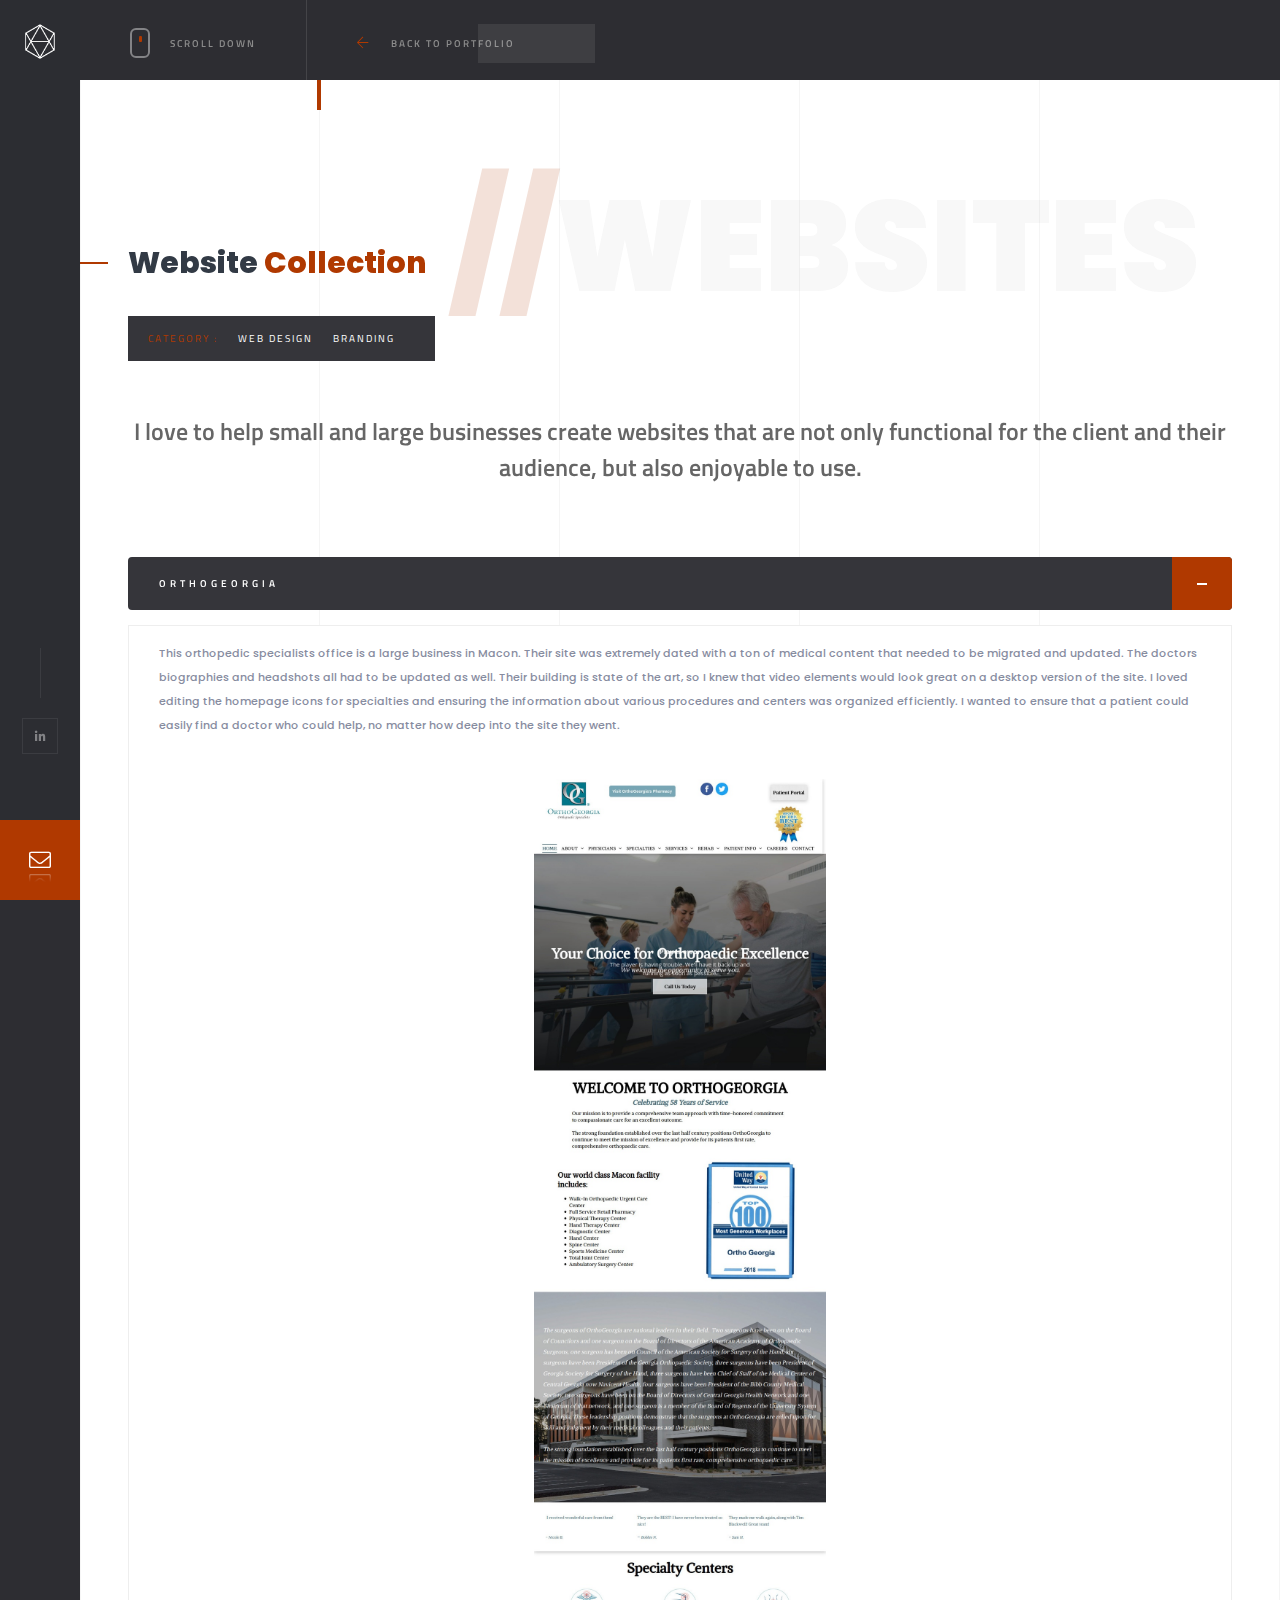
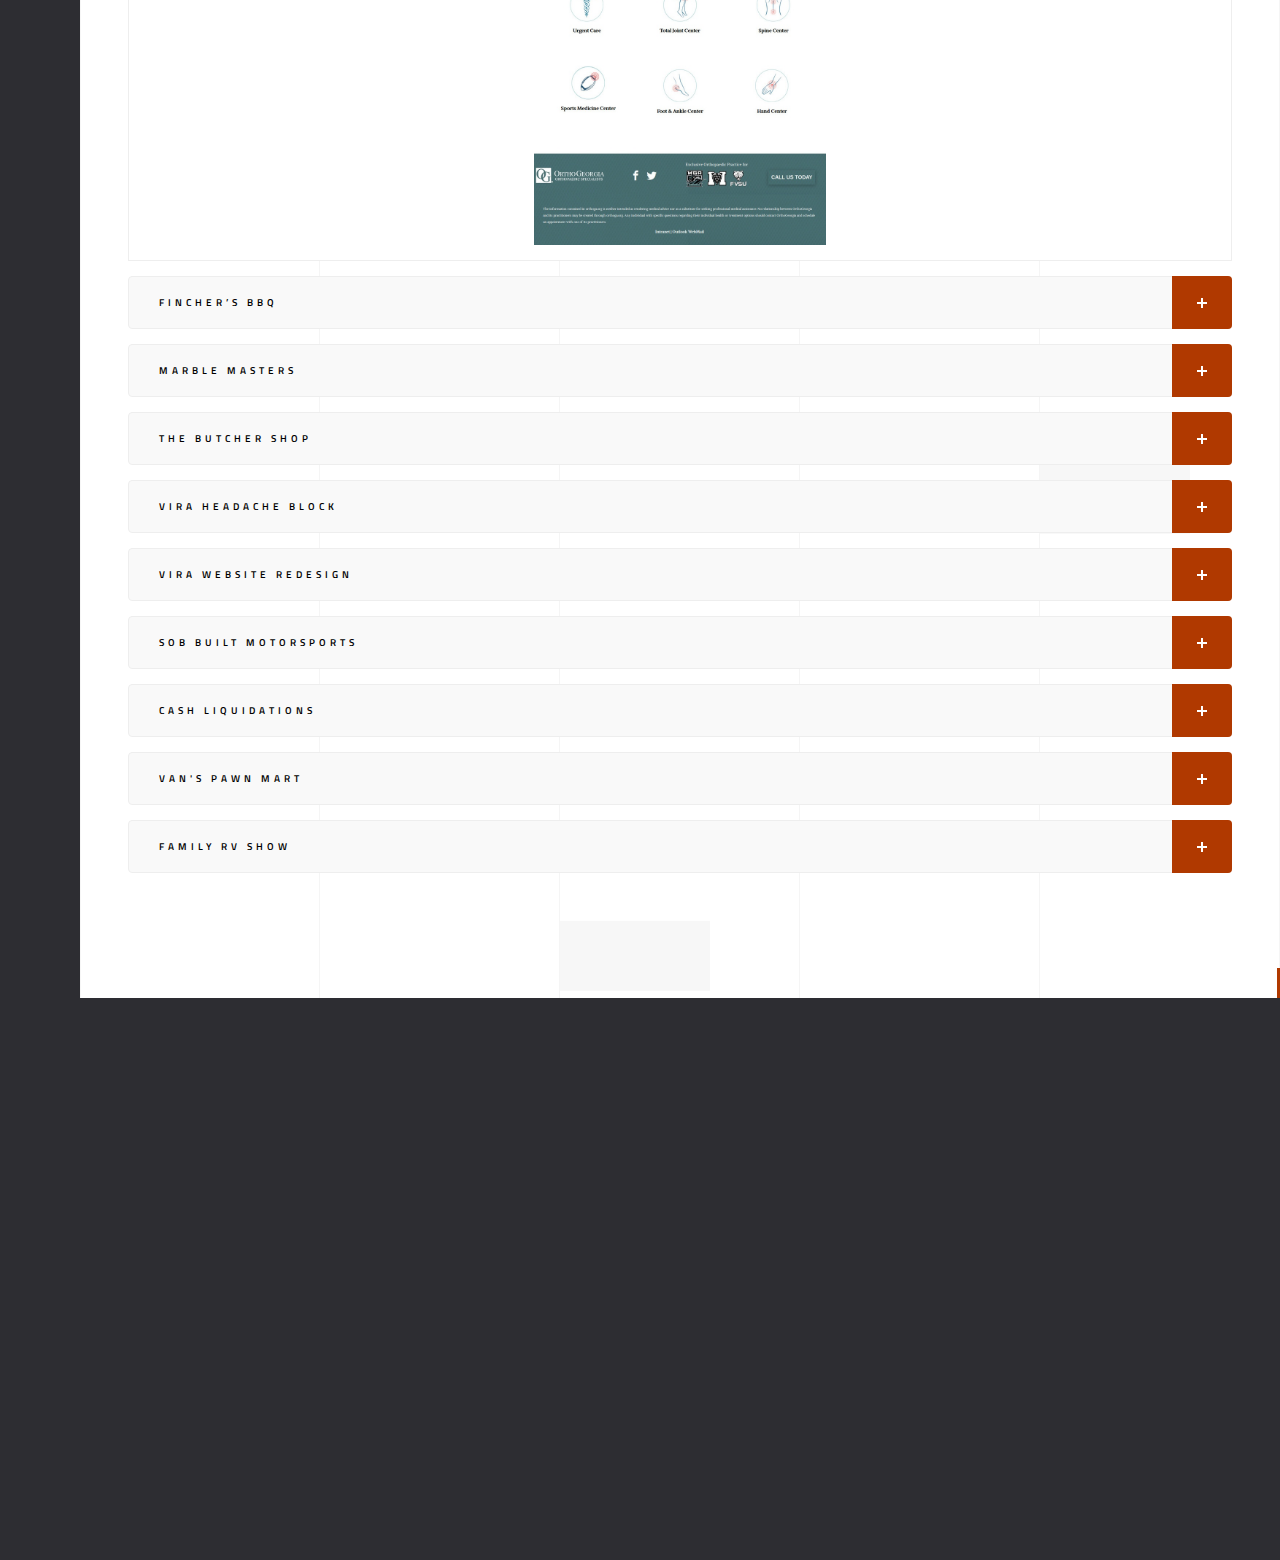
==== websites/index.html @ 7cf6f8f4 "Update index.html" ====
<!DOCTYPE HTML>
<html lang="en">

<head>
    <!--=============== basic  ===============-->
    <meta charset="UTF-8">
    <title>Website Collection - J. Howard Design</title>
    <meta name="viewport" content="width=device-width, initial-scale=1.0, minimum-scale=1.0, maximum-scale=1.0, user-scalable=no">
    <meta name="robots" content="index, follow" />
    <meta name="keywords" content="website, design, jenna, howard" />
    <meta name="description" content="Collection by Jenna Howard" />
    <!--=============== css  ===============-->
    <link type="text/css" rel="stylesheet" href="/css/reset.css">
    <link type="text/css" rel="stylesheet" href="/css/plugins.css">
    <link type="text/css" rel="stylesheet" href="/css/style.css">
    <link type="text/css" rel="stylesheet" href="/css/color.css">
    <!--=============== favicons ===============-->
    <link rel="shortcut icon" href="../images/favicon.ico">
</head>

<body>
    <!--loader-->
    <div class="loader-wrap">
        <div class="pin"></div>
    </div>
    <!--loader end-->
    <!-- Main  -->
    <div id="main">
                <!-- header-->
        <header class="main-header">
            <a class="logo-holder" href="/">
                <img src="../images/logo_backup.png" alt="">
            </a>
            <!-- nav-button-wrap-->
            <!-- nav-button-wrap end-->
            <div class="header-social">
                <ul>
                    <li><a href="https://linkedin.com/in/jmhoward30" target="_blank"><i class="fab fa-linkedin-in"></i></a></li>
                </ul>
            </div>
            <!--  showshare -->
            <div class="show-share showshare">
                <a href="contacts.html" style="display: block;"><i class="fal fa-envelope" style="color: white;"></i></a>
                <span>Contact me</span>
            </div>
            <!--  showshare end -->
        </header>
        <!--  header end -->
        <!--wrapper-->
        <div id="wrapper" class="single-page-wrap">
            <!-- Content-->
            <div class="content">
                <div class="single-page-decor"></div>
                <!-- single-page-fixed-row-->
                <div class="single-page-fixed-row blog-single-page-fixed-row">
                    <div class="scroll-down-wrap">
                        <div class="mousey">
                            <div class="scroller"></div>
                        </div>
                        <span>Scroll Down</span>
                    </div>
                    <a href="../portfolio.html" class="single-page-fixed-row-link"><i class="fal fa-arrow-left"></i> <span>Back to portfolio</span></a>
                </div>
                <!-- single-page-fixed-row end-->
                <!-- section end-->
                <!-- section-->
                <section data-scrollax-parent="true">
                    <div class="section-subtitle right-pos" data-scrollax="properties: { translateY: '-250px' }"><span>//</span>websites</div>
                    <div class="container">
                        <!-- det box-->
                        <div class="fl-wrap mar-top">
                            <div class="row">
                                <div class="col-md-12">
                                    <div class="details-wrap fl-wrap">
                                        <h3>Website <span>Collection</span></h3>
                                        <div class="parallax-header"><span>Category : </span><a>Web Design</a><a>Branding</a></div>
                                        <div class="clearfix"></div>
                                        <h4 style="margin-top: 2rem; text-align: center; font-size: 24px;">I love to help small and large businesses create websites that are not only functional for the client and their audience, but also enjoyable to use.</h4>
                                    </div>
                                    <!-- accordion-->
                                    <div class="accordion mar-top">
                                        <a class="toggle act-accordion" href="#"> OrthoGeorgia <span></span></a>
                                        <div class="accordion-inner visible">
                                            <p>This orthopedic specialists office is a large business in Macon. Their site was extremely dated with a ton of medical content that needed to be migrated and updated. The doctors biographies and headshots all had to be updated as well. Their building is state of the art, so I knew that video elements would look great on a desktop version of the site. I loved editing the homepage icons for specialties and ensuring the information about various procedures and centers was organized efficiently. I wanted to ensure that a patient could easily find a doctor who could help, no matter how deep into the site they went.</p>
                                              <img src="ss/ortho.jpg" class="respimg-small">
                                        </div>
                                        <a class="toggle" href="#"> Fincher’s BBQ <span></span></a>
                                        <div class="accordion-inner">
                                            <p>Fincher’s Barbeque is a staple in Macon, but their site was lacking modern design and functionality. I created this separate domain for them for both their digital advertising and food delivery needs. They wanted the separate site to be sleek and for it to be easy to find the menu and locations. The client had no recent assets to provide, so I had to find a balance between stock photos and repurposed pictures and content.</p>
                                              <img src="ss/finchers.jpg" class="respimg-small">
                                        </div>
                                        <a class="toggle" href="#"> Marble Masters <span></span></a>
                                        <div class="accordion-inner">
                                            <p>Marble Masters has been “middle Georgia's preferred choice for marble, granite, and quartz surfaces for over 20 years”. Their site, housed on the Duda platform, was in serious need of an update. Customers were having a hard time navigating to their residential and commercial services. They also wanted to update the design and content in their gallery. </p>
                                              <img src="ss/marble_masters.jpg" class="respimg-small">
                                        </div>
                                        <a class="toggle" href="#"> The Butcher Shop <span></span></a>
                                        <div class="accordion-inner">
                                            <p>This small market is located in Warner Robins, GA and was in need of a small, simple, and functional site. They started an ad campaign and wanted to direct traffic towards a new site that featured their menu and their weekly specials. I built this site on a web building platform called Duda. I wrote all the copy, added all content,  took the photography of the products and location, and designed the site.</p>
                                            <img src="ss/butcher_shop.jpg" class="respimg-small">
                                        </div>
                                        <a class="toggle" href="#"> VIRA Headache Block <span></span></a>
                                        <div class="accordion-inner">
                                            <p>Headache Block was a specific landing page for a service that this client wanted to direct digital ads to. This page includes an FAQ form and a headache assessment quiz, both created by me.</p>
                                              <img src="ss/vira_headache.jpg" class="respimg-small">
                                        </div>
                                        <a class="toggle" href="#"> VIRA Website Redesign <span></span></a>
                                        <div class="accordion-inner">
                                            <p>After I designed a landing page for VIRA, they decided they wanted an entire website redesign. This task was tedious in that all the copy for medical procedures and their multitude of services had to be updated. The client was very particular about the design vision they had. My goal was to make it as functional for a woman or patient seeking information as possible. By simply updating the contact form, the employees in the office were able to sort incoming requests much easier. I am particularly proud of the procedures page and the infographic in the footer of the site.</p>
                                              <img src="ss/vira_legs.jpg" class="respimg-small">
                                        </div>
                                        <a class="toggle" href="#"> SOB Built Motorsports <span></span></a>
                                        <div class="accordion-inner">
                                            <p>This automotive customization shop was a fun client for me because the owner was open to unusual design and offered creative elements that were vital to the overall functionality and appeal of the site. The logos of available products were important to him, as well as the organization of the services and photos of past projects.</p>
                                              <img src="ss/sobbuilt.jpg" class="respimg-small">
                                        </div>
                                        
                                        <a class="toggle" href="#"> Cash Liquidations <span></span></a>
                                        <div class="accordion-inner">
                                            <p>Located in Forsyth, Cash Liquidations is a furniture liquidation store.Their Duda site needed an update - the functionality wasn’t where they wanted it to be. Besides assisting in the filming of multiple of their commercials, I updated the site (layout and copy) and photoshopped inventory photos to be stand alone on white backgrounds.</p>
                                              <img src="ss/cash_liquidations.jpg" class="respimg-small">
                                        </div>
                                        
                                        <a class="toggle" href="#"> Van's Pawn Mart <span></span></a>
                                        <div class="accordion-inner">
                                            <p>The site of a Macon pawn shop, Van’s, was dated and clunky when I first saw it. More importantly, it was difficult for the client to update with information or changes.  With a few color, layout, and font changes the site I created on Duda was much more functional. The home page hero video came from footage I took from productions commercial archive after the client showed interest in adding video content.</p>
                                              <img src="ss/vans.jpg" class="respimg-small">
                                        </div>
                                        <a class="toggle" href="#"> Family RV Show <span></span></a>
                                        <div class="accordion-inner">
                                            <p>This landing page was for a huge event for Campers Inn RV in association with Mid State RV called the Family RV show and its advertising campaign. When advertising RVs, there is a lot of fine print. I wanted the landing page to flow simply from an eye catching image, to organized/easy-to-read details about special offers, and back to business specific information (with a little razzle dazzle at the end). I built it to be a quick, simple, and functional landing page for the corresponding Facebook and television campaign.</p>
                                              <img src="ss/family_rv_show.jpg" class="respimg-small">
                                        </div>
                                    </div>
                                    <!-- accordion end -->
                                </div>
                            </div>
                            <div class="limit-box fl-wrap"></div>
                        </div>
                        <!-- det box end-->
                    </div>
                    <div class="bg-parallax-module" data-position-top="50" data-position-left="20" data-scrollax="properties: { translateY: '-250px' }"></div>
                    <div class="bg-parallax-module" data-position-top="40" data-position-left="70" data-scrollax="properties: { translateY: '150px' }"></div>
                    <div class="bg-parallax-module" data-position-top="80" data-position-left="80" data-scrollax="properties: { translateY: '350px' }"></div>
                    <div class="bg-parallax-module" data-position-top="95" data-position-left="40" data-scrollax="properties: { translateY: '-550px' }"></div>
                    <div class="sec-lines"></div>
                </section>
                <!-- section end-->
            </div>
            <!-- Content end -->
        <!-- footer-->
            <div class="height-emulator fl-wrap"></div>
            <footer class="main-footer fixed-footer">
                <!--footer-inner-->
                <div class="footer-inner fl-wrap">
                    <div class="container">
                        <div class="partcile-dec" data-parcount="90"></div>
                        <div class="row">
                            <div class="col-md-2">
                                <div class="footer-title fl-wrap">
                                    <span>Howard</span>
                                </div>
                            </div>
                            <div class="col-md-8">
                                <div class="footer-header fl-wrap">Contact Me</div>
                                <!-- footer-box-->
                                <div class="footer-box fl-wrap">
                                    <!-- footer-contacts-->
                                    <div class="footer-contacts fl-wrap">
                                        <ul>
                                            <li><i class="fal fa-phone"></i>
                                                <span>Phone :</span><a>(478) 719 - 0474</a></li>
                                            <li><i class="fal fa-envelope"></i><span>Email :</span><a href="mailto:j.m.howard30@gmail.com">j.m.howard30@gmail.com</a></li>
                                            <li><i class="fal fa-map-marker"></i><span>Address :</span><a href="#">DOWNTOWN MACON, GA</a></li>
                                        </ul>
                                    </div>
                                    <!-- footer end -->
                                    <!-- footer-socilal -->
                                    <div class="footer-socilal fl-wrap">
                                        <ul>
                                            <li><a href="https://www.linkedin.com/in/jmhoward30" target="_blank"><i class="fab fa-linkedin-in"></i></a></li>
                                        </ul>
                                    </div>
                                    <!-- footer-socilal end -->
                                </div>
                                <!-- footer-box end-->
                            </div>
                        </div>
                    </div>
                </div>
                <!--footer-inne endr-->
                <!--subfooter-->
                <div class="subfooter fl-wrap">
                    <div class="container">
                        <!-- policy-box-->
                        <div class="policy-box">
                            <span>&#169; J. Howard 2019 / All rights reserved. </span>
                        </div>
                        <!-- policy-box end-->
                        <a href="#" class="to-top color-bg"><i class="fal fa-angle-up"></i><span></span></a>
                    </div>
                </div>
                <!--subfooter end-->
            </footer>
            <!-- footer end-->

        </div>
        <!--   content end -->
        <!-- share-wrapper -->
        <div class="share-wrapper isShare">
            <div class="share-title"><span>Share</span></div>
            <div class="close-share soa"><span>Close</span><i class="fal fa-times"></i></div>
            <div class="share-inner soa">
                <div class="share-container"></div>
            </div>
        </div>
        <!-- share-wrapper end -->
    </div>
    <!-- Main end -->
    <!--=============== scripts  ===============-->
    <script type="text/javascript" src="../js/jquery.min.js"></script>
    <script type="text/javascript" src="../js/plugins.js"></script>
    <script type="text/javascript" src="../js/scripts.js"></script>

</body>
</html>
---- css/style.css ----
@charset "utf-8";
/*-------------Fonts---------------------------------------*/

@import url('https://fonts.googleapis.com/css?family=Montserrat:400,500,600,700,800,900|Poppins:400,500,600,700,800,900|Titillium+Web:400,600,700&subset=cyrillic,cyrillic-ext,devanagari,latin-ext,vietnamese');

/*-------------General Style---------------------------------------*/

html {
	overflow-x: hidden !important;
	height: 100%;
}
body {
	margin: 0;
	padding: 0;
	font-weight: 400;
	font-size: 13px;
	height: 100%;
	text-align: center;
	background: #2D2D32;
	color: #000;
	font-family: 'Titillium Web', sans-serif;
}
@-o-viewport {
	width: device-width;
}
@-ms-viewport {
	width: device-width;
}
@viewport {
	width: device-width;
}
/* ---------Page preload--------------------------------------*/

.loader-wrap {
	position: fixed;
	width: 100%;
	height: 100%;
	z-index: 200;
	background: #2A2A2E;
	top: 0;
	overflow: hidden;
	left: 0;
	-webkit-transform: translate3d(0, 0, 0);
}
.pin {
	position: absolute;
	top: 50%;
	left: 30%;
	margin-left: 50px;
	width: 200px;
	height: 40px;
	text-transform: uppercase;
	letter-spacing: 10px;
	font-size: 12px;
	font-weight: 400;
	margin-top: -20px;
	color: rgba(255, 255, 255, 0.31);
	font-family: 'Poppins', sans-serif;
	text-align: left;
}
.pin:after {
	content: "Howard : ";
	position: absolute;
	left: -100%;
	color: rgba(255, 255, 255, 0.51);
}
.pin:before {
	content: "Loading";
	position: absolute;
	overflow: hidden;
	max-width: 0;
	text-align: left;
	animation: pinanim 2.2s ease-out infinite;
}
@keyframes pinanim {
	0% {
		max-width: 0;
	}
	100% {
		max-width: 100%;
	}
}
@keyframes pinanim {
	0% {
		max-width: 0;
	}
	100% {
		max-width: 100%;
	}
}
/*--------------Typography--------------------------------------*/
p {
	font-size: 11px;
	line-height: 24px;
	padding-bottom: 10px;
	font-weight: 500;
	color: #878C9F;
	font-family: 'Poppins', sans-serif;
}
blockquote {
	float: left;
	padding: 10px 20px;
	margin: 0 0 20px;
	font-size: 17.5px;
	border-left: 15px solid #eee;
	position: relative;
}
blockquote:before {
	font-family: Font Awesome\ 5 Pro;
	content: "\f10e";
	position: absolute;
	color: #ccc;
	bottom: 3px;
	font-size: 43px;
	right: 6px;
	opacity: 0.4
}
blockquote p {
	font-family: Georgia, "Times New Roman", Times, serif;
	font-style: italic;
	color: #666;
}
.bold-title {
	margin: 15px 0;
	font-size: 24px;
	text-align: left;
	font-weight: 600;
}
/*--------------General--------------------------------------*/
#main {
	height: 100%;
	width: 100%;
	position: absolute;
	top: 0;
	left: 0;
	z-index: 2;
	opacity: 0;
}
.fl-wrap {
	float: left;
	width: 100%;
	position: relative;
}
.hero-section {
	padding: 250px 0 450px;
}
.content {
	float: left;
	width: 100%;
	position: relative;
	padding-left: 80px;
	z-index: 5;
}
.content.full-height {
	z-index: 6;
}
.container {
	max-width: 1224px;
	width: 92%;
	margin: 0 auto;
	position: relative;
	z-index: 5;
}
#wrapper {
	position: absolute;
	top: 0;
	left: 0;
	right: 0;
	bottom: 0;
	z-index: 3;
}
.single-page-wrap {
	padding-top: 80px;
}
.single-page-decor {
	position: fixed;
	top: 0;
	left: 80px;
	right: 0;
	height: 80px;
	z-index: 14;
	background: #2D2D32;
	-webkit-transform: translate3d(0, 0, 0);
}
.single-page-fixed-row {
	position: fixed;
	top: 0;
	left: 80px;
	right: 0;
	height: 80px;
	z-index: 14;
	-webkit-transform: translate3d(0, 0, 0);
}
.single-page-fixed-row-link {
	float: left;
	margin-left: 50px;
	text-align: left;
	top: 32px;
}
.single-page-fixed-row-link i {
	padding-right: 20px;
}
.single-page-fixed-row-link span {
	font-weight: 600;
	text-transform: uppercase;
	font-size: 10px;
	letter-spacing: 2px;
	color: #8B8B8B;
	position: relative;
}
.single-page-fixed-row-link span:before {
	content: '';
	position: absolute;
	left: 70%;
	right: -80px;
	top: -12px;
	bottom: -12px;
	background: rgba(255, 255, 255, 0.081);
	-webkit-transition: all 0.2s ease-in-out;
	transition: all 0.2s ease-in-out;
}
.single-page-fixed-row-link:hover span:before {
	left: 20%;
}
.respimg {
	width: 100%;
	height: auto;
}

.respimg-small{
    width: 28%;
    height: auto;
    margin: 0 auto;
    align-content: center;
    margin-top: 2rem;
}

.bg {
	position: absolute;
	top: 0;
	left: 0;
	width: 100%;
	height: 100%;
	z-index: 1;
	background-size: cover;
	background-attachment: scroll;
	background-position: center;
	background-repeat: repeat;
	background-origin: content-box;
}
.overlay {
	position: absolute;
	top: 0;
	left: 0;
	width: 100%;
	height: 100%;
	background: #000;
	opacity: 0.05;
	z-index: 3;
}
/* ------header------------------------------------------------------------ */
.main-header {
	position: fixed;
	top: 0;
	left: 0;
	width: 80px;
	height: 100%;
	z-index: 100;
	-webkit-transform: translate3d(0, 0, 0);
}
.main-header:before {
	content: '';
	position: absolute;
	top: 0;
	left: 0;
	width: 100%;
	height: 100%;
	background: #2C2D32;
	opacity: 0.6;
}
.logo-holder {
	float: left;
	width: 80px;
	height: 80px;
	line-height: 80px;
}
.logo-holder img {
	width: 30px;
	height: auto;
}
.nav-button {
	width: 28px;
	height: 50px;
	display: inline-block;
	cursor: pointer;
	position: relative;
	margin-top: 30px;
}
.nav-button span {
	width: 100%;
	float: left;
	margin-bottom: 6px;
	height: 2px;
	background: #fff;
	position: relative;
	-webkit-transition: all 0.2s ease-in-out;
	transition: all 0.2s ease-in-out;
}
.nav-button .ncs {
	width: 70%;
}
.nav-button .nbs,
.nav-button.cmenu:hover .nbs {
	width: 0;
}
.nav-button:hover .ncs,
.nav-button:hover .nbs {
	width: 100%;
}
.nav-button.cmenu .nos {
	-webkit-transform: rotate(-45deg);
	-moz-transform: rotate(-45deg);
	-o-transform: rotate(-45deg);
	-ms-transform: rotate(-45deg);
	transform: rotate(-45deg);
	margin-bottom: 0;
	top: 8.5px;
}
.nav-button.cmenu .ncs {
	-webkit-transform: rotate(45deg);
	-moz-transform: rotate(45deg);
	-o-transform: rotate(45deg);
	-ms-transform: rotate(45deg);
	transform: rotate(45deg);
	margin-bottom: 0;
	top: 6px;
	width: 100%;
}
.nav-button:hover .menu-button-text {
	color: #fff;
}
.menu-button-text {
	position: absolute;
	left: 0;
	width: 100%;
	bottom: -1px;
	color: rgba(255, 255, 255, 0.41);
	font-size: 10px;
	font-weight: 400;
	text-transform: uppercase;
	letter-spacing: 2px;
}
.nav-button.cmenu .menu-button-text {
	margin-top: 16px;
}
.header-social {
	position: absolute;
	bottom: 130px;
	width: 100%;
	left: 0;
}
.header-social:before {
	content: '';
	position: absolute;
	top: -70px;
	width: 1px;
	height: 50px;
	left: 50%;
	background: rgba(255, 255, 255, 0.08);
}
.header-social li {
	float: left;
	width: 100%;
	margin-bottom: 16px;
}
.header-social li a {
	display: inline-block;
	width: 36px;
	height: 36px;
	line-height: 36px;
	color: rgba(255, 255, 255, 0.41);
	font-size: 12px;
	border: 1px solid rgba(255, 255, 255, 0.08);
	-webkit-transition: all 300ms linear;
	transition: all 300ms linear;
}
.header-social li a:hover {
	border-radius: 100%;
	color: #fff;
}
.contact-btn {
	position: fixed;
	top: 0;
	right: 0;
	font-size: 18px;
	color: #fff;
	width: 80px;
	text-align: center;
	z-index: 52;
	cursor: pointer;
	height: 80px;
	line-height: 80px;
	-webkit-transform: translate3d(0, 0, 0);
}
/*------ navigation  ------------------------------------------------*/

.header-logo {
	float: left;
	position: absolute;
	top: 110px;
	left: 170px;
}
.header-logo:before {
	content: '';
	position: absolute;
	right: -100px;
	left: 90px;
	top: -10px;
	bottom: -13px;
	background: rgba(255, 255, 255, 0.031);
	z-index: -1;
	-webkit-transition: all 300ms linear;
	transition: all 300ms linear;
}
.header-logo:hover:before {
	left: calc(100% + 100px);
}
.header-logo img {
	height: 18px;
	width: auto;
}
.nav-holder {
	position: fixed;
	top: 0;
	left: -1064px;
	bottom: 0;
	z-index: 99;
	width: 600px;
	background: #252425;
	overflow: auto;
	padding: 35px 30px 35px 160px;
	opacity: 0;
	-webkit-transform: translate3d(0, 0, 0);
}
.nav-holder:after {
	content: '';
	position: absolute;
	right: 0;
	bottom: 0;
	width: 60%;
	height: 100px;
	background: rgba(255, 255, 255, 0.031);
	z-index: -1;
}
.nav-title {
	position: absolute;
	bottom: 0;
	left: 120px;
	z-index: 2;
	right: 0;
}
.nav-title span {
	float: left;
	position: relative;
	opacity: 0.2;
	top: 150px;
	min-height: 200px;
	text-transform: uppercase;
	font-weight: bold;
	font-size: 94px;
	color: #fff;
	letter-spacing: 4px;
	-webkit-transform: rotate(-90deg);
	-moz-transform: rotate(-90deg);
	-o-transform: rotate(-90deg);
	-ms-transform: rotate(-90deg);
	transform: rotate(-90deg);
	-webkit-transform-origin: left top;
	-ms-transform-origin: left top;
	-moz-transform-origin: left top;
	-o-transform-origin: left top;
	transform-origin: left top;
}
.nav-inner-wrap {
	float: left;
	width: 350px;
	position: relative;
	z-index: 10;
	top: 180px;
}
.nav-overlay {
	position: fixed;
	top: 0;
	left: 0;
	bottom: 0;
	z-index: 98;
	width: 100%;
	background: rgba(37, 36, 37, 0.71);
	cursor: none;
	display: none;
	-webkit-transform: translate3d(0, 0, 0);
}
.nav-overlay .tooltip {
	width: 150px;
	height: 50px;
	line-height: 50px;
	font-weight: 600;
	color: #fff;
	text-transform: uppercase;
	letter-spacing: 2px;
	z-index: 100;
	font-size: 10px;
	display: none;
}
.nav-overlay:hover .tooltip {
	display: block;
	position: fixed;
	overflow: hidden;
}
nav.nav-inner {
	float: left;
	overflow: hidden;
	width: 100%;
	position: relative;
	background: #252425;
	z-index: 20;
}
.sliding-menu ul {
	margin: 0;
	float: left;
	width: 100%;
	overflow: hidden;
}
.sliding-menu li {
	margin: 0;
	position: relative;
	float: left;
	width: 100%;
}
.sliding-menu a {
	float: left;
	width: 100%;
	padding: 0 10px;
	height: 40px;
	line-height: 40px;
	position: relative;
	font-weight: 600;
	font-size: 12px;
	text-align: left;
	color: #fff;
	text-transform: uppercase;
	letter-spacing: 3px;
}
.sliding-menu a:after {
	content: '';
	position: absolute;
	top: 0;
	left: -10px;
	width: 0;
	-webkit-transition: all 300ms linear;
	transition: all 300ms linear;
	height: 100%;
	background: rgba(255, 255, 255, 0.071);
}
.sliding-menu a:hover:after {
	width: 100%;
}
.sliding-menu a i {
	float: left;
	width: 35px;
	color: #74829C;
	position: relative;
	top: 3px;
}
.sliding-menu a.back:before {
	font-family: Font Awesome\ 5 Pro;
	content: '\f104';
	color: #fff;
}
.submen-dec:before {
	font-family: Font Awesome\ 5 Pro;
	content: '\f105';
	position: absolute;
	right: 25px;
	width: 10px;
	height: 10px;
	top: 14px;
	z-index: 20;
}
.subcribe-form {
	margin-top: 28px;
}
.subcribe-form input.enteremail {
	float: left;
	width: 65%;
	border: none;
	background: rgba(255, 255, 255, 0.11);
	padding: 15px 20px;
	position: relative;
	z-index: 1;
	color: #fff;
}
.subcribe-form input.enteremail::-webkit-input-placeholder {
	color: #fff;
	font-weight: 400;
	font-size: 12px;
}
.subcribe-form .subscribe-button {
	position: absolute;
	top: 0;
	right: 0;
	width: 35%;
	z-index: 2;
	padding: 15px 0;
	color: #fff;
	border-top-right-radius: 4px;
	border-bottom-right-radius: 4px;
	border: none;
	cursor: pointer;
}
.subcribe-form .subscribe-button i {
	padding-right: 10px;
}
.subscribe-message {
	margin-top: 10px;
	text-align: left;
	color: #fff;
	float:left;
	width:100%;
}
.nav-footer {
	margin-top: 40px;
	padding-top: 30px;
	border-top: 1px dotted rgba(255, 255, 255, 0.09);
}
.scroll-nav-wrap {
	position: absolute;
	bottom: 0;
	height: 80px;
	left: 80px;
	right: 0;
	background: #2D2D32;
	z-index: 5;
	width: 100%;
}
.scroll-nav {
	float: left;
	padding: 23px 40px 0;
	height: 100%;
	border-right: 1px solid rgba(255, 255, 255, 0.11);
	background: #2A2A2E;
}
.scroll-nav li {
	float: left;
	margin-right: 10px;
}
.scroll-nav li a {
	float: left;
	padding: 13px 35px;
	color: #8B8B8B;
	font-weight: 600;
	font-size: 10px;
	text-transform: uppercase;
	letter-spacing: 2px;
	position: relative;
	-webkit-transition: all 300ms linear;
	transition: all 300ms linear;
}
.scroll-nav li a:after,
.scroll-nav li a:before,
.fsp-filter .gallery-filters a:before,
.fsp-filter .gallery-filters a:after {
	content: '';
	position: absolute;
	top: 50%;
	left: 0;
	width: 15px;
	height: 2px;
	margin-top: -1px;
}
.scroll-nav li a:before,
.fsp-filter .gallery-filters a:before {
	background: rgba(255, 255, 255, 0.091);
	z-index: 1;
}
.scroll-nav li a:after,
.fsp-filter .gallery-filters a:after {
	width: 0;
	z-index: 2;
	-webkit-transition: all 300ms linear;
	transition: all 300ms linear;
}
.scroll-nav a.act-scrlink:after,
.fsp-filter .gallery-filters a.gallery-filter-active:after {
	width: 15px;
}
.full-height {
	height: 100%;
}
/* ------footer------------------------------------------------------------ */

.main-footer {
	position: fixed;
	background: #2A2A2E;
	z-index: 2;
	left: 80px;
	bottom: 0;
	right: 0;
	z-index: 2;
	overflow: hidden;
	-webkit-transform: translate3d(0, 0, 0);
}
.height-emulator {
	z-index: 1;
}
.footer-inner {
	z-index: 3;
	padding: 110px 0 150px;
}
.partcile-dec {
	position: absolute;
	top: 0;
	left: -20%;
	width: 140%;
	height: 100%;
	z-index: -1;
}
.subfooter {
	background: #2D2D32;
	height: 80px;
	z-index: 3;
	padding: 0 90px;
}
.policy-box {
	color: rgba(255, 255, 255, 0.71);
	float: left;
	padding-top: 36px;
	font-family: 'Poppins', sans-serif;
	text-transform: uppercase;
	font-weight: 500;
	font-size: 10px;
	letter-spacing: 2px;
}
.to-top {
	position: absolute;
	top: -45px;
	right: 0;
	width: 40px;
	height: 90px;
	color: #fff;
	overflow: hidden;
	font-size: 24px;
	border: 1px solid rgba(255, 255, 255, 0.08);
	background: #2A2A2E;
}
.to-top-letter {
	position: relative;
	float: left;
	width: 100%;
	height: 30px;
	left: -40px;
	line-height: 10px;
	font-size: 11px;
	color: #292929;
	text-transform: uppercase;
	font-weight: 700;
	-webkit-transition: all .2s ease-in-out;
	transition: all .2s ease-in-out;
}
.to-top-letter:first-child {
	padding-top: 22px;
	-webkit-transition-delay: 0.4s;
	transition-delay: 0.4s;
}
.to-top-letter:nth-child(2) {
	padding-top: 10px;
	-webkit-transition-delay: 0.3s;
	transition-delay: 0.3s;
}
.to-top-letter:nth-child(3) {
	-webkit-transition-delay: 0.2s;
	transition-delay: 0.2s;
}
.to-top i {
	position: absolute;
	width: 100%;
	height: 100%;
	left: 0;
	z-index: 2;
	top: 0;
	line-height: 90px;
	-webkit-transition: all .2s ease-in-out;
	transition: all .2s ease-in-out;
}
.to-top:hover i {
	left: -40px;
}
.to-top:hover .to-top-letter {
	left: 0;
}
.footer-socilal {
	margin-top: 30px;
}
.footer-socilal li,
.order-wrap li {
	float: left;
	position: relative;
	margin-right: 20px;
}
.footer-socilal li a,
.order-wrap li a {
	float: left;
	width: 36px;
	height: 36px;
	line-height: 36px;
	color: rgba(255, 255, 255, 0.41);
	font-size: 12px;
	border: 1px solid rgba(255, 255, 255, 0.08);
	-webkit-transition: all 200ms linear;
	transition: all 200ms linear;
}
.footer-socilal li a:hover,
.order-wrap li a:hover {
	border-radius: 100%;
	color: #fff;
}
.footer-box p {
	text-align: left;
	color: rgba(255, 255, 255, 0.71);
	font-weight: 400;
}
.footer-header {
	text-align: left;
	color: #fff;
	font-size: 12px;
	font-weight: 600;
	margin-bottom: 20px;
	padding-bottom: 20px;
	text-transform: uppercase;
	letter-spacing: 2px;
	border-bottom: 1px dotted rgba(255, 255, 255, 0.11);
}
.footer-header span {
	padding-right: 10px;
}
.footer-contacts {
}
.footer-contacts li {
	float: left;
	width: 100%;
	padding: 8px 0;
	text-transform: uppercase;
	letter-spacing: 2px;
	font-size: 11px;
	font-weight: 600;
}
.footer-contacts li a {
	float: left;
	text-align: left;
	color: #fff;
}
.footer-contacts li span {
	float: left;
	text-align: left;
	color: #999;
	padding-right: 12px;
}
.footer-contacts li:hover span {
	color: #fff;
}
.footer-contacts li i {
	float: left;
	padding-right: 12px;
	position: relative;
	top: 2px;
}
.footer-title span {
	position: absolute;
	left: -120px;
	opacity: 0.2;
	margin-top: 66%;
	text-transform: uppercase;
	font-weight: 900;
	font-size: 64px;
	letter-spacing: 6px;
	-webkit-transform: rotate(-90deg);
	-moz-transform: rotate(-90deg);
	-o-transform: rotate(-90deg);
	-ms-transform: rotate(-90deg);
	transform: rotate(-90deg);
	color: #fff;
}
.footer-title span:before {
	content: "";
	position: absolute;
	bottom: -20px;
	left: 50%;
	width: 100px;
	height: 1px;
	background: #fff;
	margin-left: -50px;
}

#twitts-container img,
p.interact,
#twitts-container div.user {
	display: none;
}
#twitts-container {
	text-align: left;
}
#twitts-container a {
	color: #fff;
}
#twitts-container p.tweet {
	font-size: 11px;
	color: rgba(255, 255, 255, 0.71);
	float: left;
	padding: 10px 18px;
	background: rgba(255, 255, 255, 0.031);
	border-radius: 4px;
	overflow: hidden;
	font-weight: 400;
	margin-bottom: 10px;
	box-shadow: 0px 0px 28px 1px rgba(51, 51, 51, 0.41);
}
#twitts-container ul li:hover p.tweet{
	background: rgba(255, 255, 255, 0.071);
}
#twitts-container ul li {
	float: left;
	width: 100%;
	margin-bottom: 15px;
	position: relative;
	padding-left: 12px;
	border-bottom: 1px dotted rgba(255, 255, 255, 0.151);
}
#twitts-container ul li:before {
	font-family: Font Awesome\ 5 Pro;
	content: '\f142';
	position: absolute;
	top: 45%;
	left: 0;
	height: 20px;
	margin-top: -20px;
	z-index: 1;
	font-size: 16px;
	font-weight: 300;
}
#twitts-container .timePosted a {
	color: rgba(255, 255, 255, 0.51);
	position: relative;
	float: left;
	margin-bottom: 10px;
	padding-left: 24px;
	font-weight: 500;
	font-size: 11px;
}
#twitts-container .timePosted a:hover {
	color: #fff;
}
#twitts-container .timePosted a:before {
	font-family: Font Awesome\ 5 Pro;
	content: "\f017";
	position: absolute;
	top: 0;
	left: 0;
	font-weight: 300;
	opacity: 1;
	font-size: 14px;
}
#twitts-container .timePosted a:after {
	top: -10px;
	left: 22px;
	border: solid transparent;
	content: " ";
	height: 0;
	width: 0;
	position: absolute;
	pointer-events: none;
}
#twitts-container .timePosted a:after {
	border-color: transparent;
	border-top-color: rgba(255, 255, 255, 0.041);
	border-width: 7px;
	margin-left: 7px;
}
.follow-twiit-button {
	position: absolute;
	width: 36px;
	height: 36px;
	background: rgba(255, 255, 255, 0.91);
	line-height: 36px;
	border-radius: 100%;
	z-index: 20;
	bottom: 40px;
	right: -15px;
	font-size: 12px;
	box-shadow: 0px 0px 0px 4px rgba(255, 255, 255, 0.1);
}
.follow-twiit-button span {
	position: absolute;
	right: 0;
	background: #fff;
	line-height: 0;
	padding: 16px 0;
	min-width: 150px;
	border-radius: 6px;
	color: #fff;
	visibility: hidden;
	opacity: 0;
	top: -30px;
	box-shadow: 0px 6px 15px -2px rgba(56, 137, 253, 0.81);
	-webkit-transition: all 300ms linear;
	transition: all 300ms linear;
}
.follow-twiit-button:hover span {
	opacity: 1;
	top: -40px;
	visibility: visible;
}
/*------Button ------------------------------------------------*/

.btn {
	padding: 15px 30px;
	position: relative;
	margin-top: 10px;
	font-size: 10px;
	font-weight: 600;
	letter-spacing: 4px;
	-webkit-transition: all 200ms linear;
	transition: all 200ms linear;
	text-transform: uppercase;
	border-radius: 4px;
	text-shadow: 1px 1px 2px rgba(150, 150, 150, 0.36);
}
.trsp-btn {
	border: 1px solid rgba(255, 255, 255, 0.09);
	color: #fff;
}
.trsp-btn:before,
.flat-btn:before {
	background: rgba(255, 255, 255, 0.29);
}
.flat-btn {
	border: 1px solid #000;
	color: #fff;
	background: #292929;
}
.float-btn {
	float: left;
}
.color-btn {
	color: #fff;
	border-color: transparent
}
.btn.color-btn:before {
	background: #fff;
}
.btn:before {
	content: '';
	position: absolute;
	top: 50%;
	left: 20px;
	height: 1px;
	width: 0;
	-webkit-transition: all 200ms linear;
	-moz-transition: all 200ms linear;
	-o-transition: all 200ms linear;
	-ms-transition: all 200ms linear;
	transition: all 200ms linear;
}
.btn:hover:before {
	width: 30px;
}
.btn:hover {
	padding-left: 60px;
}
.mar-top {
	margin-top: 50px;
}
.mar-top-sm {
	margin-top: 20px;
}
.mar-bottom {
	margin-bottom: 50px;
}
/*--------------hero--------------------------------------*/
.impulse-wrap {
	position: absolute;
	top: 0;
	left: 0;
	width: 100%;
	height: 100%;
	z-index: 4;
	-webkit-perspective: 1000;
}
.impulse-wrap .section-entry {
	-webkit-transform: translateZ(40px);
	transform: translateZ(40px);
}
.mm-parallax {
	position: absolute;
	top: 0;
	left: 0;
	right: 0;
	bottom: 0;
	transform-style: preserve-3d;
}
.hero-wrap {
	float: left;
	width: 100%;
	height: 100%;
	padding-bottom: 80px;
	overflow: hidden;
	position: relative;
	z-index: 4;
	background: #2A2A2E;
}
.slideshow-container {
	position: absolute;
	top: 0;
	left: 0;
	width: 100%;
	height: 100%;
	z-index: -1;
}
.fs-carousel-wrap {
	background: #2A2A2E;
}
.fs-carousel-item {
	float: left;
	position: relative;
	margin: 0 3px;
	overflow: hidden;
}
.fs-carousel-title {
	top: 36%;
	padding: 0 50px;
	z-index: 10;
}
.fs-carousel-title h3 {
	text-align: left;
	color: #fff;
	font-size: 34px;
	font-weight: 600;
	float: left;
	width: 100%;
}
.fs-carousel-title .btn {
	margin-top: 30px;
}
.fs-carousel-title h3 a {
	color: #fff;
}
.fs-carousel-titlecat {
	margin-bottom: 30px;
	background: rgba(0, 0, 0, 0.41);
	float: left;
	padding: 15px 30px;
}
.fs-carousel-titlecat a {
	float: left;
	text-transform: uppercase;
	letter-spacing: 2px;
	font-size: 10px;
	font-weight: 600;
	margin-right: 18px;
}
.fs-carousel-titlecat a:hover {
	color: rgba(255, 255, 255, 0.71);
}
.fs-carousel-link {
	float: left;
	color: #fff;
	position: relative;
	margin-top: 20px;
	letter-spacing: 2px;
	font-size: 11px;
	font-weight: 600;
	text-transform: uppercase;
}
.fs-carousel-link:after {
	font-family: Font Awesome\ 5 Pro;
	content: '\f324';
	position: absolute;
	bottom: -15px;
	right: -40px;
	font-weight: 300;
	color: rgba(255, 255, 255, 0.71);
	font-size: 12px;
}
.fs-carousel-link:before {
	content: '';
	position: absolute;
	bottom: -10px;
	left: 0;
	height: 1px;
	width: 100%;
	border-bottom: 1px dotted rgba(255, 255, 255, 0.41);
}
.fs-carousel-link:hover:after {
	right: -50px;
}
.fs-carousel-item .bg,
.fs-carousel-link:after {
	-webkit-transition: all .5s ease-in-out;
	transition: all .5s ease-in-out;
}
.bg.hov-rot {
	-webkit-transform: scale(1.1);
	-moz-transform: scale(1.1);
	transform: scale(1.1);
}
.fs-carousel-wrap {
	padding-left: 80px;
}
.carousle-item-number {
	position: absolute;
	bottom: -30px;
	font-size: 79px;
	color: rgba(255, 255, 255, 0.41);
	left: 20px;
	z-index: 3;
	font-weight: bold;
	font-family: 'Poppins', sans-serif;
}
.half-bg {
	float: right;
	width: 65%;
	position: relative;
	height: 100%;
	overflow: hidden;
	z-index: 2;
}
.impulse-wrap .half-bg {
	overflow: hidden;
	position: absolute;
	right: 0;
	top: 10%;
	height: 80%;
	width: 65%;
}
.half-slider-wrap {
	z-index: 10;
}
.half-slider-img-wrap {
	position: absolute;
	top: 0;
	right: 0;
	width: 65%;
	height: 100%;
	z-index: 1;
}
.half-slider-img-item {
	float: left;
	width: 100%;
	height: 100%;
	overflow: hidden;
	position: relative;
}
.half-bg-dec {
	position: absolute;
	top: 10%;
	left: 5.5%;
	width: 20%;
	height: 80%;
	padding-left: 80px;
}
.half-bg-dec.single-half-bg-dec {
	left: inherit;
	right: 5.5%;
	width: 35%;
	height: 90%;
	top: 9%;
}
.half-bg-dec-item {
	float: left;
	width: 33.3%;
	height: 25%;
	position: relative;
}
.half-bg-dec-item:before {
	content: '';
	position: absolute;
	top: 50%;
	left: 50%;
	width: 8px;
	height: 8px;
	margin: -4px 0 0 -4px;
	border-radius: 100%;
	border: 1px solid rgba(255, 255, 255, 0.31);
	box-sizing: border-box;
	-webkit-transition: all 500ms linear;

	transition: all 500ms linear;
	z-index: 3;
}
.half-bg-dec-item.half-bg-dec-vis:before {
	background: #fff;
}
.hero-inner {
	overflow: hidden;
}
.half-hero-wrap {
	position: absolute;
	left: 25%;
	z-index: 10;
	top: 29%;
}
.half-hero-wrap h1:before {
	content: '';
	position: absolute;
	top: -30px;
	left: 0;
	width: 50px;
	height: 4px;
	border: 1px solid rgba(255, 255, 255, 0.21);
}
.half-hero-wrap h1 {
	color: #fff;
	font-family: 'Poppins', sans-serif;
	font-size: 50px;
	text-align: left;
	font-weight: 600;
	line-height: 70px;
	padding-bottom: 30px;
	position: relative;
}
.half-hero-wrap h4 {
	padding: 15px 30px;
	background: rgba(0, 0, 0, 0.21);
	text-align: left;
	font-size: 11px;
	float: left;
	text-transform: uppercase;
	color: rgba(255, 255, 255, 0.71);
	letter-spacing: 6px;
	font-weight: 600;
}
.hero-line-dec {
	position: absolute;
	bottom: 50px;
	left: 35%;
	width: 60px;
	height: 1px;
	background: rgba(255, 255, 255, 0.41);
	z-index: 26;
	margin-left: -30px;
}
.hero-line-dec.imp-her-line {
	bottom: 130px;
}
.pattern-bg {
	position: absolute;
	bottom: 0;
	width: 50%;
	height: 30%;
	z-index: 3;
	right: 0;
	background: url(../images/pattern.png) repeat;
	opacity: 0.2;
}
.hero-decor-let {
	position: absolute;
	color: #fff;
	font-size: 10px;
	right: 53px;
	letter-spacing:10px;
	top: 43%;
	z-index: 20;
	font-weight: 500;
	text-transform:uppercase;
	-webkit-transform: rotate(90deg);
	transform: rotate(90deg);
	white-space:nowrap;
}
.hero-decor-let div{
	position:absolute;
	top:0;
	left:0;
}
.hero-decor-let span {
	color: rgba(255, 255, 255, 0.51);
}
.hero-decor-numb {
	position: absolute;
	z-index: 20;
	left: 40%;
	top: 40px;
	padding-left: 80px;
	cursor: pointer;
	overflow: hidden;
}
.hero-decor-numb:before {
	content: '';
	position: absolute;
	top: 50%;
	left: 20px;
	width: 20px;
	height: 1px;
}
.hero-decor-numb-tooltip {
	position: absolute;
	left: 80px;
	top: -40px;
	opacity: 0;
	visibility: hidden;
}
.hero-decor-numb span {
	float: left;
	margin-right: 60px;
	position: relative;
	top: 0;
}
.hero-decor-numb span,
.hero-decor-numb-tooltip {
	-webkit-transition: all 200ms linear;
	transition: all 200ms linear;
	color: rgba(255, 255, 255, 0.51);
	letter-spacing: 10px;
	font-size: 10px;
	text-transform: uppercase;
}
.hero-decor-numb:hover span {
	top: 50px;
	opacity: 0;
	visibility: hidden;
}
.hero-decor-numb:hover .hero-decor-numb-tooltip {
	top: 0;
	opacity: 1;
	visibility: visible;
}
.scroll-down-wrap {
	float: left;
	height: 100%;
	position: relative;
	margin-left: 50px;
	padding-right: 50px;
	padding-top: 28px;
	border-right: 1px solid rgba(255, 255, 255, 0.11);
}
.scroll-down-wrap span {
	float: left;
	margin-left: 20px;
	position: relative;
	top: 8px;
	color: #fff;
	font-weight: 600;
	text-transform: uppercase;
	font-size: 10px;
	letter-spacing: 2px;
	color: #8B8B8B;
}
.mousey {
	float: left;
	width: 20px;
	height: 30px;
	border-radius: 6px;
	padding: 0 6px;
	border: 2px solid rgba(255, 255, 255, 0.41);
	box-sizing: border-box;
}
.scroller {
	position: relative;
	left: 50%;
	top: 6px;
	margin-left: -1.5px;
	width: 3px;
	height: 6px;
	border-radius: 25%;
	background-color: #fff;
	animation-name: scroll;
	animation-duration: 2.2s;
	animation-timing-function: cubic-bezier(.15, .41, .69, .94);
	animation-iteration-count: infinite;
}
@keyframes scroll {
	0% {
		opacity: 0;
	}
	10% {
		transform: translateY(0);
		opacity: 1;
	}
	100% {
		transform: translateY(10px);
		opacity: 0;
	}
}
.sp-cont {
	position: absolute;
	z-index: 50;
	top: 50%;
	width: 40px;
	height: 40px;
	line-height: 40px;
	cursor: pointer;
	margin-top: -20px;
}
.sp-arr {
	font-size: 15px;
	border: 1px solid rgba(255, 255, 255, 0.21);
	background: rgba(255, 255, 255, 0.071);
	border-radius: 4px;
	-webkit-transition: all 200ms linear;
	transition: all 200ms linear;
}
.sp-arr:hover {
	border-radius: 100%;
	background: rgba(255, 255, 255, 0.21);
}
.sp-cont-prev {
	left: 50px;
}
.sp-cont-next {
	right: 50px;
}
.fet_pr-carousel .slick-dots {
	position: absolute;
	z-index: 10;
	width: 50%;
	bottom: -66px;
	right: 0;
	padding-left: 20px;
}
.fet_pr-carousel .slick-dots li {
	float: left;
	position: relative;
	margin-right: 10px;
}
.slick-dots li button {
	position: relative;
	width: 14px;
	height: 14px;
	text-indent: -9999px;
	line-height: 14px;
	border: none;
	cursor: pointer;
	position: relative;
	background: none;
	border-radius: 100%;
	border: 1px solid transparent;
}
.slick-dots li.slick-active button {
	border-color: rgba(255, 255, 255, 0.41);
}
.slick-dots li button:before {
	content: '';
	position: absolute;
	top: 4px;
	left: 4px;
	bottom: 4px;
	right: 4px;
	border-radius: 100%;
	background: #eee;
	-webkit-transition: all 200ms linear;
	transition: all 200ms linear;
}
.slick-dots li.slick-active button:before {
	-webkit-transform: scale(1.5);
	-moz-transform: scale(1.5);
	transform: scale(1.5);
}
.hero-start-link {
	position: absolute;
	z-index: 9;
	right: 60%;
	bottom: -130px;
	margin-right: 100px;
	text-transform: uppercase;
	color: rgba(255, 255, 255, 0.41);
	letter-spacing: 4px;
	font-size: 10px;
	font-weight: 500;
}
.hero-start-link i,
.hero-start-button i {
	padding-left: 20px;
	font-size: 14px;
}
.hero-start-link span {
	position: relative;
}
.hero-start-link span:before {
	content: "Let's Start";
	position: absolute;
	overflow: hidden;
	max-width: 0;
	white-space: nowrap;
	font-weight: 500;
	text-align: left;
	-webkit-transition: all 0.4s ease-in-out;
	transition: all 0.4s ease-in-out;
}
.hero-start-link:hover span:before {
	max-width: 100%;
}
.hero-start-button-wrap {
	position: absolute;
	bottom: 0;
	z-index: 9;
	left: 0;
	width: 100%;
}
.hero-start-button {
	float: left;
	padding: 15px 45px;
	background: #2A2A2E;
	font-weight: 600;
	text-transform: uppercase;
	font-size: 10px;
	letter-spacing: 2px;
	color: #8B8B8B;
	position: relative;
}
.hero-start-button:before {
	content: '';
	position: absolute;
	left: 40%;
	right: 35px;
	top: 10px;
	bottom: 10px;
	background: rgba(255, 255, 255, 0.081);
	-webkit-transition: all 0.2s ease-in-out;
	transition: all 0.2s ease-in-out;
}
.hero-start-button:hover:before {
	left: 67%;
}
.promo-link {
	position: absolute;
	bottom: 40px;
	left: 50px;
	padding: 16px 55px 16px 70px;
	color: #fff;
	letter-spacing: 2px;
	border-radius: 2px;
	font-size: 10px;
	text-transform: uppercase;
	font-weight: 600;
	box-shadow: 0px 0px 0px 7px rgba(255, 255, 255, 0.4);
	z-index: 10;
}
.promo-link i {
	position: absolute;
	left: 10px;
	top: 50%;
	height: 34px;
	width: 34px;
	line-height: 34px;
	color: #fff;
	font-size: 10px;
	border-radius: 100%;
	margin-top: -17px;
	background: #2D2D32;
	padding-left: 6px
}
.promo-link:hover i {
	background: #878C9F;
	color: #fff;
}
.single-media-container img {
	border-radius: 6px;
}
.single-slider img {
	width: 100%;
	height: auto;
	position: relative;
}
.single-slider .slick-dots,
.fullscreen-slider .slick-dots {
	bottom: 50px;
	position: relative;
	display: inline-block;
	padding: 0;
	margin: 0;
}
.single-slider .slick-dots:before,
.fullscreen-slider .slick-dots:before {
	content: '';
	position: absolute;
	left: -30px;
	right: -30px;
	bottom: -8px;
	top: -8px;
	border-radius: 25px;
	background: rgba(0, 0, 0, 0.4);
}
.single-slider .slick-dots li,
.fullscreen-slider .slick-dots li {
	display: inline-block;
	margin: 0 7px;
}
.single-slider-wrap .sp-cont {
	position: absolute;
	z-index: 10;
	width: 40px;
	height: 40px;
	top: 50%;
	margin-top: -20px;
	background: #2D2D32;
	border-radius: 4px;
	line-height: 40px;
	color: #fff;
}
.single-slider-wrap .sp-cont.sp-cont-prev {
	left: 30px;
}
.single-slider-wrap .sp-cont.sp-cont-next {
	right: 30px;
}
.fullscreen-slider-wrap .sp-cont {
	position: absolute;
	z-index: 10;
	width: 40px;
	height: 40px;
	top: 50%;
	margin-top: -20px;
	line-height: 40px;
	right: 30px;
	left: inherit;
}
.fullscreen-slider-wrap .sp-cont.sp-cont-next {
	margin-top: -80px;
}
.fullscreenslider-counter {
	position: absolute;
	z-index: 20;
	width: 60px;
	height: 40px;
	top: 50%;
	margin-top: -50px;
	line-height: 40px;
	right: 30px;
	color: rgba(255, 255, 255, 0.51);
	letter-spacing: 2px;
	font-size: 10px;
}
/*------section ------------------------------------------------*/
section {
	position: relative;
	float: left;
	width: 100%;
	padding: 110px 0;
	background: #fff;
	overflow: hidden;
}
section.no-hidden {
	overflow: inherit;
}
section.parallax-section {
	padding: 120px 0;
}
.small-padding {
	padding: 70px 0;
}
.dark-bg {
	background: #2A2A2E;
}
.dark-bg2 {
	background: #2D2D32;
}
.gray-bg {
	background: #FAFAFA;
}
section.parallax-section .bg {
	height: 120%;
	top: 0;
}
section.parallax-section.parallax-sec-half-right,
section.parallax-section.parallax-sec-half-left {
	padding: 120px 0 170px;
}
section.parallax-section.parallax-sec-half-right:before,
section.parallax-section.parallax-sec-half-left:before {
	content: '';
	position: absolute;
	bottom: 0;
	height: 80px;
	background: #fff;
	z-index: 4;
	width: 60%;
}
section.parallax-section.parallax-sec-half-right:after {
	content: '';
	position: absolute;
	bottom: 150px;
	right: 60%;
	height: 1px;
	background: rgba(255, 255, 255, 0.31);
	z-index: 14;
	width: 70px;
	margin-right: -35px;
}
section.parallax-section.sing-dark-bg:before {
	background: #2A2A2E;
}
section.parallax-section.parallax-sec-half-right:before {
	right: 0;
}
section.parallax-section.parallax-sec-half-left:before {
	left: 0;
}
section.parallax-section.parallax-sec-half-right .bg,
section.parallax-section.parallax-sec-half-right .overlay {
	left: inherit;
	right: 0;
	width: 60%;
}
section.parallax-section.parallax-sec-half-left .bg,
section.parallax-section.parallax-sec-half-left .overlay {
	left: 0;
	width: 60%;
}
.sec-half .pattern-bg {
	height: 40%;
}
.fw-parallax .section-title h2 {
	color: #fff;
}
.horizonral-subtitle {
	position: absolute;
	left: -290px;
	top: 20%;
}
.horizonral-subtitle span {
	position: absolute;
	left: 0;
	text-transform: uppercase;
	font-weight: 900;
	font-size: 84px;
	letter-spacing: 6px;
	-webkit-transform: rotate(-90deg);
	transform: rotate(-90deg);
	color: rgba(255, 255, 255, 0.11);
	top: 0;
	white-space: nowrap;
}
section.parallax-section.parallax-sec-half-left .horizonral-subtitle {
	left: inherit;
	right: 70px;
}
section.parallax-section.parallax-sec-half-left .horizonral-subtitle span {
	-webkit-transform: rotate(90deg);
	transform: rotate(90deg);
}
.section-title {
	padding: 20px 0 20px 50px;
	margin-bottom: 50px;
	text-align: left;
}
.section-title h2 {
	font-size: 40px;
	font-family: 'Poppins', sans-serif;
	text-transform: uppercase;
	font-weight: 800;
	color: rgb(50, 58, 69);
	position: relative;
	padding-bottom: 30px;
}
section.parallax-section.parallax-sec-half-left .section-title {
	text-align: right;
}
section.parallax-section.parallax-sec-half-left .section-title p {
	float: right;
}
section.parallax-section .section-title {
	padding-left: 0;
}
section.dark-bg .section-title h2 {
	color: #fff;
	padding-bottom: 50px;
}
section.parallax-section .section-title h2:before {
	content: '';
	position: absolute;
	left: 0;
	top: -50px;
	left: 0;
	width: 50px;
	height: 6px;
	background: rgba(255, 255, 255, 0.071);
	border: 1px solid rgba(255, 255, 255, 0.11);
}
section.parallax-section .section-title h2:after {
	content: '';
	position: absolute;
	bottom: 30px;
	left: 0;
	width: 50px;
	height: 1px;
	border-bottom: 1px dotted rgba(255, 255, 255, 0.21);
}
section.parallax-section.parallax-sec-half-left .section-title h2:before,
section.parallax-section.parallax-sec-half-left .section-title h2:after {
	left: inherit;
	right: 0;
}
section.parallax-section .section-title p {
	color: rgba(255, 255, 255, 0.71);
	max-width: 550px;
}
section .section-title p {
	max-width: 550px;
}
section.parallax-section .section-title:before {
	display: none;
}
.section-title h3 {
	position: relative;
	padding-bottom: 30px;
    text-align: left;
    font-weight: 600;
    font-size: 14px;
    position: relative;
	color: #999;
}
.section-title h3:before {
	content: '';
	position: absolute;
	bottom: 12px;
	left: 0;
	width: 50px;
	height: 1px;
	border-bottom: 1px dotted #666;
}
.section-subtitle {
	position: absolute;
	font-family: 'Poppins', sans-serif;
	text-transform: uppercase;
	font-weight: 900;
	top: 50px;
	left: 40px;
	color: #ccc;
	right: 0;
	opacity: 0.15;
	text-align: left;
}
.section-subtitle.right-pos {
	right: 80px;
	text-align: right;
}
.section-title:before {
	content: '';
	position: absolute;
	top: 0;
	left: -2px;
	width: 4px;
	height: 100%;
}
.pr-title {
	padding: 0 20px 0 30px;
}
.pr-title:before {
	content: '';
	position: absolute;
	top: -10px;
	left: -2px;
	bottom: -10px;
	width: 4px;
}
.pr-title h3 {
	float: left;
	font-size: 24px;
	text-align: left;
	font-weight: 700;
	font-family: 'Poppins', sans-serif;
	position: relative;
}
.pr-title span {
	float: left;
	width: 100%;
	padding-top: 10px;
	color: #999;
    font-size: 11px;
    line-height: 24px;
    padding-bottom: 10px;
    font-weight: 500;
    color: #878C9F;
    font-family: 'Poppins', sans-serif;
	text-align:left;
}
.sec-lines {
	position: absolute;
	top: 0;
	left: 0;
	width: 100%;
	height: 100%;
	z-index: 0;
	opacity: 1;
}
.line-item {
	float: left;
	width: 20%;
	box-sizing: border-box;
	border-right: 1px solid rgba(153, 153, 153, 0.1);
	height: 100%;
	position: relative;
}
.line-item:first-child:before {
	content: '';
	position: absolute;
	top: 0;
	right: -2px;
	width: 4px;
	height: 30px;
	animation: scroll3 8s ease-out infinite;
}
.line-item:last-child:before {
	content: '';
	position: absolute;
	bottom: 0;
	right: -2px;
	width: 4px;
	height: 30px;
	animation: scroll2 6s ease-out infinite;
}
.sec-lines .container {
	width:100%;
}
@keyframes scroll3 {
	0% {
		opacity: 1;
		top: 0
	}
	50% {
		top: 50%
	}
	100% {
		top: 100%;
		opacity: 0.5;
	}
}
@keyframes scroll2 {
	0% {
		opacity: 1;
		bottom: 0
	}
	50% {
		bottom: 50%
	}
	100% {
		bottom: 100%;
		opacity: 0.5;
	}
}
.line-item:first-child {
	border-left: 1px solid rgba(153, 153, 153, 0.09);
}
/*------about ------------------------------------------------*/
.collage-image {
	padding: 0 0 0 20px;
}
.collage-image img {
	position: relative;
	z-index: 2;
}
.collage-image-title {
	position: absolute;
	top: 80px;
	left: -20px;
	font-size: 12px;
	text-transform: uppercase;
	z-index: 3;
	color: rgba(255, 255, 255, 0.71);
	font-weight: 500;
	background: #2D2D32;
	padding: 15px 85px 15px 55px;
	letter-spacing: 15px;
}
.collage-image:before {
	content: '';
	position: absolute;
	top: 50px;
	left: -50px;
	right: 0;
	bottom: 50px;
	z-index: 1;
}
.main-about {
	padding-left: 30px;
}
.main-about h2 {
	text-align: left;
	font-weight: 700;
	font-size: 34px;
	color: #292929;
	font-family: 'Poppins', sans-serif;
	padding-bottom: 30px;
	position: relative;
}
.main-about h2 span {
	font-family: Georgia, "Times New Roman", Times, serif;
	font-style: italic;
	color: #666;
}
.main-about h2:before {
	content: '';
	position: absolute;
	bottom: 15px;
	left: 0;
	width: 50px;
	height: 2px;
}
.main-about h2 a {
	color: #999;
}
.main-about p,
.main-about h5 {
	text-align: left;
}
.main-about h5 {
    text-align: left;
    font-weight: 600;
    font-size: 16px;
    position: relative;
    color: #999;
	line-height:16px;
    position: relative;
	padding-bottom: 16px;
}
.main-about .features-box-container {
	margin: 10px 0 10px;
}
.main-about .pr-list ul {
	margin-top: 0 !important;
}
.main-about .pr-list {
	margin-top: 20px;
	margin-bottom: 20px;
}
.about-wrap {
	padding: 25px 30px;
	background: #FCFCFC;
	border: 1px solid #eee;
}
.about-wrap p {
	text-align: left;
}
.about-wrap h3 {
	text-align: left;
	font-size: 24px;
	font-weight: 700;
	padding-bottom: 15px;
}
.about-wrap h5 {
	text-align: left;
	padding-bottom: 20px;
	color: #666;
	letter-spacing: 2px;
	text-transform: uppercase;
	font-family: 'Poppins', sans-serif;
	font-size: 11px;
	font-weight: 600;
}
.pr-tags {

	padding: 22px 20px;
	border: 1px solid #eee;
	background: #f9f9f9;
}
.pr-tags span,
.pr-tags ul,
.pr-tags ul li {
	float: left;
}
.pr-tags span {
	font-family: 'Montserrat', sans-serif;
	text-align: left;
	padding-right: 20px;
	font-weight: 800;
	position: relative;
	top: 6px;
	border-right: 1px solid #ccc;
}
.pr-tags ul {
	padding-left: 20px;
}
.pr-tags ul li {
	margin-right: 10px;
	padding-top: 3px;
}
.pr-tags ul li a {
	color: #666;
	letter-spacing: 2px;
	text-transform: uppercase;
	font-family: 'Poppins', sans-serif;
	font-size: 10px;
	font-weight: 500;
}
.pr-tags ul li a:hover {
	color: #000;
}
/*------features------------------------------------------------*/

.features-box-container {
	margin-top: 80px;
}
.no-margin {
	margin-top: 0;
}
.features-box {
	padding: 15px 20px 15px 100px;
	position: relative;
}
.features-box a {
	float: left;
	width: 100%;
	margin-top: 20px;
	text-transform: uppercase;
	letter-spacing: 2px;
	font-weight: 800;
	font-size: 11px;
	position: relative;
	text-align: left;
	color: #666;
}
.features-box .time-line-icon {
	position: absolute;
	left: 40px;
	top: 20px;
}
.time-line-icon {
	position: relative;
}
.time-line-icon i {
	font-size: 34px;
}
.time-line-icon i:after {
	content: '';
	position: absolute;
	top: 50%;
	left: 50%;
	width: 100px;
	height: 46px;
	margin: -23px 0 0 -50px;
	opacity: 0.2;
	background: url(../images/clouds.png) no-repeat center;
	z-index: -1;
}
.features-box h3 {
	text-align: left;
	font-weight: 600;
	font-size: 18px;
	padding-bottom: 18px;
	position: relative;
	color: #999;
}
.features-box h3:before {
	content: '';
	position: absolute;
	bottom: 4px;
	left: 0;
	width: 30px;
	height: 2px;
}
.features-box p {
	text-align: left;
}
.features-box ul li {
	float: left;
	width: 100%;
	text-align: left;
	margin-top: 20px;
}
.features-box ul li a {
	color: #666;
}
/* --------- Skills --------------------------------------*/

.skill-container {
	margin-bottom: 50px;
}
.piechart-holder,
.custom-skillbar-holder {
	float: left;
	width: 100%;
	position: relative;
}
.piechart-holder h4 {
	font-size: 12px;
	padding: 12px 35px;
	border: 1px solid #eee;
	display: inline-block;
	background: #fff;
	min-width: 150px;
	font-weight: 600;
	color: #666;
}
.chart {
	position: relative;
	display: inline-block;
	width: 150px;
	height: 150px;
	border-radius: 100%;
	margin-bottom: 18px;
	text-align: center;
	background: #fff;
}
.chart canvas {
	position: absolute;
	top: 0;
	left: 0;
}
.piechart {
	position: relative;
	padding-bottom: 14px;
	float: left;
	width: 33.3%;
}
.percent {
	display: inline-block;
	font-size: 12px;
	line-height: 152px;
	z-index: 2;
	font-family: 'Poppins', sans-serif;
	font-weight: 700;
	color: #666;
}
.percent:after {
	content: '%';
	margin-left: 0.1em;
	font-size: 12px;
}
.angular {
	margin-top: 100px;
}
.angular .chart {
	margin-top: 0;
}
.skill-bar-percent {
	float: right;
	font-size: 12px;
	margin-top: 13px;
	padding-bottom: 6px;
	font-family: 'Poppins', sans-serif;
	font-weight: 700;
	color: #666;
	margin-right: 5%;
}
.skillbar-box {
	float: left;
	width: 100%;
	position: relative;
	margin-bottom: 50px;
}
.skillbar-bg {
	position: relative;
	display: block;
	float: left;
	width: 95%;
	height: 10px;
	overflow: hidden;
	background: #292929;
	border-radius: 2px;
}
.fw-skills .skillbar-bg {
	width: 100%;
}
.fw-skills .skill-bar-percent {
	margin-right: 0;
}
.custom-skillbar-title span {
	float: left;
	font-size: 13px;
	margin-top: 12px;
	padding-bottom: 6px;
	font-weight: 600;
	min-width:100px;
	text-align:left;
}
.custom-skillbar {
	height: 10px;
	width: 0px;
}
.bg-parallax-module {
	position: absolute;
	width: 150px;
	height: 70px;
	background: #ccc;
	opacity: 0.15;
	z-index: 1;
	-webkit-transition: all .8s ease-in-out;
	transition: all .8s ease-in-out;
}
/* ------facts------------------------------------------------------------ */

.facts-holder {
	z-index: 10;
}
.inline-facts-wrap {
	float: left;
	padding: 0 20px;
	position: relative;
	margin-right: 80px;
	text-align: left;
}
.inline-facts-wrap .num {
	font-size: 44px;
	font-weight: 700;
	color: #fff;
}
.inline-facts-wrap h6 {
	position: relative;
	margin-top: 6px;
	color: rgba(255, 255, 255, 0.51);
	font-size: 10px;
	font-weight: 500;
	letter-spacing: 2px;
	text-transform: uppercase;
	padding: 12px 30px;
	background: rgba(51, 51, 51, 0.31);
}
.inline-facts-wrap h6:before {
	content: '';
	position: absolute;
	top: 50%;
	left: -40px;
	width: 20px;
	height: 2px;
	margin-top: -1px;
}

/* ------Portfolio------------------------------------------------------------ */

.fsp-filter {
	position: fixed;
	left: 80px;
	top: 0;
	height: 80px;
	z-index: 15;
	-webkit-transform: translate3d(0, 0, 0);
}
.fsp-filter .filter-title {
	float: left;
	height: 100%;
	position: relative;
	margin-left: 50px;
	padding-right: 50px;
	padding-top: 28px;
	border-right: 1px solid rgba(255, 255, 255, 0.11);
}
.fsp-filter .filter-title span {
	float: left;
	margin-left: 20px;
	position: relative;
	top: 8px;
	color: #fff;
	font-weight: 600;
	text-transform: uppercase;
	font-size: 10px;
	letter-spacing: 2px;
	color: #8B8B8B;
}
.fsp-filter .filter-title i {
	float: left;
	color: #8B8B8B;
	position: relative;
	top: 8px;
}
.fsp-filter .gallery-filters {
	float: left;
	margin-left: 40px;
	position: relative;
	top: 22px;
}
.fsp-filter .gallery-filters a {
	float: left;
	padding: 13px 35px;
	color: #8B8B8B;
	font-weight: 600;
	font-size: 10px;
	text-transform: uppercase;
	letter-spacing: 2px;
	position: relative;
	-webkit-transition: all 300ms linear;
	transition: all 300ms linear;
}
.gallery-items {
	float: left;
	width: 100%;
	position: relative;
}
.grid-item-holder {
	float: left;
	width: 100%;
	height: auto;
	position: relative;
	overflow: hidden;
}
.spad .gallery-item {
	padding: 6px;
}
.min-pad .gallery-item {
	padding: 2px;
}
.hid-port-info .grid-item-holder {
	overflow: hidden;
}
.grid-big-pad .gallery-item {
	padding: 12px;
}
.gallery-item,
.grid-sizer {
	width: 33.3%;
	position: relative;
	float: left;
	overflow: hidden;
}
.gallery-item-second,
.grid-sizer-second {
	width: 66.6%;
}
.four-column .gallery-item {
	width: 25%;
}
.four-column .gallery-item.gallery-item-second {
	width: 50%;
}
.gallery-item img,
.grid-sizer img {
	width: 100%;
	height: auto;
	position: relative;
	z-index: 1;
	background: #292929;
	-webkit-transition: all 2000ms cubic-bezier(.19, 1, .22, 1) 0ms;
	-webkit-transform: translateZ(0);
	transition: all 2000ms cubic-bezier(.19, 1, .22, 1) 0ms;
}
.gallery-item:hover img {
	opacity: 0.7;
}
.fsp-filter .folio-counter {
	float: left;
	position: relative;
	font-weight: 600;
	text-transform: uppercase;
	font-size: 11px;
	letter-spacing: 2px;
	color: #8B8B8B;
	height: 80px;
	line-height: 80px;
	padding-top: 3px;
	border-left: 1px solid rgba(255, 255, 255, 0.11);
	padding-left: 30px;
	font-family: 'Poppins', sans-serif;
}
.fsp-filter .folio-counter div {
	float: left;
	margin-right: 20px;
	position: relative;
	width: 20px;
}
.fsp-filter .folio-counter div:first-child:before {
	content: '';
	position: absolute;
	top: 50%;
	right: -13px;
	width: 10px;
	height: 1px;
	background: rgba(255, 255, 255, 0.31);
}
.fsp-filter .all-album:before {
	display: none;
}
.box-item {
	float: left;
	width: 100%;
	position: relative;
	overflow: hidden;
}
.box-item img {
	width: 100%;
	height: auto;
	position: relative;
}
.vertical-gallery .box-item {
	margin-bottom: 10px;
}
.box-item.hd-box {
	position: absolute;
	width: 100%;
	height: 100%;
	left: -100%;
	top: 0;
	padding: 20px;
	z-index: 10;
}
.hd-box-wrap {
	position: absolute;
	bottom: 0;
	left: 0;
	width: 100%;
	padding: 20px 20px 10px;
	background: #35353A;
}
.vis-box-det .box-item.hd-box {
	left: 0;
	padding: 0;
	height: 100%;
	float: left;
	position: relative;
}
.vis-box-det .hd-box-wrap {
	position: relative;
	float: left;
}
.hd-box-wrap:before {
	content: '';
	position: absolute;
	bottom: 0;
	right: 0;
	width: 100px;
	height: 50px;
	z-index: 1;
	background: rgba(255, 255, 255, 0.061);
}
.hd-box-wrap h2,
.album-cover-title h3 {
	text-align: left;
	position: relative;
	color: #fff;
	font-size: 11px;
	text-transform: uppercase;
	font-weight: 500;
	font-family: 'Poppins', sans-serif;
	letter-spacing: 2px;
	padding-left: 35px;
}
.hd-box-wrap h2:before,
.album-cover-title h3:before {
	content: "";
	position: absolute;
	top: 50%;
	left: 0;
	width: 20px;
	height: 1px;
	background: #fff;
	z-index: 2;
}
.hd-box-wrap h2,
.hd-box-wrap h2:before,
.inline-filter .gallery-filters a:before,
.inline-transparent-filter a:before,
.album-cover-title h3:before,
.album-cover-title h3 {
	-webkit-transition: all 200ms linear;
	transition: all 200ms linear;
}
.hd-box-wrap h2:hover,
.album-cover-title h3:hover {
	padding-left: 55px;
}
.hd-box-wrap h2:hover:before,
.album-cover-title h3:hover:before {
	width: 30px;
}
.hd-box-wrap h2 a {
	color: rgba(255, 255, 255, 0.51);
}
.hd-box-wrap p {
	text-align: left;
	width: 100%;
	font-size: 10px;
	color: #fff;
	float: left;
	margin-top: 10px;
	padding-left: 35px;
}
.hd-box-wrap p a {
	padding-right: 6px;
}
.white-det .hd-box-wrap {
	background: #f9f9f9;
}
.white-det .hd-box-wrap h2 a {
	color: #292929;
	font-weight: 600;
	font-size: 12px;
}
.white-det .hd-box-wrap h2:before {
	height: 2px;
	margin-top: -1px;
}
.white-det .hd-box-wrap p a {
	color: #888;
}
.white-det .hd-box-wrap:before {
	background: rgba(153, 153, 153, 0.061);
}
.three-ver-columns .hd-box-wrap p {
	font-size: 11px;
}
.hd-box-wrap p a {
	color: rgba(255, 255, 255, 0.71);
}
.album-cover-title {
	position: absolute;
	z-index: 5;
	bottom: -100px;
	left: 0;
	width: 100%;
	padding: 30px 60px 30px 40px;
	background: #35353A;
}
.grid-item-holder:hover .album-cover-title {
	bottom: 0;
}
.album-cover-title h3 a {
	color: rgba(255, 255, 255, 0.51);
}
.album-cover-title h3:after {
	content: '';
	position: absolute;
	top: -8px;
	bottom: -8px;
	left: 50px;
	right: 30px;
	z-index: -1;
	background: rgba(255, 255, 255, 0.051);
}
.album-cover-datils {
	position: absolute;
	right: -60px;
	width: 60px;
	z-index: 6;
	background: #35353A;
	top: 0;
	height: 100%;
	padding-top: 30px;
}
.album-cover-datils ul {
	position: relative;
	float: left;
	width: 100%;
}
.album-cover-datils ul:before {
	content: '';
	position: absolute;
	width: 40px;
	height: 1px;
	left: 50%;
	margin-left: -20px;
	background: rgba(255, 255, 255, 0.11);
	bottom: -10px;
}
.grid-item-holder:hover .album-cover-datils {
	right: 0;
}
.album-cover-datils li {
	float: left;
	width: 100%;
	margin-bottom: 15px;
	position: relative;
	text-align: center;
	height: 30px;
	line-height: 30px;
	cursor: pointer;
}
.album-cover-datils li:hover i {
	color: #888;
}
.album-cover-datils li span {
	visibility: hidden;
	opacity: 0;
	position: absolute;
	left: -120px;
	width: 130px;
	height: 32px;
	line-height: 32px;
	top: 50%;
	margin-top: -10px;
	color: rgba(255, 255, 255, 0.61);
	font-size: 10px;
	text-transform: uppercase;
	letter-spacing: 2px;
	background: #2A2A2E;
}
.album-cover-datils li:hover span {
	opacity: 1;
	visibility: visible;
	margin-top: -16px;
}
.album-preview {
	width: 60px;
	height: 60px;
	position: absolute;
	line-height: 60px;
	color: #fff;
	z-index: 10;
	top: 0;
	left: -60px;
	cursor: pointer;
}
.grid-item-holder:hover .album-preview {
	left: 0;
}
.album-preview:before {
	content: '';
	position: absolute;
	width: 40px;
	height: 40px;
	top: 50%;
	left: 50%;
	margin: -20px 0 0 -20px;
	z-index: 1;
	border-radius: 100%;
	background: rgba(255, 255, 255, 0.21)
}
.album-preview:hover {
	color: #666;
}
@keyframes pulse {
	50% {
		box-shadow: 0 0 0 2px rgba(255, 255, 255, .1), 0 0 0 5px rgba(255, 255, 255, .2), 0 0 0 10px rgba(238, 238, 238, 0.3);
	}
}
.album-preview:hover:before {
	animation: pulse 1.1s infinite ease-in-out;
}
.preview-sound {
	display: none;
}
.album-cover-datils,
.album-cover-datils li span,
.album-cover-title,
.album-preview {
	-webkit-transition: all 300ms linear;
	transition: all 300ms linear;
}
.inline-filter .filter-button,
.inline-filter .gallery-filters,
.inline-filter .gallery-filters a {
	float: left;
}
.inline-filter .gallery-filters a {
	padding: 15px 20px 15px;
	position: relative;
	color: #666;
}
.inline-filter .filter-button,
.inline-filter .gallery-filters a {
	text-transform: uppercase;
	font-size: 10px;
	font-weight: 600;
	letter-spacing: 2px;
	font-family: 'Poppins', sans-serif;
}
.inline-filter .gallery-filters a:before {
	content: '';
	position: absolute;
	bottom: -2px;
	height: 2px;
	width: 0;
	left: 20px;
}
.inline-filter .gallery-filters a:hover {
	color: #000;
}
.inline-filter .gallery-filters a.gallery-filter-active:before {
	width: 30px;
}
.inline-filter .filter-button {
	color: #fff;
	background: #35353A;
	padding: 15px 30px;
	margin-right: 20px;
}
.inline-filter .filter-button i {
	margin-right: 12px;
}
.filter-mob-button {
	display: none;
}
.inline-filter .folio-counter {
	float: left;
	position: relative;
	font-weight: 600;
	text-transform: uppercase;
	font-size: 11px;
	letter-spacing: 2px;
	color: #666;
	margin-left: 30px;
	font-family: 'Poppins', sans-serif;
	padding: 15px 30px;
}
.inline-filter .folio-counter div {
	float: left;
	margin-right: 20px;
	position: relative;
	width: 12px;
}
.all-album:before {
	content: "/";
	position: absolute;
	left: -12px;
	top: 1px;
	color: #ccc;
	font-weight: 200;
}
.inline-filter .folio-counter:before {
	content: '';
	position: absolute;
	top: 50%;
	left: -20px;
	height: 2px;
	width: 20px;
	margin-top: -1px;
}
.paralax-sec-separator {
	height: 1px;
}
.paralax-sec-separator:before,
.paralax-sec-separator:after {
	content: '';
	position: absolute;
	top: 0;
	left: 50%;
	width: 20%;
	margin-left: -10%;
	height: 100%;
	border-top: 1px solid #eee;
}
.dark-bg .paralax-sec-separator:before,
.dark-bg .paralax-sec-separator:after {
	border-color: rgba(153, 153, 153, 0.1);
}
.paralax-sec-separator:after {
	left: 0;
	margin-left: 0;
}
.parallax-item {
	margin: 70px 0;
	padding: 20px 0;
}
.parallax-item img {
	width: 100%;
	height: auto;
	position: relative;
	z-index: 4;
	transform: translateZ(0);
}
.parallax-item-number {
	position: absolute;
	bottom: 32px;
	z-index: -1;
	font-size: 74px;
	font-weight: bold;
	line-height: 0;
	color: #D5D5D5;
	text-transform: uppercase;
	font-family: 'Poppins', sans-serif;
}
.dark-bg .parallax-item-number {
	color: #414145;
}
.rg-num {
	right: 0;
}
.lf-num {
	left: 0;
}
.parallax-text {
	position: absolute;
	bottom: 40%;
	z-index: 10;
}
.parallax-text.right-pos {
	right: 50%;
	margin-right: -200px;
}
.parallax-text.left-pos {
	margin-left: -200px;
	left: 50%;
}
.parallax-text h3 {
	font-size: 24px;
	font-weight: bold;
	text-transform: uppercase;
	font-family: 'Poppins', sans-serif;
	position: relative;
	text-align: left;
}
.parallax-text.right-pos h3 {
	text-align: right;
	float: right;
}
.parallax-text.left-pos h3 {
	text-align: left;
	float: left;
}
.parallax-text h3:before {
	content: '';
	position: absolute;
	top: 50%;
	margin-top: -1px;
	width: 60px;
	height: 2px;
	background: #292929;
}
.parallax-text.left-pos h3:before {
	left: -80px;
}
.parallax-text.right-pos h3:before {
	right: -80px;
}
.parallax-text h3:after {
	content: '';
	position: absolute;
	top: -5px;
	bottom: -10px;
	left: 100px;
	right: -100px;
	background: #fff;
	opacity: 0.3;
	z-index: 1;
}
.dark-bg .parallax-text h3:after {
	background: #292929;
	opacity: 0.5;
}
.parallax-text.left-pos h3:after {
	left: 100px;
	right: -100px;
}
.parallax-text.right-pos h3:after {
	left: -100px;
	right: 100px;
}
.parallax-text h3 a {
	position: relative;
	z-index: 10;
	color: rgba(51, 51, 51, 0.81);
}
.dark-bg .parallax-text h3 a {
	color: #fff;
}
.parallax-text h4 {
	text-align: left;
	color: #fff;
	text-transform: uppercase;
	float: left;
	width: 100%;
	margin: 20px 0;
	font-size: 10px;
	letter-spacing: 2px;
	position: relative;
}
.parallax-text h4 span {
	position: relative;
	float: left;
	padding: 15px 30px;
}
.parallax-text h4 span:before {
	content: '';
	position: absolute;
	top: 0;
	left: 0;
	width: 100%;
	height: 100%;
	background: #35353A;
	z-index: -1;
}
.parallax-text.left-pos h4 span {
	float: left;
}
.parallax-text.right-pos h4 span {
	float: right;
}
.parallax-text.right-pos .btn {
	float: right;
}
.album-thumbnails {
	position: absolute;
	top: 0;
	left: 0;
	width: 100%;
	height: 100%;
	z-index: 2;
}
.album-thumbnails div {
	position: absolute;
	width: 18%;
	left: 0;
	top: 0;
	opacity: 0.7;
}
.album-thumbnails div video {
	width: 100%;
	height: auto;
}
.parallax-header {
	margin-bottom: 20px;
	background: #35353A;
	padding: 15px 20px;
	float: left;
	position: relative;
	z-index: 20;
}
.right-parallax-header {
	float: right;
}
.parallax-header span,
.parallax-header a {
	float: left;
	margin-right: 20px;
	text-transform: uppercase;
	color: #fff;
	font-size: 10px;
	letter-spacing: 2px;
}
.content-nav {
	float: left;
	position: relative;
	width: 100%;
	padding: 0 30px;
	margin-top: 100px;
	background: #2D2D32;
}
.content-nav.blog-nav {
	margin-top: 50px;
}
.content-nav li {
	width: 33.3%;
	float: left;
	border-left: 1px solid rgba(255, 255, 255, 0.21);
	padding: 15px 0;
	overflow: hidden;
}
.content-nav li:first-child {
	border: none;
}
.content-nav li:first-child:before,
.content-nav li:last-child:before {
	content: '';
	position: absolute;
	top: 25%;
	left: 20px;
	width: 20%;
	height: 50%;
	z-index: 1;
	background: rgba(255, 255, 255, 0.11);
}
.content-nav li:last-child:before {
	left: inherit;
	right: 20px;
}
.content-nav li:hover:before {
	width: 50px;
}
.content-nav li a.ln,
.content-nav li a.rn {
	color: #fff;
	padding-top: 6px;
	font-size: 14px;
	position: relative;
	z-index: 2;
	width: 100%;
}
.content-nav li a.ln i,
.content-nav li a.rn i,
.customNavigation a i,
.content-nav li a span.tooltip,
.content-nav li:before,
.single-page-fixed-row-link i,
.sarr-contr,
.hidden-info-pagination i {
	-webkit-transition: all 300ms linear;
	transition: all 300ms linear;
}
.content-nav li a.ln:hover i,
.content-nav li a.rn:hover i,
.customNavigation a:hover i,
.single-page-fixed-row-link:hover i,
.sarr-contr:hover,
.hidden-info-pagination:hover i {
	-webkit-transform: rotateX(360deg);
	transform: rotateX(360deg);
}
.content-nav li a.ln {
	float: left;
	text-align: left;
}
.content-nav li a.rn {
	float: right;
	text-align: right;
}
.content-nav li a.ln span.tooltip,
.content-nav li a.rn span.tooltip {
	position: absolute;
	top: -10px;
	font-size: 10px;
	text-transform: uppercase;
	min-width: 150px;
	letter-spacing: 2px;
	visibility: hidden;
	font-weight: 500;
	opacity: 0;
	color: #fff;
	margin-top: 0;
	z-index: 20;
}
.content-nav li a.ln span.tooltip {
	left: 50px;
	margin-left: 20px;
	text-align: left;
}
.content-nav li a.rn span.tooltip {
	right: 50px;
	margin-right: 20px;
	text-align: right;
}
.content-nav li a:hover span.tooltip {
	top: 50%;
	opacity: 1;
	visibility: visible;
	margin-top: -4px;
}
.cur-page {
	font-size: 10px;
	text-transform: uppercase;
	letter-spacing: 2px;
	font-weight: 500;
	padding-top: 16px;
	float: left;
	width: 100%;
}
.cur-page span {
	color: rgba(255, 255, 255, 0.71);
	position: relative;
	top: -6px;
}
.single-project-title {
	margin: 40px 0;
	padding: 0 50px 0 120px;
}
.single-project-title-style-2 {
	position: absolute;
	bottom: -60px;
	margin: 0;
	padding: 0;
	z-index: 10;
	width: 100%;
}
.single-project-title-style-2:before {
	content: '';
	position: absolute;
	top: -15px;
	left: 50%;
	width: 50px;
	margin-left: -25px;
	height: 1px;
	background: #ccc;
}
.single-project-title h2 {
	float: left;
	text-align: left;
	font-size: 44px;
	font-weight: bold;
	height: 54px;
	line-height: 54px;
	font-family: 'Poppins', sans-serif;
	position: relative;
	color: rgba(255, 255, 255, 0.21);
}
.single-project-title-style-2 h2 {
	float: none;
	display: inline-block;
	color: #999;
	text-align: center;
	font-size: 12px;
	font-weight: 600;
	height: auto;
	text-transform:uppercase;
	letter-spacing:2px;
	font-family: 'Titillium Web', sans-serif;
	line-height: inherit;
}
.single-project-title-style-2 h2:before {
	display: none;
}
.single-project-title h2:before {
	content: '';
	position: absolute;
	left: -70px;
	height: 3px;
	width: 40px;
	top: 50%;
	margin-top: -1.5px;
	border: 1px solid rgba(255, 255, 255, 0.11);
}
.show-case-slider-wrap {
	position: relative;
	z-index: 6;
	float: left;
	width: 100%;
	height: 500px;
	padding: 50px 0;
	margin-bottom: 70px
}
.show-case-slider-wrap-style2 {
	margin-bottom: 0;
	padding: 0;
}
.show-case-wrapper {
	overflow: hidden;
}
.show-case-item img {
	width: auto;
	height: 100% !important;
	position: relative;
	z-index: 1;
}
.show-case-item {
	position: relative;
	padding: 0 20px;
	float: left;
	width:auto;
	height: 420px !important;
      display: -webkit-box;
      display: -ms-flexbox;
      display: -webkit-flex;
      display: flex;
      -webkit-box-pack: center;
      -ms-flex-pack: center;
      -webkit-justify-content: center;
      justify-content: center;
      -webkit-box-align: center;
      -ms-flex-align: center;
      -webkit-align-items: center;
      align-items: center;
}
.show-case-slider-wrap-style2 .show-case-item {
	padding: 0;
	height: 500px !important;
}
.show-case-slider-wrap .slick-dots {
	position: absolute;
	bottom: -80px;
	right: 40%;
	margin-right: 60px;
	z-index: 50;
}
.show-case-slider-wrap-style2 .slick-dots {
	bottom: 50px;
	right: inherit;
	margin-right: 0;
	position: relative;
	display: inline-block;
}
.show-case-slider-wrap .slick-dots li {
	float: left;
	margin-right: 10px;
}
.show-case-slider-wrap-style2 .slick-dots:before {
	content: '';
	position: absolute;
	left: -30px;
	right: -30px;
	bottom: -10px;
	top: -10px;
	border-radius: 25px;
	background: rgba(0, 0, 0, 0.4)
}
.show-case-slider-wrap-style2 .slick-dots li {
	float: none;
	display: inline-block;
	margin: 0 5px;
	position: relative;
	z-index: 2;
}
.sarr-contr {
	position: absolute;
	top: 0;
	left: 110px;
	z-index: 100;
}
.sarr-contr.sp-cont-next {
	margin-left: 50px;
}
.show-case-slider-wrap-style2 .sarr-contr {
	top: 50%;
	width: 40px;
	height: 40px;
	margin-top: -20px;
	background: rgba(0, 0, 0, 0.6);
	border-radius: 4px;
	color: #fff;
	font-size: 12px;
}
.show-case-slider-wrap-style2 .sarr-contr:hover {
	-webkit-transform: rotateX(0deg);
	transform: rotateX(0deg);
}
.show-case-slider-wrap-style2 .sarr-contr.sp-cont-next {
	margin-left: 0;
	left: inherit;
	right: 50px;
}
.show-case-slider-wrap-style2 .sarr-contr.sp-cont-prev {
	margin-left: 0;
	left: 50px;
}
.sinsec-dec:before {
	content: '';
	position: absolute;
	right: 0;
	width: 40%;
	height: 90%;
	bottom: 0;
	z-index: 2;
	background: rgba(255, 255, 255, 0.04);
}
.sinsec-dec.sinsec-dec2:before {
	height: 70%;
}
.details-wrap h4,
.details-wrap p,
.details-wrap h3 {
	text-align: left;
}
.details-wrap h3 {
	margin-bottom: 30px;
	font-size: 30px;
	font-family: 'Poppins', sans-serif;
	font-weight: 800;
	color: rgb(50, 58, 69);
	position: relative;
}
.details-wrap h3:before {
	content: '';
	position: absolute;
	left: -50px;
	width: 30px;
	height: 2px;
	top: 50%;
	margin-top: -1px;
}
.details-wrap h4 {
	font-size: 18px;
	color: #666;
	margin: 22px 0;
	font-weight: 600;
}
.pr-list {
	margin-top: 50px;
}
.pr-list.mu-det {
	padding: 15px 20px;
	background: #f9f9f9;
	border: 1px solid #eee;
}
.pr-list.mu-det ul {
	margin-top: 10px;
}
.pr-list li {
	float: left;
	text-align: left;
	width: 100%;
	margin-bottom: 12px;
	font-weight: 700;
	text-transform: uppercase;
	font-size: 11px;
	color: #999;
	font-family: 'Poppins', sans-serif;
}
.pr-list li span {
	float: left;
	font-weight: 500px;
	color: #999;
	min-width: 120px;
}
.pr-list-det {
	padding: 35px 35px;
	border: 1px solid #eee;
	background: #f9f9f9;
	text-align: left;
}
.pr-list-det h5 {
	padding-bottom: 15px;
	font-size: 15px;
	font-weight: 700;
}
.pr-list-det p {
	font-size: 12px;
	font-family: Georgia, "Times New Roman", Times, serif;
	font-style: italic;
	text-align: left;
}
.show-info {
	position: absolute;
	bottom: 0px;
	right: 0;
	width: 80%;
	z-index: 15;
}
.show-info span {
	text-transform: uppercase;
	font-size: 10px;
	color: #fff;
	cursor: pointer;
	letter-spacing: 2px;
	float: right;
	font-weight: 600;
	background: #2D2D32;
	padding: 10px 40px;
}
.tooltip-info {
	height: auto;
	line-height: 20px;
	padding: 15px 30px;
	font-size: 11px;
	color: #fff;
	text-align: center;
	text-indent: 0px;
	position: absolute;
	background: #35353A;
	bottom: 0;
	opacity: 0;
	right: 0;
	margin-bottom: 32px;
	visibility: hidden;
	pointer-events: none;
	text-align: left;
	z-index: 16;
	-webkit-transition: all 300ms linear;
	transition: all 300ms linear;
}
.tooltip-info:before {
	content: '';
	position: absolute;
	bottom: 0;
	right: 0;
	width: 40%;
	height: 70%;
	background: rgba(255, 255, 255, 0.021);
}
.tooltip-info p {
	font-size: 12px;
	color: #888;
	font-family: 'Poppins', sans-serif;
}
.tooltip-info h5 {
	font-size: 16px;
	margin-top: 12px;
	padding: 5px 0;
	position: relative;
	font-weight: 500;
	text-transform: uppercase;
	font-size: 12px;
	letter-spacing: 2px;
	color: #8B8B8B;
	font-family: 'Poppins', sans-serif;
}
.show-info:hover .tooltip-info {
	visibility: visible;
	opacity: 1;
	bottom: 0;
}
.fet_pr-carousel {
	z-index: 2;
}
.fet_pr-carousel .slick-item {
	opacity: 0.3;
	-webkit-transform: scale(0.8);
	-moz-transform: scale(0.8);
	transform: scale(0.8);
	padding: 0 20px;
}
.fet_pr-carousel .slick-item.slick-current {
	opacity: 1;
	-webkit-transform: scale(1.0);
	-moz-transform: scale(1.0);
	transform: scale(1.0);
}
.fet_pr-carousel-title {
	position: absolute;
	left: 100px;
	width: 50%;
	z-index: 11;
	top: 30%;
}
.fet_pr-carousel-title-item {
	max-width: 500px;
	margin: 0 auto;
}
.fet_pr-carousel-title-item h3 {
	font-size: 40px;
	font-family: 'Poppins', sans-serif;
	text-transform: uppercase;
	font-weight: 800;
	color: rgba(255, 255, 255, 0.71);
	position: relative;
	text-align: left;
	padding-bottom: 20px;
}
.fet_pr-carousel-title-item p {
	color: #fff;
	text-align: left;
}
.fet_pr-carousel-box-media {
	overflow: hidden;
	z-index: 2;
}
.fet_pr-carousel-box-text {
	background: #35353A;
	padding: 26px 30px;
	transform-style: preserve-3d;
	z-index: 1;
	-webkit-transform: perspective(1200px) rotateX(-90deg) translateZ(-51px);
	-moz-transform: perspective(1200px) rotateX(-90deg) translateZ(-51px);
	transform: perspective(1200px) rotateX(-90deg) translateZ(-51px);
}
.fet_pr-carousel .slick-item.slick-current .fet_pr-carousel-box-text {
	-webkit-transform: perspective(1200px) rotateX(0deg) translateZ(0px);
	-moz-transform: perspective(1200px) rotateX(0deg) translateZ(0px);
	transform: perspective(1200px) rotateX(0deg) translateZ(0px);
	transition-delay: 0.3s;
}
.fet_pr-carousel-box-media-zoom {
	position: absolute;
	top: 0;
	right: -70px;
	width: 70px;
	height: 60px;
	line-height: 60px;
	color: #fff;
	background: #35353A;
	z-index: 5;
}
.fullscreen-slider-item .fet_pr-carousel-box-media-zoom {
	width: 80px;
	height: 80px;
	line-height: 80px;
	right: -80px;
}
.fullscreen-slider-item {
	overflow: hidden;
}
.fet_pr-carousel-box-media-zoom:hover{
	color: #fff;
}
.fet_pr-carousel .slick-item.slick-current .fet_pr-carousel-box-media-zoom {
	transition-delay: 0.3s;
	right: 0;
}
.gallery-item:hover .fet_pr-carousel-box-media-zoom,
.show-case-wrapper:hover .fet_pr-carousel-box-media-zoom,
.fullscreen-slider-item:hover .fet_pr-carousel-box-media-zoom,
.box-item:hover .fet_pr-carousel-box-media-zoom {
	right: 0;
}
.gallery-item .fet_pr-carousel-box-media-zoom {
	z-index: 100;
}
.fet_pr-carousel-box-text h3 {
	text-align: left;
	position: relative;
	color: #fff;
	font-size: 12px;
	text-transform: uppercase;
	font-weight: 500;
	font-family: 'Poppins', sans-serif;
	letter-spacing: 4px;
	padding-left: 35px;
}
.fet_pr-carousel-box-media-zoom,
.fet_pr-carousel-box-text,
.fet_pr-carousel .slick-item {
	-webkit-transition: all 400ms linear;
	transition: all 400ms linear;
}
.fet_pr-carousel-box-text h3:before,
.fet_pr-carousel-box-text h3,
.gallery-item .fet_pr-carousel-box-media-zoom {
	-webkit-transition: all 200ms linear;
	transition: all 200ms linear;
}
.fet_pr-carousel-box-text h3:hover {
	padding-left: 60px;
}
.fet_pr-carousel-box-text h3:hover:before {
	width: 35px;
}
.fet_pr-carousel-box-text h3:before {
	content: '';
	position: absolute;
	top: 50%;
	left: 0;
	width: 20px;
	height: 1px;
}
.fet_pr-carousel-box-text:before {
	content: '';
	position: absolute;
	bottom: 0;
	right: 0;
	width: 100px;
	height: 50px;
	z-index: -1;
	background: rgba(255, 255, 255, 0.031);
}
.fet_pr-carousel-box-text h3 a {
	color: rgba(255, 255, 255, 0.71);
}
.fet_pr-carousel-cat {
	margin-top: 10px;
	padding-left: 35px;
	color: #fff;
}
.fet_pr-carousel-cat a {
	float: left;
	margin-right: 10px;
	color: rgba(255, 255, 255, 0.31);
}
.fet_pr-carousel-counter {
	position: absolute;
	right: 50%;
	z-index: 50;
	bottom: 46px;
	color: #fff;
	margin-right: 80px;
	font-size: 10px;
	color: rgba(255, 255, 255, 0.71);
	font-weight: 500;
	font-family: 'Poppins', sans-serif;
	letter-spacing: 4px;
}
.fet_pr-carousel-counter.show-case-slider-counter {
	right: inherit;
	left: 110px;
	bottom: -30px;
}
.fet_pr-carousel-counter:before {
	content: '';
	position: absolute;
	top: 50%;
	right: -50px;
	width: 30px;
	height: 1px;
}
.half-slider-wrap .slick-dots,
.fs-carousel-wrap .slick-dots {
	width: 20px;
	bottom: 50%;
	right: 50px;
	z-index: 20;
	position: absolute;
}
.half-slider-wrap .slick-dots:before,
.fs-carousel-wrap .slick-dots:before {
	content: '';
	position: absolute;
	left: -8px;
	right: -8px;
	bottom: -30px;
	top: -30px;
	border-radius: 25px;
	background: rgba(0, 0, 0, 0.4);
}
.half-slider-wrap .sarr-contr,
.fs-carousel-wrap .sarr-contr {
	top: inherit;
	left: inherit;
	right: 50px;
	bottom: 30px;
}
.half-slider-wrap .sarr-contr.sp-cont-prev,
.fs-carousel-wrap .sarr-contr.sp-cont-prev {
	margin-right: 70px;
}
.slider-nav-counter,
.fs-carousel-wrap .slider-nav-counter {
	position: absolute;
	right: 89px;
	bottom: 43px;
	z-index: 30;
	color: rgba(255, 255, 255, 0.51);
	letter-spacing: 2px;
	font-size: 10px;
	text-transform: uppercase;
}
.half-slider-item,
.fs-carousel-item {
	cursor: move;
}
/*-------------accordion---------------------------------------*/

.accordion {
	float: left;
	width: 100%;
	position: relative;
}
.accordion a.toggle {
	border: 1px solid #eee;
	padding: 18px 50px 18px 30px;
	float: left;
	width: 100%;
	position: relative;
	background: #f9f9f9;
	border-radius: 4px;
	box-sizing: border-box;
	text-align: left;
	font-weight: 600;
	text-transform: uppercase;
	font-size: 10px;
	letter-spacing: 4px;
	-webkit-transition: all 300ms linear;
	transition: all 300ms linear;
	margin-bottom: 15px;
}
.accordion a.toggle span {
	position: absolute;
	right: -1px;
	top: -1px;
	bottom: -1px;
	width: 60px;
	border-top-right-radius: 4px;
	border-bottom-right-radius: 4px;
}
.accordion a.toggle span:before,
.accordion a.toggle span:after {
	content: '';
	position: absolute;
	background: #fff;
	top: 50%;
	left: 50%;
	-webkit-transition: all 300ms linear;
	transition: all 300ms linear;
}
.accordion a.toggle span:before {
	width: 10px;
	height: 2px;
	margin-top: -1px;
	margin-left: -5px;
}
.accordion a.toggle span:after {
	width: 2px;
	height: 10px;
	margin-top: -5px;
	margin-left: -1px;
}
.accordion a.toggle.act-accordion {
	color: #fff;
	background: #35353A;
	border-color: transparent;
}
.accordion a.toggle.act-accordion span:after {
	height: 0;
}
.accordion-inner {
	display: none;
	float: left;
	width: 100%;
	position: relative;
	padding: 15px 30px;
	background: #fff;
	margin: 0 0 15px;
	text-align: center;
	border: 1px solid #eee;
}

.accordion-inner > p {
    text-align: left;
}

.accordion-inner.visible {
	display: block;
    text-align: center;
}
.accordion-inner.visible > img {
    display: flex;
}

.accordion-inner.visible > p {
    text-align: left;
}
/*------ Video ------------------------------------------------*/

.media-container {
	position: absolute;
	top: 0;
	left: 0;
	width: 100%;
	height: 100%;
	overflow: hidden;
	z-index: 1;
}
.hero-content .media-container {
	height: 110%;
}
.video-mask {
	position: absolute;
	top: 0;
	left: 0;
	width: 100%;
	height: 100%;
	z-index: 1;
}
.mob-bg {
	display: none;
}
.video-holder {
	position: absolute;
	width: 100%;
	height: 100% !important;
	display: block;
	overflow: hidden !important;
	top: 0;
	left: 0;
	padding: 0 !important;
}
.video-holder iframe {
	position: absolute;
	top: -75px;
	left: 50%;
	width: 100%;
	height: 100%;
	display: block;
	overflow: hidden;
}
.background-youtube {
	position: absolute;
	top: -25% !important;
}
.video-container {
	position: absolute;
	top: 50%;
	left: 50%;
	-webkit-transform: translate(-50%, -50%);
	-moz-transform: translate(-50%, -50%);
	-o-transform: translate(-50%, -50%);
	-ms-transform: translate(-50%, -50%);
	transform: translate(-50%, -50%);
	line-height: 0;
	z-index: -1;
}
.video-container video {
	width: 100%;
}
.resp-video {
	position: relative;
	padding-bottom: 56.25%;
	padding-top: 30px;
	height: 0;
	overflow: hidden;
	margin-bottom: 20px;
}
.resp-video iframe,
.resp-video object,
.resp-video embed {
	position: absolute;
	top: 0;
	left: 0;
	width: 100%;
	height: 100%;
}
.blog-media video {
	width: 100%;
	height: auto;
}
.blog-media img {
	width:100%;
	height:auto;
}
.video-box {
	overflow: hidden;
	border-radius: 10px;
	-webkit-transform: translate3d(0, 0, 0);
	box-shadow: 0px 0px 0px 7px rgba(255, 255, 255, 0.2);
}
.video-box-btn {
	position: absolute;
	width: 70px;
	height: 70px;
	line-height: 70px;
	margin: -35px 0 0 -35px;
	background: #fff;
	color: #fff;
	z-index: 20;
	left: 50%;
	top: 50%;
	box-shadow: 0px 0px 0px 7px rgba(255, 255, 255, 0.4);
	border-radius: 100%;
	-webkit-transition: all 300ms linear;
	-moz-transition: all 300ms linear;
	-o-transition: all 300ms linear;
	-ms-transition: all 300ms linear;
	transition: all 300ms linear;
}
.video-box-btn i {
	transform: scale(1.4);
}
.video-box-btn:hover {
	transform: scale(1.1);
}
.video-promo-text {
	padding-left: 50px;
	margin-top: 50px;
}
.video-promo-text h3 {
	float: left;
	width: 100%;
	text-align: left;
	position: relative;
	font-size: 32px;
	font-family: 'Poppins', sans-serif;
	text-transform: uppercase;
	font-weight: 800;
	color: rgba(255, 255, 255, 0.71);
	padding-bottom: 40px;
	margin-bottom: 30px;
}
.video-promo-text h3:before {
	content: '';
	position: absolute;
	bottom: 20px;
	left: 0;
	width: 50px;
	height: 2px;
}
.video-promo-text p {
	text-align: left;
	color: #fff;
}
/*------  Process / services ------------------------------------------------*/

.features-box-container.single-serv {
	margin-top: 0;
}
.features-box-container.single-serv .features-box {
	margin-bottom: 30px;
}
.process-wrap {
	margin-top:30px;
}
.process-wrap li {
	float: left;
	width: 33.3%;
	position: relative;
	padding: 15px 30px 35px 0;
}
.process-wrap li .process-details,
.serv-wrap .process-details {
	text-align: left;
	float: left;
	width: 100%;
	padding: 35px 40px 30px 40px;
	background: #f9f9f9;
	border: 1px solid #eee;
	position: relative;
}
.process-wrap li .process-details a,
.serv-wrap .process-details ul li {
	float: left;
	margin-top: 20px;
	text-transform: uppercase;
	letter-spacing: 4px;
	font-weight: 800;
	font-size: 11px;
	position: relative;
}
.serv-wrap .process-details ul li {
	margin-top: 10px;
	margin-right: 10px;
}
.process-wrap li h4,
.serv-wrap h4 {
	float: left;
	text-align: left;
	font-weight: 600;
	font-size: 18px;
	position: relative;
	color: #666;
	margin-bottom: 36px;
	padding-left: 80px;
}
.process-wrap li .process-details h6,
.serv-wrap .process-details h6 {
	font-family: Georgia, "Times New Roman", Times, serif;
	font-style: italic;
	color: #999;
	text-align: left;
	padding-bottom: 20px;
}
.process-wrap li h4:before,
.serv-wrap h4:before {
	content: '';
	position: absolute;
	left: 50%;
	right: -50px;
	bottom: -4px;
	top: -2px;
	background: #ccc;
	opacity: 0.2;
	z-index: -1;
}
.process-wrap li .time-line-icon,
.serv-wrap .time-line-icon {
	position: absolute;
	top: 10px;
	left: 5px;
}
.process-wrap li:before,
.serv-wrap:before {
	content: '';
	position: absolute;
	bottom: 10px;
	left: 110px;
	right: 20%;
	border-bottom: 1px dotted #ccc;
}
.process-wrap li:after,
.serv-wrap:after {
	font-family: Font Awesome\ 5 Pro;
	content: '\f101';
	position: absolute;
	bottom: 2px;
	right: 40px;
	color: #999;
	font-size: 16px;
}
.process-wrap li:last-child:after {
	color: #666;
	content: '\f00c';
}
.process-numder {
	position: absolute;
	bottom: -20px;
	left: 20px;
	z-index: 11;
	color: #f2f2f2;
	font-size: 60px;
	font-family: 'Poppins', sans-serif;
	font-weight: bold;
}
.srv-link-text {
	margin-top:10px;
}
.srv-link-text h4 {
	float: left;
	text-align: left;
    font-weight: 600;
    font-size: 18px;
    color: #666;
	position: relative;
	top: 15px;
	margin-right: 100px;
}
.serv-wrap {
	padding: 15px 30px 35px 0;
}
.serv-wrap .process-details .serv-img {
	position: absolute;
	top: -35px;
	right: 30px;
	width: 80px;
	height: 80px;
	border-radius: 100%;
	z-index: 10;
}
.serv-wrap .process-details .serv-img img {
	width: 80px;
	height: 80px;
	position: relative;
	z-index: 2;
	border-radius: 100%;
}
.serv-zoom {
	position: absolute;
	width: 50px;
	height: 50px;
	border-radius: 100%;
	top: 50%;
	left: 50%;
	margin: -25px 0 0 -25px;
	z-index: 10;
	text-align: center;
	line-height: 50px;
	background: rgba(51, 51, 51, 0.41);
	-webkit-transition: all 300ms ease-out;
	transition: all 300ms ease-out;
	opacity: 0;
	visibility: hidden;
}
.serv-wrap .process-details .serv-img:hover .serv-zoom {
	visibility: visible;
	opacity: 1;
}
.serv-wrap .serv-img:before {
	content: '';
	position: absolute;
	top: -8px;
	left: -8px;
	bottom: -8px;
	right: -8px;
	z-index: 1;
	border-radius: 100%;
	background: #fff;
	border: 1px solid #eee;
}
.serv-carousel .slick-list {
	padding: 0 !important;
}
.serv-carousel-item {
	float: left;
	width: 100%;
	margin: 0;
}
.hidden-info-wrap-bg {
	position: absolute;
	top: 0;
	left: 0;
	width: 30%;
}
.hidden-info-wrap {
	float: right;
	width: 70%;
	bottom: 0;
	background: #2A2A2E;
	z-index: 20;
	padding: 70px 0;
	min-height: 100vh;
}
.hidden-info-title {
	margin-bottom: 70px;
	color: #fff;
	text-align: left;
	font-size: 14px;
	letter-spacing: 4px;
	color: #888;
	text-transform: uppercase;
	padding-left: 150px;
}
.hidden-works-item {
	padding: 25px 150px;
	position: relative;
}
.serv-works-item {
	padding: 40px 150px;
}
.hidden-works-item:before {
	content: '';
	position: absolute;
	top: 0;
	left: 0;
	width: 100%;
	height: 100%;
	background: rgba(255, 255, 255, 0.03);
	opacity: 0;
	-webkit-transition: all 300ms linear;
	transition: all 300ms linear;
}
.hidden-works-item:hover:before,
.hidden-works-item.act-index:before,
.hidden-works-item.act-index .serv-icon {
	opacity: 1;
}
.hidden-works-item-media {
	float: left;
	width: 20%;
	position: relative;
}
.hidden-works-item-media span,
.serv-number {
	width: 50px;
	height: 50px;
	line-height: 50px;
	position: absolute;
	left: -90px;
	top: 50%;
	margin-top: -25px;
	color: rgba(255, 255, 255, 0.41);
	font-size: 18px;
	font-family: 'Poppins', sans-serif;
	font-weight: 700;
}
.hidden-works-item-media-img {
	overflow: hidden;
}
.hidden-works-item-media-img a {
	position: absolute;
	top: 50%;
	left: 50%;
	width: 50px;
	height: 50px;
	line-height: 50px;
	background: rgba(51, 51, 51, 0.81);
	border-radius: 100%;
	z-index: 5;
	margin: -25px 0 0 -25px;
	-webkit-transition: all 300ms linear;
	transition: all 300ms linear;
	-webkit-transform: scale(0);
	transform: scale(0);
	visibility: hidden;
}
.hidden-works-item:hover .hidden-works-item-media-img a {
	-webkit-transform: scale(1.0);
	transform: scale(1.0);
	visibility: visible;
}
.hidden-works-item-media img {
	width: 100%;
	height: auto;
}
.hidden-works-item:after {
	content: '';
	position: absolute;
	bottom: 0;
	right: 100px;
	left: calc(20% + 190px);
	height: 1px;
	border-bottom: 1px dotted rgba(255, 255, 255, 0.11);
}
.hidden-works-item-text {
	float: left;
	width: 80%;
	position: relative;
	padding-left: 100px;
}
.serv-works-item .hidden-works-item-text {
	padding-left: 0;
	width: 100%;
}
.hidden-works-item-text h3 {
	text-align: left;
	font-size: 24px;
	font-family: 'Poppins', sans-serif;
	font-weight: 600;
	padding-top: 20px;
	margin-bottom: 12px;
	color: #fff;
	position: relative;
}
.serv-works-item .hidden-works-item-text h3 {
	padding-top: 0;
}
.serv-works-item .hidden-works-item-text h3:before {
	content: '';
	position: absolute;
	bottom: 0;
	left: 0;
	width: 50px;
	height: 2px;
}
.serv-works-item .hidden-works-item-text h3 {
	padding-bottom: 12px;
	margin-bottom: 22px;
}
.serv-icon {
	position: absolute;
	right: 10%;
	bottom: 0px;
	font-size: 98px;
	color: rgba(255, 255, 255, 0.11);
	z-index: 1;
	-webkit-transition: all 500ms linear;
	transition: all 500ms linear;
	opacity: 0;
}
.hidden-works-item-text p {
	float: left;
	max-width: 500px;
	color: #888;
	text-align: left;
	margin-top: 20px;
}
.hidden-works-item-text h3 a {
	color: #fff;
}
.hidden-works-item-text ul li {
	float: left;
	margin-right: 20px;
}
.hidden-works-item-text ul li a {
	color: #888;
	font-size: 10px;
	letter-spacing: 2px;
	text-align: left;
	text-transform: uppercase;
}
.serv-price {
	margin: 20px 0;
	color: #fff;
	text-align: left;
	float: left;
	padding: 10px 50px;
	border: 1px solid rgba(255, 255, 255, 0.21);
}
.hidden-works-item-dec {
	position: absolute;
	right: 100px;
	width: 50px;
	height: 50px;
	line-height: 50px;
	top: 50%;
	margin-top: -25px;
	opacity: 1;
	color: rgba(255, 255, 255, 0.41);
	-webkit-transition: all 500ms linear;
	transition: all 500ms linear;
}
.hidden-info-pagination {
	float: left;
	margin-top: 70px;
	padding-left: 150px;
	position: relative;
}
.hidden-info-pagination span {
	font-weight: 600;
	text-transform: uppercase;
	font-size: 10px;
	letter-spacing: 2px;
	color: #8B8B8B;
	position: relative;
}
.hidden-info-pagination:hover span:before {
	left: 20%;
}
.hidden-info-pagination i {
	margin-left: 30px;
}
.hidden-info-pagination span:before {
	content: '';
	position: absolute;
	left: 70%;
	right: -80px;
	top: -12px;
	bottom: -12px;
	background: rgba(255, 255, 255, 0.081);
	-webkit-transition: all 0.2s ease-in-out;
	transition: all 0.2s ease-in-out;
}
.bg-ser {
	position: absolute;
	top: 0;
	left: 0;
	width: 100%;
	height: 100%;
	z-index: 1;
	overflow: hidden;
}
.bg-ser .bg {
	opacity: 0;
	will-change: opacity, transform;
	-webkit-transform: scale(1);
	transform: scale(1);
	-webkit-transition: all 1200ms linear;
	transition: all 1200ms linear;
}
.bg-ser .bg.active {
	opacity: 1;
	left: 0;
	-webkit-transform: scale(1.05);
	transform: scale(1.05);
}
/*------ price tables------------------------------------------------*/
.price-item {
	float: left;
	width: 33.3%;
	position: relative;
	-webkit-transition: all 300ms ease-out;
	transition: all 300ms ease-out;
	-ms-transition: all 300ms ease-out;
	z-index: 1;
}
.price-item:hover,
.best-price {
	box-shadow: 0px 0px 90px 0px rgba(0, 0, 0, 0.07);
	z-index: 2;
}
.best-price {
	top: -30px;
	transform: scale(1.05);
}
.price-item:hover {
	z-index: 3;
}
.price-head {
	float: left;
	width: 100%;
	padding: 22px 20px;
	position: relative;
	background: #35353A;
}
.price-head h3 {
	color: #fff;
	position: relative;
	z-index: 2;
	font-size: 10px;
	text-transform: uppercase;
	letter-spacing: 2px;
	font-weight: 500;
	border: 1px dotted rgba(255, 255, 255, 0.21);
	display: inline-table;
	padding: 10px 50px;
	border-radius: 4px;
	background: rgba(255, 255, 255, 0.071);
	overflow: hidden;
}
.price-num {
	padding: 30px 15px 20px;
}
.price-num span.curen {
	position: relative;
	top: -32px;
	padding-right: 7px;
	font-weight: 400;
	font-size: 17px;
}
.price-num-desc {
	font-family: Georgia, "Times New Roman", Times, serif;
	font-style: italic;
	color: #bcbcbc;
	display: block;
	margin-top: 6px;
}
.price-num-item {
	font-size: 65px;
	position: relative;
	font-weight: 600;
}
.price-desc {
	padding: 20px 0 50px;
}
.price-desc ul li {
	float: left;
	width: 100%;
	padding: 18px 0;
	color: #666;
	font-weight: 500;
	font-size: 14px;
	border-bottom: 1px solid #eee;
}
.price-desc ul li:nth-child(2n+1) {
	background: #fbfbfb;
}
.price-desc ul li:first-child {
	border-top: 1px solid #eee;
}
.price-link {
	display: inline-table;
	padding: 15px 20px;
	color: #fff;
	border-radius: 4px;
	margin-top: 30px;
	font-weight: 500;
}
.price-content {
	background: #fff;
	border: 1px solid #eee;
}
.recomm-price {
	margin-top: 40px;
	font-weight: 600;
	color: #ccc;
}
.recomm-price i {
	width: 40px;
	height: 40px;
	line-height: 40px;
	color: #5ECFB1;
	font-size: 16px;
	border-radius: 100%;
	border: 2px solid #ccc;
	margin-bottom: 10px;
}
.pricing-wrap {
	margin: 110px 0 0;
}
/*-------------price tables---------------------------------------*/
.team-box {
	float: left;
	width: 33.3%;
	position: relative;
	padding: 10px 20px;
	background:#fff;
	margin-bottom: 20px;
}
.team-photo {
	overflow: hidden;
	position: relative;
	border-top-left-radius: 6px;
	border-top-right-radius: 6px;
}
.team-photo .overlay {
	opacity: 0;
	z-index: 2;
	background: #000;
	-webkit-transition: all 500ms ease-out;
	transition: all 500ms ease-out;
	-ms-transition: all 500ms ease-out;
}
.team-box .team-photo a {
	position: absolute;
	top: -50%;
	left: 0;
	width: 100%;
	height: 22px;
	line-height: 22px;
	color: #fff;
	text-align: center;
	letter-spacing: 10px;
	text-transform: uppercase;
	font-size: 10px;
	margin-top: -11px;
	z-index: 15;
	visibility: hidden;
	opacity: 0;
}
.hero-text .start-button-wrap a,
.team-photo a {
	-webkit-transition: all 300ms ease-out;
	transition: all 300ms ease-out;
	-ms-transition: all 300ms ease-out;
}
.team-box:hover .team-photo .overlay {
	opacity: 0.5;
}
.team-box:hover .team-photo a {
	top: 50%;
	opacity: 1;
	visibility: visible;
}
.section-team .team-photo {
	margin-bottom: 0;
	border-bottom-left-radius: 0;
	border-bottom-right-radius: 0;
}
.team-info {
	float: left;
	width: 100%;
	text-align: left;
	padding: 25px 30px;
	border: 1px solid #eee;
	border-top: none;
}
.section-team .team-info {
	border: 1px solid #eee;
	padding: 25px 30px;
	background: #fff;
	border-top: none;
	border-bottom-left-radius: 6px;
	border-bottom-right-radius: 6px;
}
.team-info h3,
.team-info h4 {
	float: left;
	width: 100%;
	padding-bottom: 10px;
	font-weight: 600;
	font-size: 16px;
}
.team-info h4 {
	font-size: 10px;
	color: #666;
	font-family: 'Poppins', sans-serif;
	font-weight: bold;
	text-transform: uppercase;
}
.team-social {
	float: left;
	width: 100%;
	border-top: 1px solid #eee;
	padding-top: 20px;
	margin-top: 10px;
}
.team-single-social {
	padding-top: 30px;
	border-top: 1px solid #eee;
}
.team-social li,
.team-single-social li {
	float: left;
	margin-right: 14px;
}
.team-single-social li a {
	color:#666;
}
.team-single-social span {
	float: left;
	margin-right: 30px;
	position: relative;
	top: 13px;
	font-size: 10px;
	text-transform: uppercase;
	letter-spacing: 2px;
}
.team-single-social li a {
	background: #fff;
	border: 1px solid #eee;
	width: 40px;
	height: 40px;
	line-height: 40px;
	border-radius: 4px;
	float: left;
}
.team-social li a:hover {
	color: #999;
}
/* ---------Resume  --------------------------------------*/
.custom-inner-holder {
	float: left;
	margin-top: 40px;
	width: 100%;
	padding-bottom:80px;
	border-bottom:1px solid #eee;
	margin-bottom:20px !important;


}
.custom-inner {
	float: left;
	width: 100%;
	position: relative;
	margin-bottom: 50px;
}
.custom-inner:last-child {
	margin-bottom: 0;
}
.custom-inner-header h3 {
	float: left;
	padding-bottom: 12px;
	font-weight: 600;
	font-size: 14px;
	text-align: left;
	font-family: 'Poppins', sans-serif;
}
.custom-inner-header {
	float: left;
	width: 100%;
	position: relative;
	padding: 30px 10px 30px 80px;
	border: 1px solid #eee;
	background: #f9f9f9;
}
.ci-num {
	float: left;
	margin-top: 70px;
	position: relative;
	width: 100%;
	margin-left: -40px;
}
.ci-num span {
	position: absolute;
	left: 0;
	opacity: 0.2;
	text-transform: uppercase;
	font-weight: 900;
	font-size: 44px;
	letter-spacing: 6px;
	-webkit-transform: rotate(-90deg);
	-moz-transform: rotate(-90deg);
	-o-transform: rotate(-90deg);
	-ms-transform: rotate(-90deg);
	transform: rotate(-90deg);
	color: #666;
	font-family: 'Poppins', sans-serif;
}
.custom-inner-header:after {
	font-family: Font Awesome\ 5 Pro;
	font-style: normal;
	font-weight: normal;
	text-decoration: inherit;
	position: absolute;
	color: #666;
	bottom: 10px;
	font-size: 70px;
	right: 10px;
	opacity: 0.08;
}
.custom-inner-header.educ:after {
	content: "\f19d";
}
.custom-inner-header.workres:after {
	content: "\f0b1";
}
.custom-inner-header:before {
	content: '';
	position: absolute;
	top: 50%;
	left: -26px;
	width: 10px;
	height: 4px;
	margin-top: -2px;
}
.custom-inner-header span {
	font-size: 13px;
	text-transform: uppercase;
	width: 100%;
	color: #666;
	text-align: left;
	float: left;
	font-weight: 600;
}
.custom-inner-header i {
	width: 40px;
	height: 40px;
	line-height: 40px;
	position: absolute;
	border-radius: 4px;
	top: 50%;
	left: 15px;
	color: #fff;
	font-size: 12px;
	-webkit-box-reflect: below 0px -webkit-gradient(linear, left top, left bottom, from(transparent), color-stop(50%, transparent), to(rgba(250, 250, 250, 0.2)));
	margin-top: -20px;
}
.custom-inner-content {
	padding: 35px 30px 45px;
	background: #f9f9f9;
	border: 1px solid #eee;
}
.cus-inner-head-link {
	position: absolute;
	right: 0;
	bottom: 0;
	color: #fff;
	padding: 14px 40px;
	text-transform: uppercase;
	font-weight: 600;
	letter-spacing: 2px;
	font-size: 10px;
	border-top-left-radius:6px;
	text-shadow: 1px 1px 2px rgba(150, 150, 150, 0.36);
}
.cus-inner-head-link:hover {
	color:#666;
}
.custom-inner h4 {
	float: left;
	width: 100%;
	padding-bottom: 20px;
	font-weight: 600;
    font-size: 14px;
    text-align: left;
    font-family: 'Poppins', sans-serif;
}
.custom-inner p {
	text-align: left;
}
.custom-inner ul {
	float: left;
	width: 100%;
	padding: 10px 0 10px 13px;
	list-style: decimal;
}
.custom-inner ul li {
	float: left;
	width: 100%;
	padding: 5px 0 5px 10px;
	text-align: left;
	font-weight: 800;
	color: #666;
}
.custom-inner .content-nav ul {
	position: relative;
	left: 0;
	padding: 0;
	list-style: none;
}
.custom-inner .content-nav ul li {
	float: left;
	width: 50%;
	padding: 0;
}
.custom-inner .btn {
	margin-top: 20px;
}
/* --------- clients - terstimonials--------------------------------------*/
.client-list li {
	float: left;
	width: 20%;
	position: relative;
	overflow: hidden;
	padding: 2px;
	margin: 0;
}
.client-list li a {
	float: left;
	width: 100%;
	padding: 40px 50px;
	-webkit-transition: all 400ms linear;
	transition: all 400ms linear;
}
.client-list-white {
	float: left;
	width: 100%;
}
.client-list-white li a {
	backgrou nd: #f9f9f9;
}
.client-list-white li a:hover {
	background: #fff;
}
.client-list li img {
	width: 100%;
	height: auto;
}
.text-carousel .text-carousel-item {
	padding: 30px 65px;
	background: #fff;
	border: 1px solid #eee;
	border-radius: 4px;
	margin: 0 10px;
	float: left;
	width: 100%;
	position: relative;
	margin-top: 70px;
}
.text-carousel .text-carousel-item:before,
.text-carousel .text-carousel-item:after,
.pr-list-det:before,
.pr-list-det:after {
	font-family: Font Awesome\ 5 Pro;
	font-style: normal;
	font-weight: normal;
	text-decoration: inherit;
	position: absolute;
	color: #ccc;
	opacity: 0.4;
	font-size: 34px;
}
.text-carousel-item:before,
.pr-list-det:before {
	content: "\f10e";
	top: 20px;
	left: 15px;
}
.text-carousel-item:after,
.pr-list-det:after {
	content: "\f10e";
	bottom: 20px;
	right: 15px;
}
.text-carousel .slick-item {
	padding: 0 20px;
}
.text-carousel .slick-center .text-carousel-item {
	background: #f9f9f9;
}
.text-carousel .slick-dots,
.serv-carousel .slick-dots {
	margin-top: 40px;
}
.text-carousel .slick-dots li,
.serv-carousel .slick-dots li {
	display: inline-block;
	margin: 0 8px;
}
.text-carousel .slick-dots li button:before,
.serv-carousel .slick-dots li button:before {
	background: #ccc;
}
.text-carousel .slick-dots li.slick-active button,
.serv-carousel .slick-dots li.slick-active button {
	border-color: #ccc;
}
.text-carousel-controls {
	top: 40px;
}
.text-carousel-controls .container {
	width:100%;
}
.text-carousel-controls .sp-cont,
.serv-carousel-wrap .sp-cont {
	float: left;
	margin-right: 40px;
	position: relative;
	left: 0;
	right: 0;
	font-size: 16px;
	height: 30px;
	width: 70px;
	border: 1px solid #eee;
	line-height: 30px;
	border-radius: 2px;
	margin-bottom: 40px;
	background:#f9f9f9;
}
.text-carousel-controls .sp-cont:hover,
.serv-carousel-wrap .sp-cont:hover{
	background:#fff;
}
.slider-carousel-wrap {
	z-index: 10;
}
.text-carousel-wrap {
	margin: 0 0 50px 0;
	padding: 0 50px;
}
.text-carousel-item p {
	font-size: 13px;
	font-family: Georgia, "Times New Roman", Times, serif;
	font-style: italic;
	text-align: left;
}
.text-carousel-item a.testim-link {
	float: left;
	margin-top: 20px;
	text-transform: uppercase;
	letter-spacing: 4px;
	font-weight: 800;
	font-size: 11px;
	position: relative;
}
.text-carousel-item a.testim-link:before,
.features-box a:before {
	content: '';
	position: absolute;
	bottom: -10px;
	left: 0;
	width: 100%;
	height: 1px;
	border-bottom: 1px dotted #ccc;
}
.listing-rating {
	float: left;
	width: 100%;
	margin-bottom: 12px;
}
.listing-rating i {
	float: left;
	margin-right: 10px;
	font-size: 11px;
}
.popup-avatar {
	position: absolute;
	right: 70px;
	z-index: 10;
	width: 80px;
	height: 80px;
	z-index: 20;
	border-radius: 100%;
	-webkit-transition: all 400ms linear;
	transition: all 400ms linear;
	opacity: 0;
	top: -120px;
	visibility: hidden;
}
.text-carousel .slick-center .popup-avatar,
.pr-list-det .popup-avatar {
	opacity: 1;
	top: -40px;
	visibility: visible;
}
.popup-avatar:before {
	content: '';
	position: absolute;
	border-radius: 100%;
	left: -8px;
	bottom: -8px;
	right: -8px;
	top: -8px;
	border: 1px solid #eee;
	z-index: 1;
	background: #fff;
}
.popup-avatar img {
	width: 80px;
	height: 80px;
	border-radius: 100%;
	position: relative;
	z-index: 2;
}
.review-owner {
	margin: 0 0 15px 0;
	float: left;
	margin-top: 20px;
	text-transform: uppercase;
	font-weight: 800;
	font-size: 11px;
	text-align: left;
	color: #666;
	font-family: 'Poppins', sans-serif;
}
.review-owner span {
	color: #999;
}
/* ------order-wrap------------------------------------------------------------ */
.order-wrap h3 {
	float: left;
	padding-left: 90px;
	position: relative;
	color: #fff;
	font-weight: 600;
	text-transform: uppercase;
	font-size: 12px;
	letter-spacing: 2px;
	color: #8B8B8B;
	top: 2px;
}
.order-wrap h3:before {
	content: '';
	position: absolute;
	top: 50%;
	left: 0;
	width: 50px;
	height: 2px;
	margin-top: -1px;
}
.order-wrap:before {
	content: "";
	position: absolute;
	top: 0;
	right: 0;
	bottom: 0;
	width: 43.2%;
	background: rgba(255, 255, 255, 0.041)
}
.order-wrap h3:after {
	content: "";
	position: absolute;
	top: -15px;
	left: -70px;
	bottom: -15px;
	width: 270px;
	background: rgba(255, 255, 255, 0.041)
}
/* ------countdown------------------------------------------------------------ */
.cs-wrap {
	overflow: hidden;
	position: fixed;
	left: 0;
	top: 0;
	width: 100%;
	height: 100%;
	background: #2A2A2E;
	-webkit-transform: translate3d(0, 0, 0);
}
.cs-wrap .hero-wrap {
	background: none;
	overflow: hidden;
}
.cs-wrap .half-hero-wrap {
	top: 23%;
}
.countdown {
	top: -20px;
}
.countdown-item {
	float: left;
	margin-right: 80px;
	position: relative;
	position: relative;
	text-align: left;
}
.countdown-item span {
	color: #fff;
	font-size: 54px;
	font-weight: 700;
}
.countdown-item p {
	position: relative;
	padding-top: 7px;
	color: rgba(255, 255, 255, 0.51);
	font-size: 10px;
	font-weight: 500;
	letter-spacing: 2px;
	text-transform: uppercase;
}
.cs-wrap .subcribe-form {
	width: 350px;
	float: left;
	position: relative;
}
/* ------share------------------------------------------------------------ */
.show-share {
	position: absolute;
	left: 0;
	bottom: 0;
	width: 80px;
	height: 80px;
	z-index: 100;
	color: #fff;
	font-size: 22px;
	line-height: 80px;
	background: #3C3C3C;
	cursor: pointer;
}
.contact-btn i,
.show-share i {
	-webkit-box-reflect: below 0px -webkit-gradient(linear, left top, left bottom, from(transparent), color-stop(50%, transparent), to(rgba(250, 250, 250, 0.4)));
}
.show-share.clshbt i:before {
	content: "\f00d"
}
.show-share span,
.contact-btn span {
	position: absolute;
	height: 50px;
	line-height: 50px;
	left: 0;
	top: -50px;
	padding: 0 30px;
	font-size: 10px;
	text-transform: uppercase;
	letter-spacing: 2px;
	min-width: 150px;
	background: #2D2D32;
	margin-top: -20px;
	opacity: 0;
	visibility: hidden;
	-webkit-transition: all 300ms linear;
	transition: all 300ms linear;
}
.contact-btn span {
	left: inherit;
	right: 0;
	top: 80px;
	margin-top: 10px;
}
.show-share:hover span,
.contact-btn:hover span {
	margin-top: 0;
	opacity: 1;
	visibility: visible;
}
.share-wrapper {
	position: fixed;
	top: 0;
	left: 80px;
	right: 0;
	height: 100%;
	z-index: 100;
	display: none;
	-webkit-transform: translate3d(0, 0, 0);
}
.share-wrapper:before {
	content: '';
	position: absolute;
	top: 0;
	left: 0;
	width: 0;
	height: 100%;
	z-index: 1;
	opacity: 1;
	background: #252425;
	-webkit-transition: all 300ms linear;
	transition: all 300ms linear;
}
.share-wrapper:after {
	content: '';
	position: absolute;
	top: 0;
	right: 0;
	width: 0;
	height: 100%;
	z-index: 1;
	opacity: 0.4;
	background: #252425;
	-webkit-transition: all 300ms linear;
	transition: all 300ms linear;
}
.share-wrapper.invis-share:after {
	width: 20%;
}
.share-wrapper.invis-share:before {
	width: 80%
}
.soa {
	margin-top: -50px;
	opacity: 0;
	-webkit-transition: all 300ms linear;
	transition: all 300ms linear;
}
.soavis {
	margin-top: 0;
	opacity: 1;
}
.share-title {
	position: absolute;
	top: 70%;
	left: 100px;
	z-index: 2;
}
.share-title span {
	float: left;
	position: relative;
	opacity: 0.2;
	min-height: 300px;
	text-transform: uppercase;
	font-weight: 900;
	font-size: 124px;
	-webkit-transform: rotate(-90deg);
	-moz-transform: rotate(-90deg);
	-o-transform: rotate(-90deg);
	-ms-transform: rotate(-90deg);
	transform: rotate(-90deg);
	-webkit-transform-origin: left top;
	-ms-transform-origin: left top;
	-moz-transform-origin: left top;
	-o-transform-origin: left top;
	transform-origin: left top;
	color: #fff;
}
.share-inner {
	position: absolute;
	top: 0;
	left: 0;
	padding-left: 350px;
	width: 100%;
	height: 100%;
	z-index: 3;
}
.share-inner:before {
	content: '';
	position: absolute;
	bottom: 0;
	right: 20%;
	width: 50%;
	height: 18%;
	background: rgba(255, 255, 255, 0.05)
}
.close-share {
	position: absolute;
	right: 20%;
	top: 80px;
	margin-right: -50px;
	z-index: 10;
	cursor: pointer;
	padding: 10px 90px;
	border: 1px solid rgba(255, 255, 255, 0.21);
}
.close-share i {
	font-size: 26px;
	color: #fff;
}
.close-share span {
	color: rgba(255, 255, 255, 0.91);
	font-weight: 600;
	text-transform: uppercase;
	font-size: 10px;
	letter-spacing: 4px;
	position: relative;
	float: left;
	padding-right: 30px;
	top: 6px;
}
.share-container {
	margin-top: 50px;
	z-index: 100;
	float: left;
	width: 200px;
	position: relative;
	top: 30%;
}
.share-container .share-icon {
	float: left;
	width: 100%;
	margin-bottom: 60px;
	position: relative;
	text-align: left;
	-webkit-transition: all .2s ease-in-out;
	transition: all .2s ease-in-out;
}
.share-icon:after {
	position: absolute;
	bottom: -40px;
	left: 0;
	width: 100%;
	color: rgba(255, 255, 255, 0.91);
	font-weight: 600;
	text-transform: uppercase;
	font-size: 12px;
	letter-spacing: 4px;
	-webkit-transition: all .4s ease-in-out;
	transition: all .4s ease-in-out;
}
.share-container .share-icon:hover:after {
	color: rgba(255, 255, 255, 0.41);
	text-decoration: underline;
}
.share-icon-digg:after {
	content: "digg";
}
.share-icon-email:after {
	content: "email";
}
.share-icon-flickr:after {
	content: "flickr";
}
.share-icon-foursquare:after {
	content: "foursquare";
}
.share-icon-rss:after {
	content: "rss";
}
.share-icon-facebook:after {
	content: "facebook";
}
.share-icon-twitter:after {
	content: "twitter";
}
.share-icon-tumblr:after {
	content: "tumblr";
}
.share-icon-linkedin:after {
	content: "linkedin";
}
.share-icon-vimeo:after {
	content: "vimeo";
}
.share-icon-instagram:after {
	content: "instagram";
}
.share-icon-pinterest:after {
	content: "pinterest";
}
.share-icon-googleplus:after {
	content: "googleplus";
}
.share-icon-in1:after {
	content: "in1";
}
.share-icon-stumbleupon:after {
	content: "stumbleupon";
}
/*-------------Map contacts---------------------------------------*/
.map-container {
	float: left;
	width: 100%;
	position: relative;
	overflow: hidden;
}
.fw-map-container #singleMap {
	width: 100%;
	position: relative;
	height: 400px;
	float: left;
}
.fw-map-container.ful-height-map,
.fw-map-container.ful-height-map #singleMap {
	height: 100%;
}
.big-single-map.fw-map-container #singleMap {
	height: 500px;
}
.box-widget #singleMap {
	margin-bottom: 10px;
}
.fw-map-container {
	z-index: 8;
}
.custom-form {
	float: left;
	width: 100%;
	position: relative;
}
.custom-form .selectbox {
	color: #292929;
	border-radius: 4px;
	margin-bottom: 20px;
	z-index: 100;
	border: 1px solid #eee;
	background: #fff;
	color: #888DA0;
	font-weight: 600;
	font-size: 12px;
	position: relative;
}
.custom-form .sel-dec .selectbox .select:before {
	font-family: Font Awesome\ 5 Pro;
	content: '\f142';
	position: absolute;
	top: 50px;
	left: 10px;
	height: 20px;
	line-height: 20px;
	margin-top: -10px;
	z-index: 22;
	font-size: 16px;
	font-weight: 300;
	color: #ccc;
}
.custom-form .selectbox .trigger .arrow {
	border-top: 5px solid #666;
	right: 20px;
}
.custom-form textarea,
.custom-form input[type="text"],
.custom-form input[type=email],
.custom-form input[type=password] {
	float: left;
	border: none;
	border: 1px solid #eee;
	background: #fff;
	width: 100%;
	padding: 15px 20px 15px 55px;
	color: #666;
	font-size: 12px;
	-webkit-appearance: none;
}
.custom-form input::-webkit-input-placeholder,
.custom-form textarea::-webkit-input-placeholder {
	color: #888DA0;
	font-weight: 600;
	font-size: 12px;
	position: relative;
}
.custom-form input:-moz-placeholder,
.custom-form textarea:-moz-placeholder {
	color: #888DA0;
	font-weight: 600;
	font-size: 13px
}
.custom-form textarea {
	height: 200px;
	resize: none;
	padding: 25px 20px;
	-webkit-appearance: none;
}
.custom-form input {
	margin-bottom: 20px;
}
.custom-form label {
	float: left;
	position: relative;
	width: 100%;
	text-align: left;
	font-weight: 500;
	color: #666;
}
.custom-form label i {
	padding-right: 12px;
	font-size: 16px;
	position: absolute;
	top: 16px;
	left: 20px;
	text-align: center;
}
.custom-form button {
	padding: 20px 35px;
	outline: none;
	border: none;
	cursor: pointer;
	-webkit-appearance: none;
}
#message {
	text-align:left;
	float:left;
	width:100%;
	padding-bottom:20px;
	color:#000;
}
#message h1 {
	font-size:16px;
	padding-bottom:10px;
}
#message p strong {
	font-weight:800px;
	color:#000;
}
.verify-text {
	margin: 30px 0 30px;
	text-align: left;
	color: #666;
	font-size: 13px;
	float: left;
	font-weight: 600;
}
.custom-form .verify-wrap .selectbox {
	float: left;
	width: inherit;
	margin: 10px 0 0 20px;
	line-height: 10px;
	top: 6px;
}
.custom-form .verify-wrap .selectbox .text {
	top: 0px;
}
.verify-wrap {
	float: left;
}
.verify-wrap label {
	width: inherit;
	position: relative;
	top: 11px;
	margin-right: 30px;
}
.no-padding {
	padding: 0;
}
/*------Blog------------------------------------------------*/

.blog-filters span {
	float: left;
	margin-right: 35px;
	position: relative;
	top: 18px;
	text-transform: uppercase;
	font-size: 10px;
	color: #8B8B8B;
	font-weight: 600;
	letter-spacing: 2px;
}
.blog-btn-filter {
	float: left;
	margin-right: 15px;
	position: relative;
	top: 6px;
}
.blog-btn-filter ul {
	display: none;
	position: absolute;
	top: 50px;
	padding: 15px 20px;
	background: #292929;
}
.blog-btn-filter ul li {
	float: left;
	min-width: 150px;
	width: 100%;
	padding: 10px 0;
	text-align: left;
}
.blog-btn-filter ul li a {
	color: #fff;
}
.blog-btn {
	float: left;
	padding: 10px 30px;
	border: 1px solid rgba(255, 255, 255, 0.11);
	border-radius: 4px;
	position: relative;
	cursor: pointer;
	text-transform: uppercase;
	font-size: 10px;
	color: #fff;
	letter-spacing: 2px;
}
.blog-btn i {
	float: right;
	margin-left: 25px;
	position: relative;
	top: 2px;
	font-size: 12px;
	color: #999;
}
.cat-list {
	float: left;
	width: 100%;
	list-style: none;
	margin: 2px 0 6px;
}
.cat-list li {
	float: left;
	font-family: Georgia, "Times New Roman", Times, serif;
	font-style: italic;
	color: #666;
	margin-right: 18px;
	position: relative;
}
.cat-list li:before {
	content: '/';
	position: absolute;
	right: -12px;
	top: -1pxpx;
	color: #000;
}
.cat-list li:last-child:before {
	display: none;
}
.cat-list li a {
	color: #999;
}
.blog-filters {
	float: left;
	margin-left: 50px;
	top: 18px;
	position: relative;
}
.blog-search {
	float: left;
	margin-left: 50px;
	width: 350px;
}
.searh-inner input {
	background: rgba(255, 255, 255, 0.091);
	font-size: 12px;
	height: 45px;
	padding: 0 20px;
	width: 70%;
	color: rgba(255, 255, 255, 0.691);
	border: none;
}
.searh-inner input:-moz-placeholder,
.searh-inner input::-webkit-input-placeholder {
	color: #fff;
	font-weight: 600;
	font-size: 12px
}
.search-submit {
	width: 30%;
	height: 45px;
	float: right;
	background: none;
	color: #fff;
	font-weight: bold;
	border: none;
	font-size: 10px;
	cursor: pointer;
}
.fwpost-container {
	padding-left: 30px;
}
.post p {
	text-align: left;
}
.fw-post {
	margin-bottom: 30px;
	padding-bottom: 30px;
}
.masonry-post {
	padding-right: 30px;
	padding-bottom: 40px;
}
.fw-post h2,
.masonry-post h2 {
	float: left;
	width: 100%;
	text-align: left;
	font-weight: bold;
	font-size: 30px;
	margin-bottom: 40px;
	position: relative;
	font-family: 'Poppins', sans-serif;
	text-transform: uppercase;
}
.masonry-post h2 {
	font-size: 20px;
	margin-bottom: 20px;
}
.fw-post.single-post h2 {
	font-size: 40px;
}
.fw-post h2:before {
	content: '';
	position: absolute;
	bottom: -15px;
	left: 0;
	width: 50px;
	height: 2px;
	z-index: 1;
}
.blog-text {
	padding: 25px 30px;
	border: 1px solid #eee;
	background: #fff;
}
.blog-text h3 {
	text-align: left;
	color: #666;
	float: left;
	width: 100%;
	font-weight: 800;
	font-size: 16px;
	padding-bottom: 15px;
}
.blog-text h3 a {
	color: #666;
}
.masonry-post .blog-text {
	padding-bottom: 30px;
	border-bottom: 1px solid #eee;
}
.post-counter {
	float: right;
	position: relative;
	top: 20px;
	padding: 10px 15px;
	background: #f9f9f9;
	border: 1px solid #eee;
}
.post-counter.single-post-counter {
	float: left;
	top: 10px;
	margin-bottom: 20px;
}
.post-counter li {
	float: left;
	margin-right: 15px;
}
.post-counter li i,
.post-counter li span {
	float: left;
}
.post-counter li span {
	margin-left: 6px;
	font-style: italic;
	font-size: 11px;
}
.widget-wrap {
	margin-bottom: 40px;
	padding: 25px 30px;
	background: #f9f9f9;
	border: 1px solid #eee;
}
.widget-title span {
	text-align: left;
	font-size: 27px;
	text-transform: uppercase;
	float: left;
	font-weight: bold;
	position: absolute;
	top: 4px;
	right: 20px;
	color: #ccc;
	opacity: 0.7;
}
.widget-title {
	text-align: left;
	font-size: 15px;
	padding: 15px 20px;
	background: #fff;
	border: 1px solid #eee;
	font-weight: bold;
	margin-bottom: 20px;
	float: left;
	width: 100%;
	color: #666;
	position: relative;
}
.about-widget img {
	width: 100%;
	height: auto;
	margin-bottom: 30px;
}
.about-widget h5 {
	float: left;
	margin-bottom: 20px;
	font-weight: 800;
	font-size: 16px;
	text-align: left;
	color: #666;
	position: relative;
	padding-left: 40px;
}
.about-widget h5 a {
	position: relative;
	z-index: 2;
	color: #666;
}
.about-widget h5:after {
	content: '';
	position: absolute;
	top: 50%;
	left: 0;
	width: 30px;
	height: 2px;
	margin-top: -1px;
}
.about-widget h5:before {
	content: '';
	position: absolute;
	top: -2px;
	left: 40%;
	right: -30px;
	bottom: -2px;
	background: #ccc;
	z-index: 1;
	opacity: 0.3;
}
.about-widget p {
	text-align: left;
}
.about-widget-social {
	margin-top: 20px;
}
.about-widget-social span {
	float: left;
	text-transform: uppercase;
	letter-spacing: 4px;
	font-weight: 800;
	font-size: 11px;
	position: relative;
	margin-right: 12px;
}
.about-widget-social span:before {
	content: '';
	position: absolute;
	bottom: -10px;
	left: 0;
	width: 100%;
	height: 1px;
	border-bottom: 1px dotted #ccc;
}
.about-widget-social li {
	float: left;
	margin-right: 5px;
}
.about-widget-social li a {
	float: left;
	margin-left: 8px;
	font-family: Georgia, "Times New Roman", Times, serif;
	font-style: italic;
	color: #999;
	font-size: 12px;
	position: relative;
	top: 2px;
}
.about-widget-social li a:hover {
	color: #666;
}
.widget-posts li {
	padding: 15px 10px;
	border-right: 1px solid #eee;
	margin-bottom: 8px;
	background: #f9f9f9;
}
.widget-posts-img {
	float: left;
	width: 30%;
}
.widget-comments-img img {
	border-radius: 100%;
}
.widget-posts-descr {
	float: left;
	width: 70%;
	padding-left: 20px;
	text-align: left;
}
.widget-posts-descr a {
	float: left;
	text-transform: uppercase;
	font-weight: 800;
	font-size: 10px;
	text-align: left;
	color: #666;
	font-family: 'Poppins', sans-serif;
}
.widget-posts-date {
	float: left;
	width: 100%;
	margin-top: 10px;
	color: #999;
	font-size: 12px;
}
.widget-wrap .tagcloud li {
	float: left;
	margin-bottom: 4px;
}
.widget-wrap .tagcloud li a {
	float: left;
	text-align: center;
	padding: 15px 30px;
	margin-right: 2px;
	color: #fff;
	background: #35353A;
	font-weight: 800;
}
.widget-wrap .tagcloud li a:hover {
	color: #ccc;
}
.jr-insta-thumb {
	float: left;
	width: 100%;
}
.jr-insta-thumb a {
	float: left;
	width: 33.3%;
	padding: 5px;
	overflow: hidden;
	-webkit-transition: all 0.3s ease-in-out;
	transition: all 0.3s ease-in-out;
}
.jr-insta-thumb a img {
	width: 100%;
	height: auto;
}
.jr-insta-thumb a:hover {
	opacity: 0.6;
}
.cat-item li {
	float: left;
	width: 100%;
	padding-bottom: 8px;
	margin-bottom: 15px;
	text-align: left;
	position: relative;
}
.cat-item li:before {
	content: '';
	position: absolute;
	bottom: 6px;
	width: 100px;
	height: 1px;
	background: #eee;
	left: 50%;
	margin-left: -25px;
}
.cat-item li a {
	float: left;
	font-size: 12px;
	color: #292929;
	font-weight: 800;
}
.cat-item li span {
	float: right;
}
.cat-item a,
.tagcloud li a {
	font-size: 10px;
	-webkit-transition: all 200ms linear;
	-moz-transition: all 200ms linear;
	-o-transition: all 200ms linear;
	-ms-transition: all 200ms linear;
	transition: all 200ms linear;
}
.post-author {
	margin-bottom: 40px;
	margin-top: 10px;
	float: left;
	background: #f9f9f9;
	border: 1px solid #eee;
	padding: 30px 35px;
}
.author-img {
	float: left;
	width: 15%;
}
.author-content {
	float: left;
	width: 85%;
	padding-left: 10px;
}
.author-img img {
	border-radius: 100%;
	float: left;
	width: 80px;
	height: 80px;
}
.author-content h5 {
	text-align: left;
	color: #666;
	float: left;
	width: 100%;
	font-weight: 800;
	font-size: 16px;
	padding-bottom: 15px;
}
.author-content p {
	margin-bottom: 8px;
	float: left;
	width: 100%;
	text-align: left;
}
#comments {
	text-align: left;
	padding-top: 10px;
	float: left;
	width: 100%;
	margin-top: 30px;
}
#comments.single-post-comm {
	margin-top: 0;
	padding-top: 0;
}
#comments-title,
#reply-title {
	border-bottom: 1px solid #eee;
	padding-bottom: 30px;
	margin-bottom: 5px;
	padding-left: 20px;
	font-size: 13px;
	text-transform: uppercase;
	font-weight: bold;
	color: #666;
}
.comment {
	float: left;
	padding-left: 20px;
}
.comment-body {
	position: relative;
	margin-left: 80px;
	padding-top: 30px;
}
.comment-author {
	position: absolute;
	top: 30px;
	left: -76px;
}
.comment-author img {
	border-radius: 100%;
}
.comment .children {
	margin-left: 70px;
}
.fn {
	display: block;
	margin-bottom: 10px;
}
.comment-meta,
.comment-meta a {
	font-family: Georgia, "Times New Roman", Times, serif;
	font-style: italic;
	font-size: 12px;
	letter-spacing: 1px;
	color: #494949;
	padding-bottom: 10px;
}
#respond {
	margin-top: 40px;
}
#reply-title {
	padding-bottom: 30px;
	margin-bottom: 5px;
}
.add-comment {
	margin-top: 40px;
	padding-left: 20px;
	margin-bottom: 50px;
}
.add-comment button {
	margin-top: 30px;
	border: none;
	outline: none;
	-webkit-appearance: none;
	cursor: pointer;
}
.no-fixbar {
	position: relative !important
}
.blog-media {
	margin-bottom: 20px;
}
.blog-media.nomar-bottom {
	margin-bottom: 0;
}
.post-container .content-nav,
.team-nav {
	margin-top: 30px;
}
/*------404------------------------------------------------*/
.error-wrap {
	padding: 40px 0;
}
.error-wrap h2 {
	font-size: 134px;
	color: #fff;
	font-weight: 900;
	font-family: 'Montserrat', sans-serif;
	letter-spacing: 10px;
}
.error-wrap p {
	color: rgba(255, 255, 255, 0.91);
	font-size: 12px;
}
.error-wrap form {
	margin: 30px auto 20px;
	max-width: 550px;
	overflow: hidden;
	border-radius: 6px;
	position: relative;
	box-shadow: 0px 0px 0px 7px rgba(255, 255, 255, 0.2);
}
.error-wrap form input {
	float: left;
	width: 100%;
	border: none;
	background: #fff;
	height: 50px;
	padding: 0 100px 0 20px;
	z-index: 1;
}
.error-wrap form .search-submit {
	position: absolute;
	top: 0;
	right: 0;
	width: 100px;
	height: 50px;
	line-height: 50px;
	z-index: 2;
	color: #fff;
	border: none;
	cursor: pointer;
}
.error-wrap form .search-submit:hover {
	background: #292929;
}
.error-wrap a.btn {
	display: inline-table;
	margin-top: 10px;
}
.scroll-nav-wrap-btn {
	display: none;
}
@media only screen and (max-width: 1220px) {
	.filter-title {
		display: none;
	}
}
@media only screen and (max-width: 1064px) {
	.main-header {
		width: 100%;
		height: 80px;
	}
	.main-header:before {
		opacity: 1;
	}
	.content {
		padding-left: 0;
	}
	.hero-wrap {
		padding-top: 80px;
		padding-bottom: 0;
	}
	.scroll-nav-wrap .scroll-down-wrap, .header-social, .height-emulator,  .footer-title, .nav-title, .single-page-decor, .single-page-fixed-row, .album-thumbnails  , .contact-btn , .single-page-fixed-row.blog-single-page-fixed-row  .scroll-down-wrap , .ci-num , .bg-parallax-module{
		display: none;
	}
	.custom-inner img   , .parallax-text{
    	transform: translateY(0px) !important;
	}
	.single-page-fixed-row.blog-single-page-fixed-row {
		display:block;
		position:relative;
		float:left;
		width:100%;
		left:0;
		height:auto;
		background:#fff;
	}
	.blog-filters {
		margin-left:0;
		padding:30px;
		margin-top:40px;
		background: #2D2D32;
	}
	.blog-search {
		margin-left:0;
		margin-top:40px;
		z-index:1;
		position:relative;
	}
	.blog-btn-filter {
		z-index:2;
	}
	.scroll-nav-wrap {
		left: 0;
	}
	.half-slider-wrap .sarr-contr {
		bottom: 120px;
	}
	.slider-nav-counter {
	    bottom: 133px;
	}
	.scroll-nav {
		padding: 23px 20px 0;
	}
	.scroll-nav li {
		margin-right: 0;
	}
	.logo-holder {
		float: left;
		width: 80px;
		height: 80px;
		line-height: 80px;
	}
	.logo-holder img {
		width: 30px;
		height: auto;
	}
	.nav-button {
		float: right;
		margin-right: 140px;
		margin-top: 24px;
	}
	.show-share {
		left: calc(100% - 80px);
	}
	.menu-button-text {
		bottom: 10px;
	}
	.inline-facts-wrap {
		margin-right: 0;
		width: 50%;
	}
	.collage-image,
	.footer-box {
		margin-bottom: 50px;
	}
	.process-wrap li {
		width: 50%;
	}
	.piechart {
		width: 50% !important;
	}
	.piechart-holder h4,
	.hidden-info-wrap {
		float: left;
		width: 100%;
	}
	.skillbar-bg {
		width: 100%;
	}
	.skill-bar-percent {
		margin-right: 0;
	}
	.main-footer {
		position: relative;
		float: left;
		width: 100%;
		left: 0;
		overflow: hidden;
		padding-top: 50px;
	}
	.footer-inner {
		padding: 50px 0 20px;
	}
	.share-wrapper {
		left: 0;
	}
	.nav-overlay,
	.share-wrapper,
	.nav-holder {
		top: 80px;

	}
	.main-about,
	.video-promo-text,
	.custom-inner-holder,
	.fs-carousel-wrap {
		padding-left: 0;
	}
	.hero-decor-numb {
		left: 20%;
	}
	.half-bg-dec {
		left: 0;
		width: 30%;
		padding-left: 20px;
	}
	.half-hero-wrap {
		left: 0;
		padding: 0 100px;
		top:20%;
	}
	.half-hero-wrap h1 {
		font-size: 30px;
		line-height: 50px;
	}
	.client-list li a {
		padding: 15px 30px;
	}
	.fet_pr-carousel-title {
		position: relative;
		float: left;
		width: 100%;
		margin-bottom: 50px;
		left: 0;
	}
	.fet_pr-carousel-title-item {
		max-width: 92%;
	}
	.order-wrap .btn {
		float: left;
		margin-top: 50px;
	}
	.pr-title {
		margin-bottom: 40px;
	}
	.order-wrap h3 {
		width: 100%;
		text-align: left;
	}
	.hidden-info-wrap-bg {
		display: none;
	}
	.filter-title {
		display: none;
	}
	.fsp-filter {
		position: relative;
		float: left;
		left: 0;
		width: 100%;
		background: #35353A;
		height: auto;
		padding: 15px 0;
	}
	.gallery-item {
		width: 33.3% !important;
	}
	.subfooter {
		padding: 0;
	}
	.parallax-text {
		position: relative;
		bottom: 0;
		right: 0 !important;
		left: 0 !important;
		margin-left: 0 !important;
		margin-right: 0 !important;
		float: left;
		width: 100%;
		text-align: left;
		margin-top:30px;
	}
	.parallax-text h3,
	.parallax-text h4,
	.parallax-text h4 span {
		float: left !important;
		text-align: left !important;
	}
	.parallax-text .btn,
	.right-parallax-header {
		float: left !important;
	}
	.pr-list-det {
		margin-top: 70px;
	}
	.buy-album {
		margin-bottom: 50px;
	}
	.mob-bg {
		display:block;
	}
	.order-wrap li {
		margin-top:50px;
	}
	.share-container {
		top:20%;
	}
	.text-carousel-wrap {
    	padding: 0;
	}
	.skill-wrap {
		margin:20px 0 !important;
	}
	.parallax-text {
		padding:0 10px;
	}
	.parallax-item {
		margin: 20px 0;
	}
	.lf-num {
		left:inherit;
		right:0;
	}
}
@media only screen and (max-width: 768px) {
	section.parallax-section.parallax-sec-half-left .bg,
	section.parallax-section.parallax-sec-half-left .overlay,
	section.parallax-section.parallax-sec-half-right .bg,
	section.parallax-section.parallax-sec-half-right .overlay,
	section.parallax-section.parallax-sec-half-right:before,
	section.parallax-section.parallax-sec-half-left:before {
		width: 70%;
    }
    
	.piechart,
	.process-wrap li,
	.half-bg,
	.share-wrapper:before {
		width: 100% !important;
	}
	.nav-holder {
		padding: 15px 30px 15px 20px;
	}
	.header-logo {
		left: 30px;
	}
	.half-slider-img-wrap,
	.nav-holder,
	.hidden-works-item-media,
	.hidden-works-item-text {
		width: 100%;
	}
	.hidden-works-item-text {
		padding-left: 0;
	}
	.hidden-works-item {
		padding: 25px 50px;
	}
	.hidden-info-pagination {
		padding-left: 50px;
	}
	.half-bg-dec,
	.share-wrapper:after,
	.share-title,
	.filter-button,
	.scroll-nav-wrap {
		display: none;
	}
	.share-container {
		top: 150px;
	}
	.close-share {
		padding: 10px 30px;
		right: 50px;
		margin-right: 0;
	}
	.share-container .share-icon {
		margin-bottom: 40px;
	}
	.client-list li {
		width: 33.3%;
	}
	.hero-decor-numb {
		left: 80px;
	}
	.nav-inner-wrap {
		width: 92%;
		margin-left: 4%;
	}
	.impulse-wrap .half-bg {
		height: 100%;
	}
	.share-inner {
		padding: 0 50px;
	}

    
	.hero-start-link {
		position: absolute;
		z-index: 9;
		right: 20%;
		bottom: -140px;
		margin-right: 0;
		text-transform: uppercase;
		color: #999;
	}
	section.parallax-section.parallax-sec-half-right:after {
		right: 80%;
	}
	section.parallax-section.parallax-sec-half-left:after {
		left: 80%;
	}
	.price-item {
		width: 100%;
		margin-bottom: 20px;
	}
	.best-price {
		top: 0;
		transform: scale(1.0);
	}
	.serv-works-item {
		padding: 40px 50px;
	}
	.hidden-info-title {
		padding-left: 50px;
	}
	.gallery-item {
		width: 50% !important;
	}
	.team-box {
		width: 50%;
	}
	.show-case-slider-wrap .slick-dots {
		right: 20px;
	}
	.fet_pr-carousel-counter.show-case-slider-counter {
		left: 20px;
	}
	.single-project-title {
		padding: 0 20px;
	}
	.single-project-title h2 , .fet_pr-carousel-title-item h3 {
		font-size: 30px;
	}
	.sarr-contr {
		left: 20px;
	}
	.content-nav li {
		width: 100%;
		border-left: none;
	}
	.section-title h2 {
		font-size: 34px;
	}
	.main-about h2 {
		font-size: 24px;
	}
	.single-project-title-style-2 h2 {
		font-size: 15px !important;
	}
	.hero-wrap {
		padding-bottom: 0;
	}
	.half-slider-wrap .sarr-contr {
		bottom: 30px;
	}
	.slider-nav-counter {
	    bottom: 42px;
	}
	.srv-link-text h4 {
		margin-right:0;
		width:100%;
		margin-bottom:30px;
	}
	.collage-image {
		padding-left:0;
	}
	.mu-det  {
		margin-top:0 !important;
	}
	section {
		padding:7f0px 0;
	}
	.fet_pr-carousel-counter {
		bottom:25px;
	}
	.fet_pr-carousel .slick-dots  {
		bottom:-48px;
	}
}
@media only screen and (max-width: 564px) {
	.half-hero-wrap {
		top: 25%;
	}
    
   
    
	.half-hero-wrap h1 {
		font-size: 26px;
		line-height: 40px;
	}
	.half-hero-wrap h4,
	.hero-decor-let,
	.hero-decor-numb,
	.show-info,
	.album-list-title,
	.time  , .blog-filters span{
		display: none;
	}
	.half-hero-wrap .btn {
		margin-top: 20px !important;
	}
	.client-list li {
		width: 50%;
	}
	.client-list li a {
		padding: 15px 20px;
	}
	.half-hero-wrap {
		left: 0;
		padding: 0 100px 0 20px;
	}
	.gallery-item {
		width: 100% !important;
	}
	.team-box , .blog-search , .blog-btn-filter , .blog-btn  , 	.soon-wrap .countdown-item   , .verify-text{
		width: 100%;
	}
	.verify-text {
		float:left;
		margin-bottom:15px;
	}
	.hidden-works-item {
		padding: 25px 20px;
	}
	.hidden-info-pagination {
		padding-left: 20px;
	}
	.show-case-slider-wrap {
		height: 300px;
	}
	.show-case-item {
		height: 220px !important;
	}
	.show-case-slider-wrap-style2 .show-case-item {
		height: 300px !important;
	}
	.single-project-title h2 {
		font-size: 26px;
	}
	.srv-link-text h4 {
		margin-bottom: 30px;
	}
	.gallery-filters a {
		width: 100%;
		text-align: left;
	}
	.inline-facts-wrap {
		width: 100%;
	}
	.soon-wrap .half-hero-wrap  {
    	padding: 0 50px 30px 40px;
		margin-bottom:70px;
		top:17%;
	}
	.soon-wrap .countdown-item {
		margin-right:0;
	}
	.cs-wrap .subcribe-form {
		width:300px;
	}
	.blog-btn-filter  {
		margin-bottom:10px;
	}
	.blog-search  {
		margin-top:30px;
	}
	.tag-filter {
		z-index:5;
	}
	.error-wrap h2 {
		font-size:89px;
	}
	.process-wrap {
		margin-top:0;
	}
	.process-wrap li {
		padding: 15px 0 35px 0;
		margin-bottom:50px;
	}
	.process-wrap li:last-child {
		margin-bottom:0;
	}
	.process-numder {
		left:0;
		bottom:-40px;
		font-size:50px;
	}
	.process-wrap li:before {
		bottom:0px;
		left:80px;
	}
	.process-wrap li:after{
		right:0;
		bottom:-6px;
	}
	.text-carousel .text-carousel-item {
		padding:30px 20px;
	}
	.text-carousel .slick-item {
		padding: 0;
	}
	.text-carousel-controls{
		padding-left:8px;
	}
	.section-title {
		padding-left:30px;
	}
	.section-title h2 {
		font-size: 26px;
	}
	.custom-form button {
		margin-top:30px;
	}
	.custom-form .verify-wrap .selectbox  , .pr-title{
		margin:0;
	}
	.fw-map-container {
		margin-bottom:20px !important;
	}
	.team-box  {
		padding:10px 0;
	}
}
@media only screen and (-webkit-min-device-pixel-ratio: 2) {
	.bg {
		background-attachment: scroll !important;
		-webkit-background-size: cover;
		background-position: center;
	}
}

.resume_container{
    text-align: center;
}

.button_holder{
    display: inline-block;
}

.fal fa-envelope{
    color: white;
}
---- css/color.css ----
@charset "utf-8";
/*--
	Color styles
--*/
.header-contacts li i   ,  .nav-holder nav li a.act-link , #twitts-container  .timePosted a:before ,   .follow-twiit-button  , #twitts-container ul li:before ,   .sliding-menu a i.act-link  , .sliding-menu a:hover , .sliding-menu a:hover i, .submen-dec:before , .footer-contacts  li  i  , .footer-contacts  li:hover a , .nav-title:before , .sliding-menu a.back:hover:before  , .scroll-nav a:hover , .scroll-nav a.act-scrlink , .section-title h2 span , .section-subtitle span , .inline-facts-wrap i , .sp-arr  , .text-carousel .slick-center  .text-carousel-item:before, .text-carousel .slick-center  .text-carousel-item:after , .listing-rating i , .text-carousel-item  a.testim-link:hover , .half-hero-wrap h1 span , .hero-decor-let , .fet_pr-carousel-cat a:hover , .fet_pr-carousel-box-media-zoom , .pin:before , .fsp-filter .filter-title i , .fsp-filter .gallery-filters a:hover , .fsp-filter .gallery-filters a.gallery-filter-active , .all-album , .hd-box-wrap p a:hover , .inline-filter .filter-button i , .load-more i , .parallax-header span  , .parallax-header a:hover , .content-nav li a.ln , .content-nav li a.rn , .single-page-fixed-row-link i , .sarr-contr , .details-wrap h3 span  , .pr-list li a:hover , .cur-page:hover span , .show-info:hover span , .tooltip-info h5 , .inline-transparent-filter a:hover , .inline-transparent-filter .folio-counter div.all-album   , .inline-transparent-filter a.gallery-filter-active , .show-case-slider-wrap-style2  .sarr-contr:hover , .hero-start-link i , .hero-start-link span:before , .single-slider-wrap .sp-cont , .fullscreen-slider-title h3 span ,   .hero-start-button i , .audiojs .time strong  , .audiojs .play:before , .audiojs .pause:before , .playlist-wrap ol li:before , .playlist-wrap ol li.playing   a.downbuy-link , .playlist-wrap ol li    a.downbuy-link:hover , .playlist-wrap ol li a.audio-link:hover  , .playlist-wrap ol li.playing a.audio-link , .album-download-links li a , .custom-form label i , .custom-form  .verify-wrap .selectbox  , .selectbox li:hover , .contact-list li i , .recomm-price i , .main-about h2 a , .event-header-item i , .buy-ticket-link  , .album-cover-datils li i , .process-wrap li .process-details a:hover , .blog-btn i  , .widget-wrap .tagcloud li a , .serv-zoom , .hidden-works-item-text ul li a:hover , .hidden-works-item-media-img a  , .hidden-works-item.act-index .hidden-works-item-dec , .hidden-info-pagination i , .team-box .team-photo a:hover , .team-single-social li a:hover , .main-about h2 span , .fullscreen-slider-wrap .sp-cont , .fs-carousel-titlecat a  , .fs-carousel-link:hover , .lg-actions .lg-next:hover, .lg-actions .lg-prev:hover{
	color:#b03900;
}
 .color-bg , .color-btn ,   .btn:before , .btn:before ,.ps-container > .ps-scrollbar-y-rail > .ps-scrollbar-y , .follow-twiit-button span ,  .share-container  .share-icon span , .subcribe-form .subscribe-button   , .close-twitter:hover ,  .nav-button span , .scroller  , .show-share    , .section-title:before , .promo-link , .close-share:hover , .scroll-nav a.act-scrlink:after , .line-item:before , .custom-inner-header:before , .custom-inner-header i , .custom-skillbar , .pr-title:before , .slick-dots li.slick-active button:before , .order-wrap h3:before , .inline-facts-wrap h6:before , .features-box h3:before , .hero-decor-numb:before , .fet_pr-carousel-box-text h3:before  , .fet_pr-carousel-counter:before , .fsp-filter .gallery-filters a:after , .hd-box-wrap h2:before  , .inline-filter .gallery-filters  a:before , .inline-filter .folio-counter:before , .parallax-text h3:before , .show-case-title h3:before , .accordion a.toggle span , .details-wrap h3:before  ,   .small-color-separator , .audiojs .progress , .volume-control span , .volume-control span.allvolumne , .contact-form-footer p:before , .collage-image:before , .best-price .price-head , .price-link , .album-cover-title h3:before , .video-promo-text h3:before , .fw-post h2:before , .about-widget h5:after , .serv-works-item .hidden-works-item-text h3:before , .main-about h2:before {
	background:#b03900;
}
#twitts-container ul li:hover .timePosted a:after {
 
	border-top-color: #b03900;
 
}


.work-link:hover{
    color: #b03900;
}
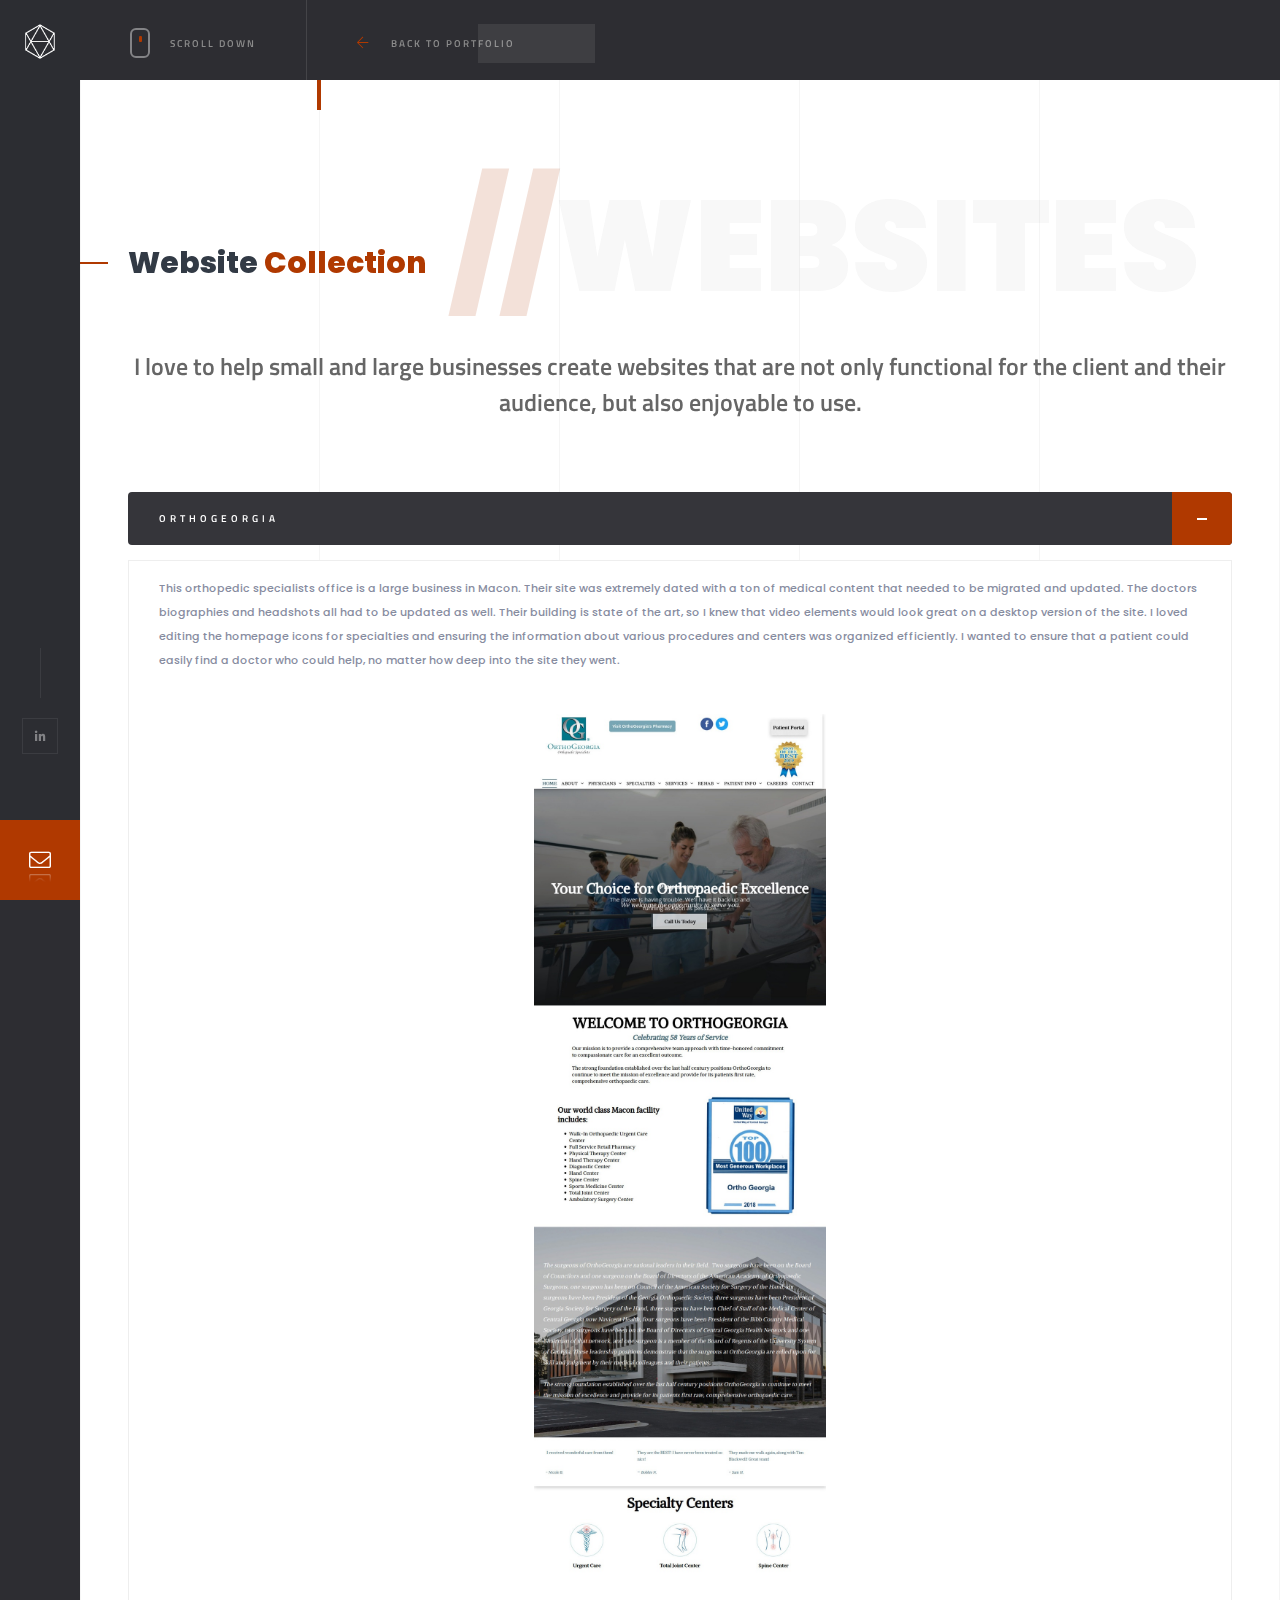
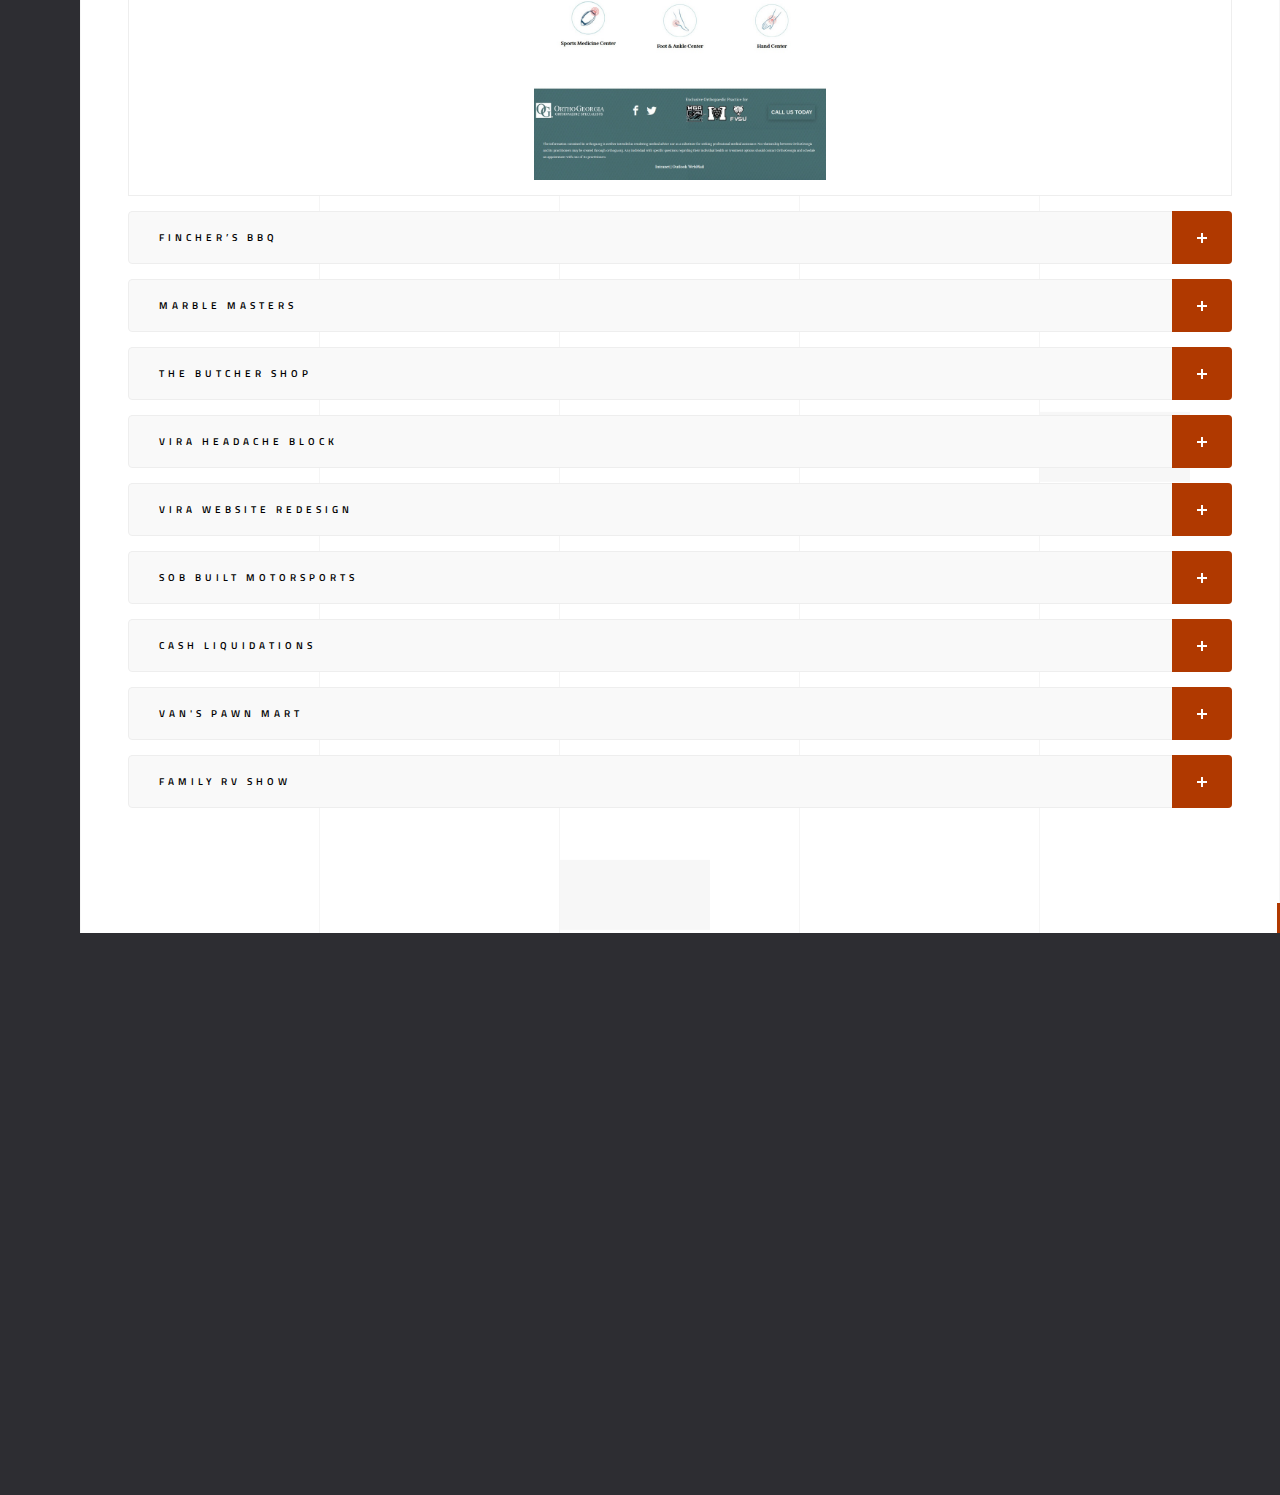
==== commit a45c8da5: "change tags links" ====
--- a/websites/index.html
+++ b/websites/index.html
@@ -73,7 +73,6 @@
                                 <div class="col-md-12">
                                     <div class="details-wrap fl-wrap">
                                         <h3>Website <span>Collection</span></h3>
-                                        <div class="parallax-header"><span>Category : </span><a>Web Design</a><a>Branding</a></div>
                                         <div class="clearfix"></div>
                                         <h4 style="margin-top: 2rem; text-align: center; font-size: 24px;">I love to help small and large businesses create websites that are not only functional for the client and their audience, but also enjoyable to use.</h4>
                                     </div>
--- a/css/style.css
+++ b/css/style.css
@@ -3104,7 +3104,8 @@
 	float: right;
 }
 .parallax-header span,
-.parallax-header a {
+.parallax-header a,
+.parallax-header p {
 	float: left;
 	margin-right: 20px;
 	text-transform: uppercase;
@@ -3112,6 +3113,7 @@
 	font-size: 10px;
 	letter-spacing: 2px;
 }
+
 .content-nav {
 	float: left;
 	position: relative;
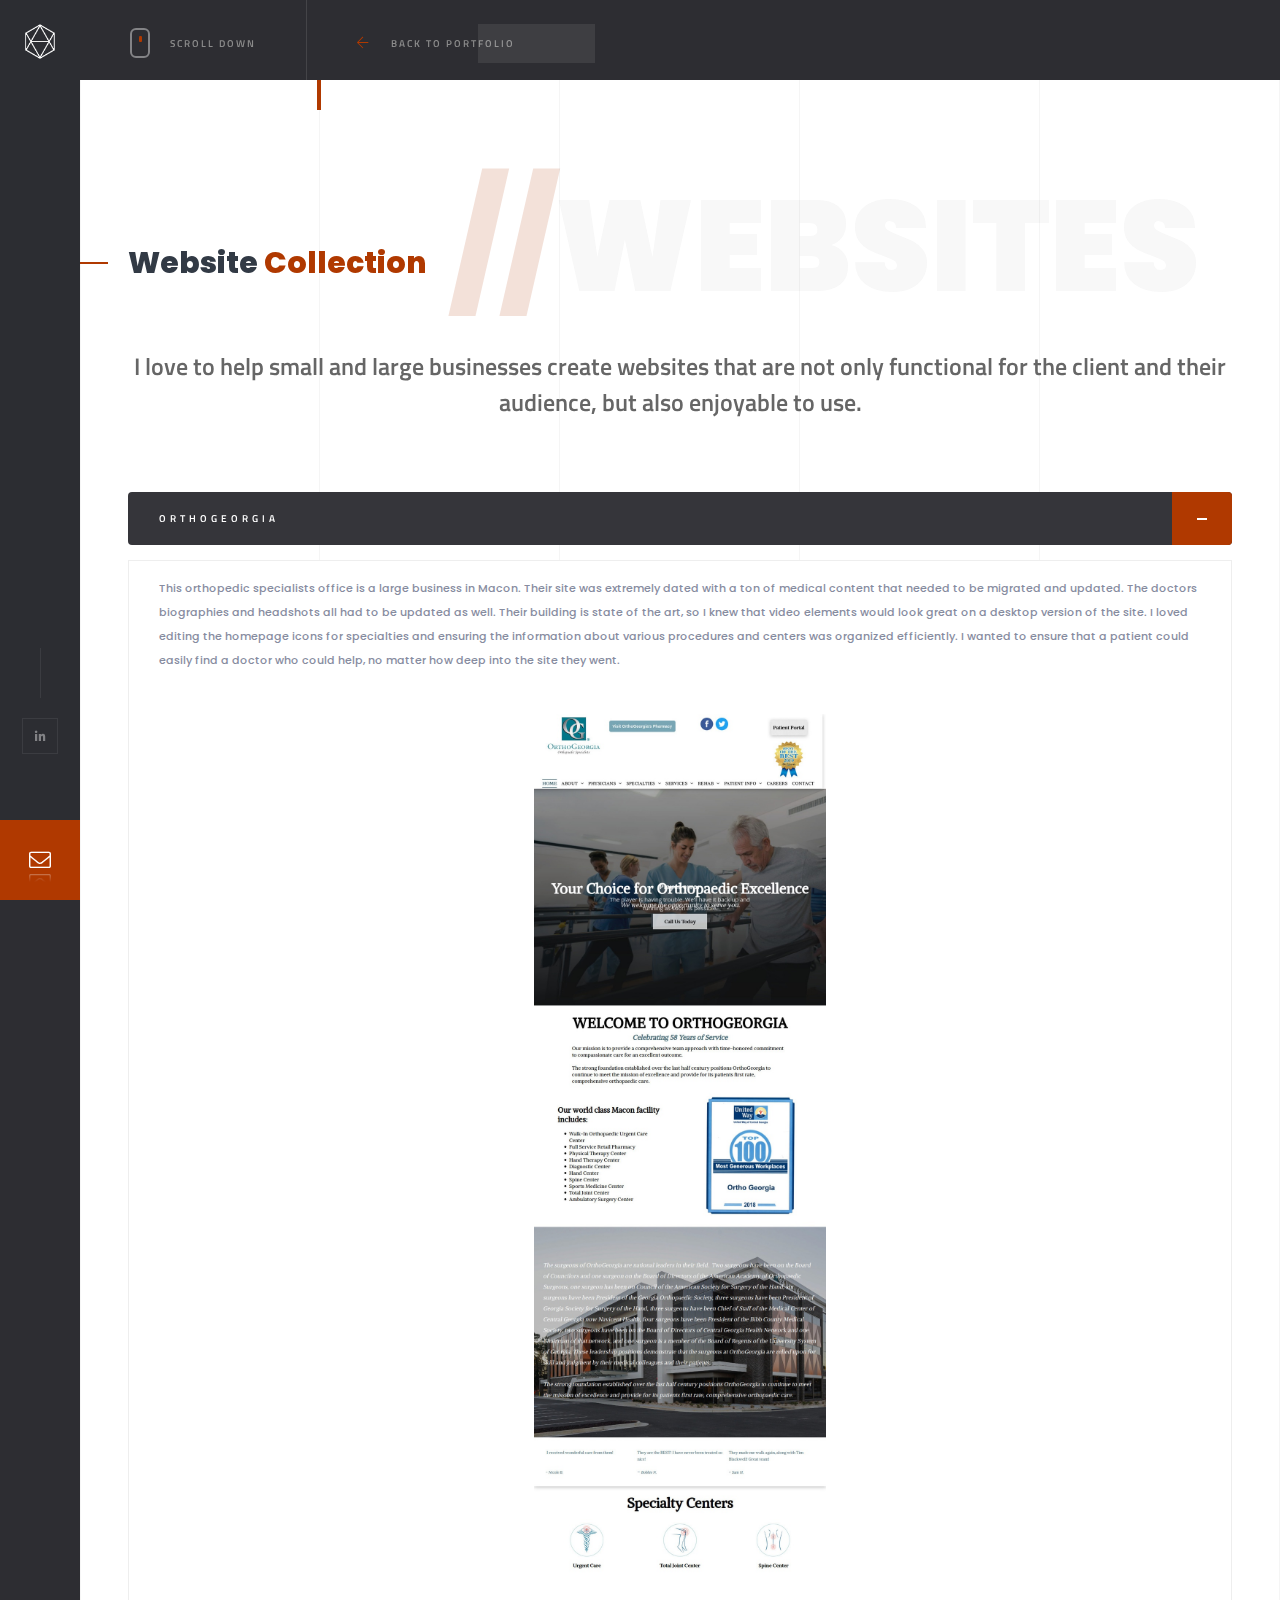
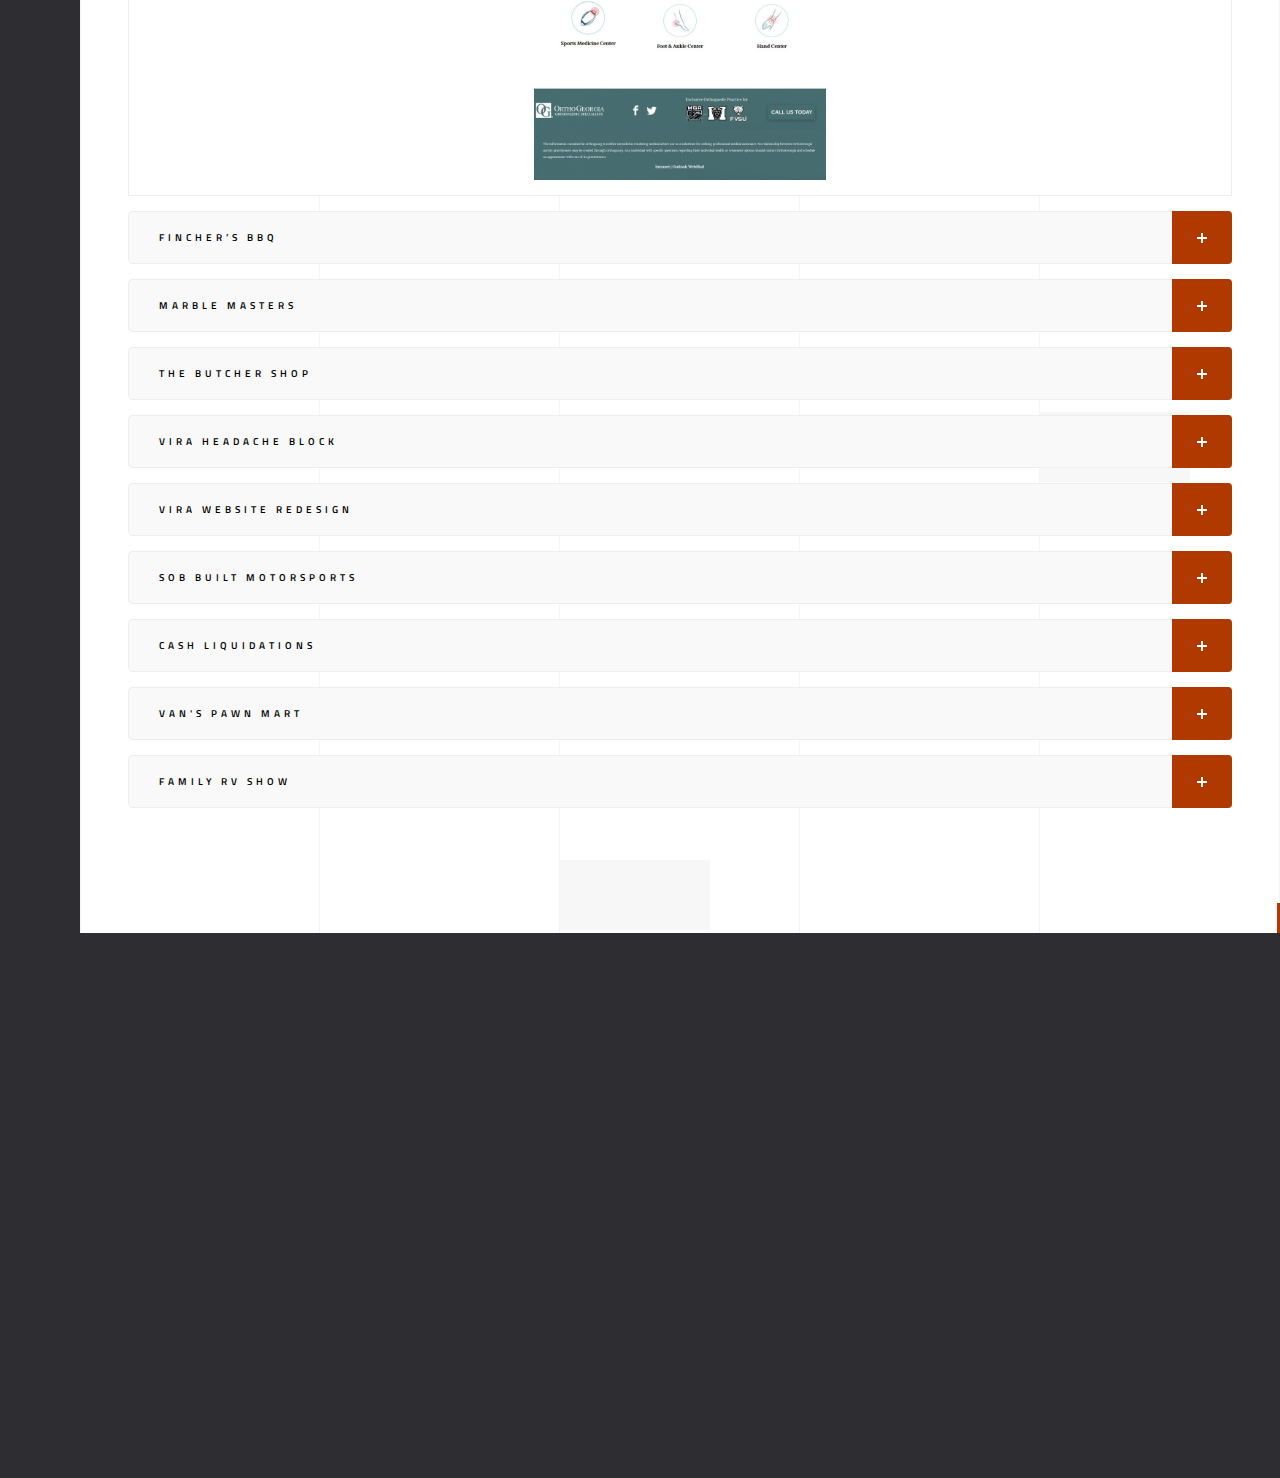
==== commit f77ebbbb: "Update index.html" ====
--- a/websites/index.html
+++ b/websites/index.html
@@ -90,7 +90,7 @@
                                         </div>
                                         <a class="toggle" href="#"> Marble Masters <span></span></a>
                                         <div class="accordion-inner">
-                                            <p>Marble Masters has been “middle Georgia's preferred choice for marble, granite, and quartz surfaces for over 20 years”. Their site, housed on the Duda platform, was in serious need of an update. Customers were having a hard time navigating to their residential and commercial services. They also wanted to update the design and content in their gallery. </p>
+                                            <p><a href="https://www.marblemasters.com/" target=_blank>Marble Masters</a> has been “middle Georgia's preferred choice for marble, granite, and quartz surfaces for over 20 years”. Their site, housed on the Duda platform, was in serious need of an update. Customers were having a hard time navigating to their residential and commercial services. They also wanted to update the design and content in their gallery. </p>
                                               <img src="ss/marble_masters.jpg" class="respimg-small">
                                         </div>
                                         <a class="toggle" href="#"> The Butcher Shop <span></span></a>
@@ -222,4 +222,4 @@
     <script type="text/javascript" src="../js/scripts.js"></script>
 
 </body>
-</html>+</html>
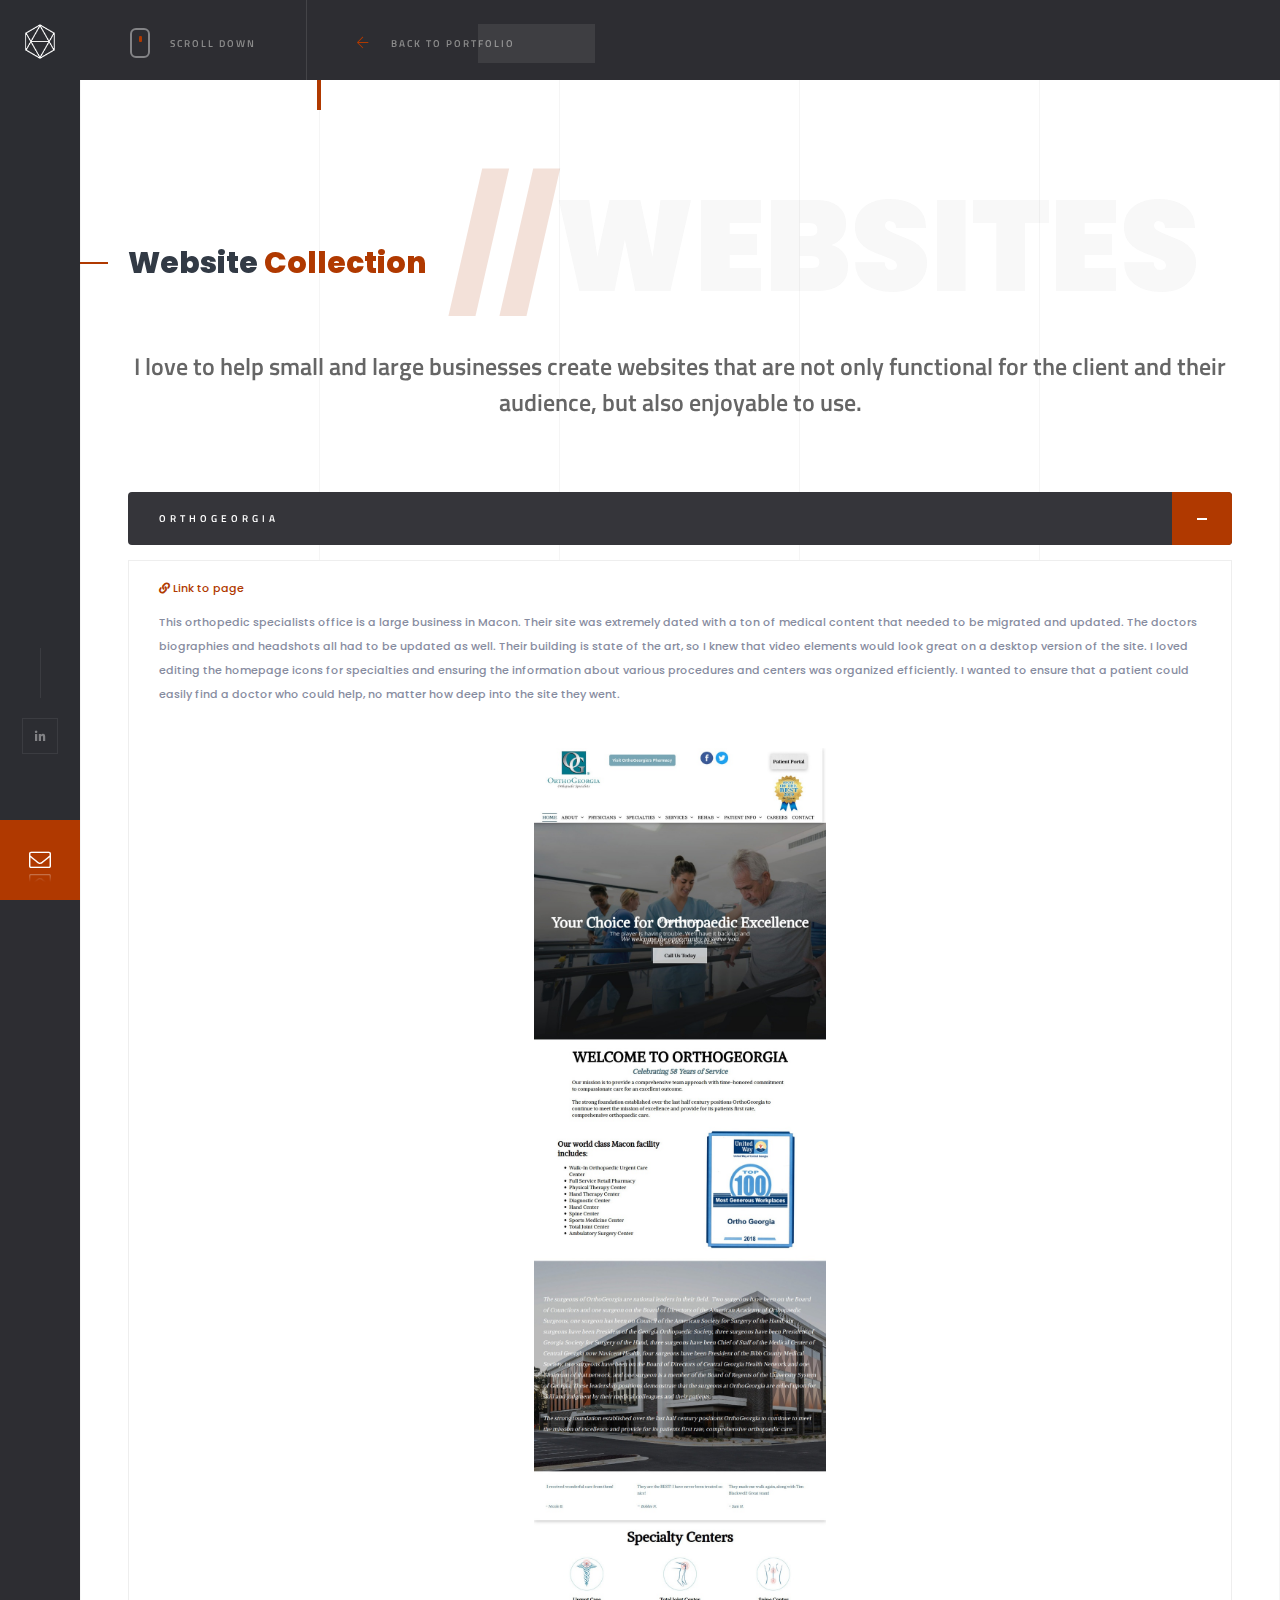
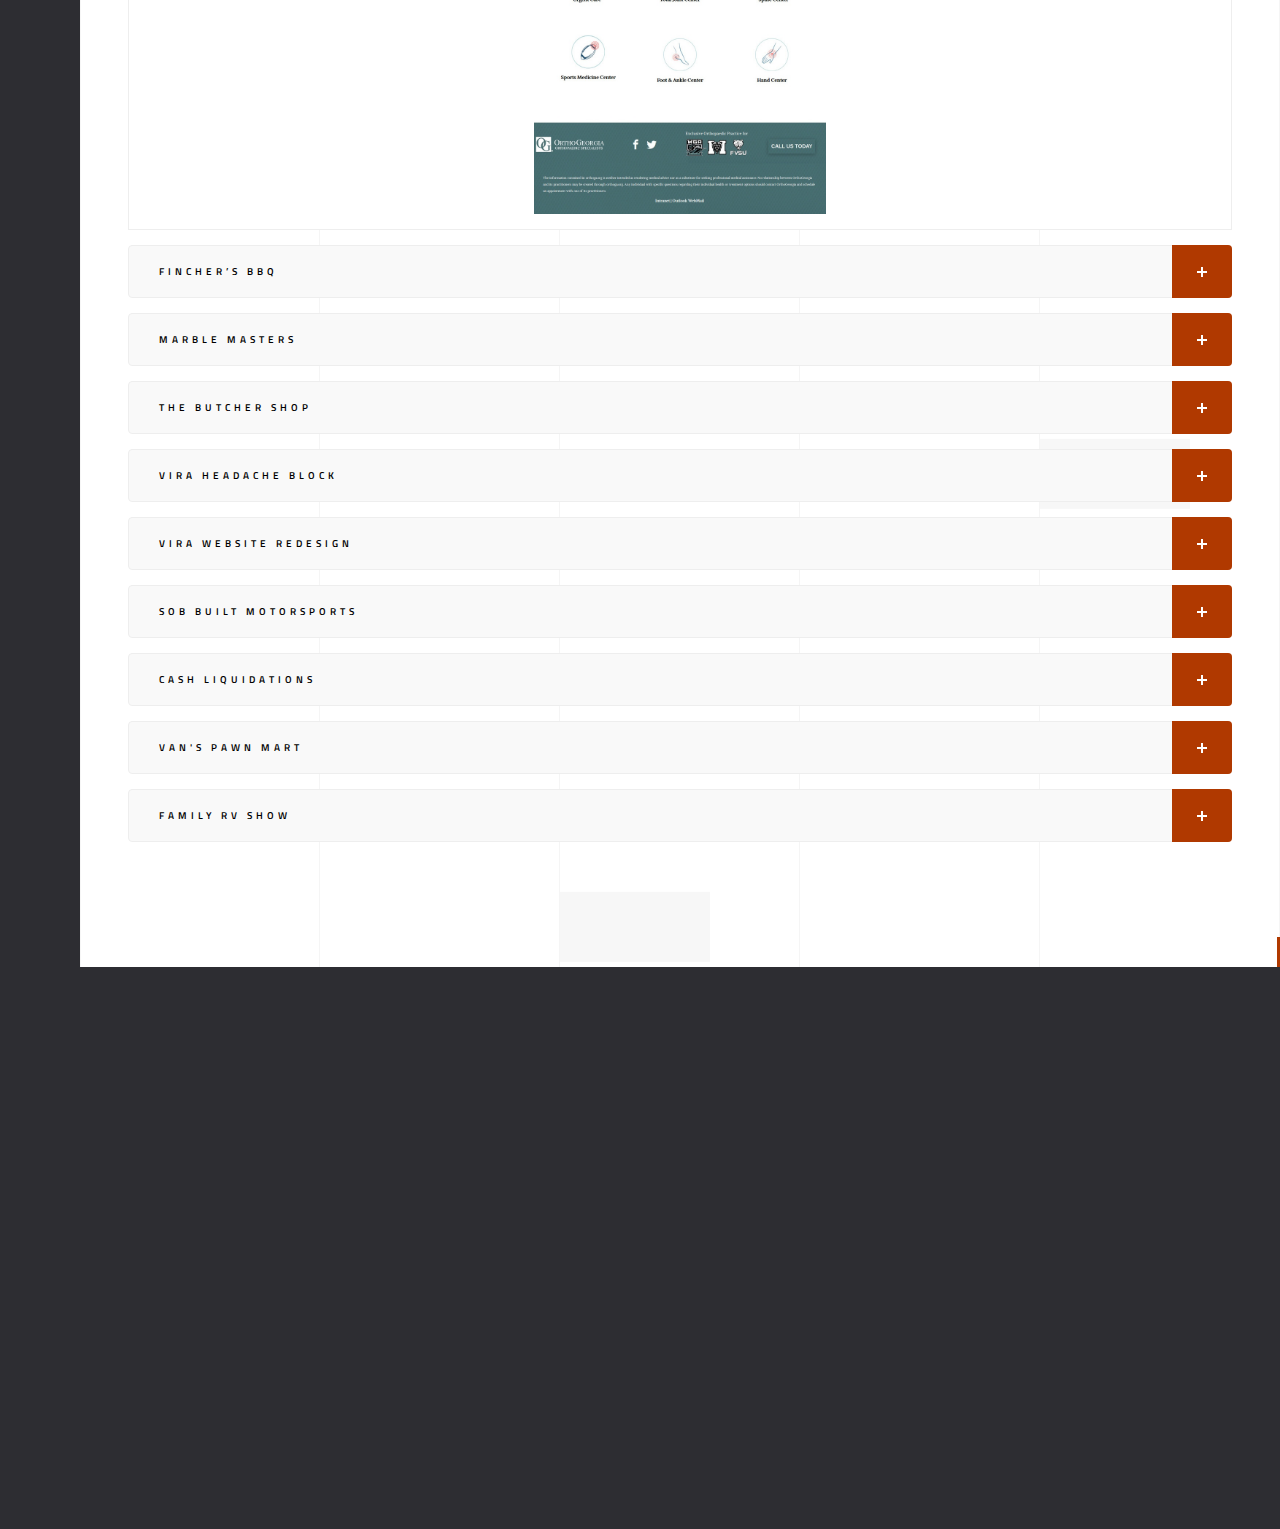
==== commit 3ca1434f: "add links to website accordions" ====
--- a/websites/index.html
+++ b/websites/index.html
@@ -80,53 +80,63 @@
                                     <div class="accordion mar-top">
                                         <a class="toggle act-accordion" href="#"> OrthoGeorgia <span></span></a>
                                         <div class="accordion-inner visible">
+                                            <p><a class="website-link" href="https://www.orthoga.org/" target="_blank"><i class="fas fa-link"></i>&nbsp;Link to page</a></p>
                                             <p>This orthopedic specialists office is a large business in Macon. Their site was extremely dated with a ton of medical content that needed to be migrated and updated. The doctors biographies and headshots all had to be updated as well. Their building is state of the art, so I knew that video elements would look great on a desktop version of the site. I loved editing the homepage icons for specialties and ensuring the information about various procedures and centers was organized efficiently. I wanted to ensure that a patient could easily find a doctor who could help, no matter how deep into the site they went.</p>
                                               <img src="ss/ortho.jpg" class="respimg-small">
                                         </div>
                                         <a class="toggle" href="#"> Fincher’s BBQ <span></span></a>
                                         <div class="accordion-inner">
+                                                                                    <p><a class="website-link" href="https://www.finchersbbqga.com/" target="_blank"><i class="fas fa-link"></i>&nbsp;Link to page</a></p>
                                             <p>Fincher’s Barbeque is a staple in Macon, but their site was lacking modern design and functionality. I created this separate domain for them for both their digital advertising and food delivery needs. They wanted the separate site to be sleek and for it to be easy to find the menu and locations. The client had no recent assets to provide, so I had to find a balance between stock photos and repurposed pictures and content.</p>
                                               <img src="ss/finchers.jpg" class="respimg-small">
                                         </div>
                                         <a class="toggle" href="#"> Marble Masters <span></span></a>
                                         <div class="accordion-inner">
-                                            <p><a href="https://www.marblemasters.com/" target=_blank>Marble Masters</a> has been “middle Georgia's preferred choice for marble, granite, and quartz surfaces for over 20 years”. Their site, housed on the Duda platform, was in serious need of an update. Customers were having a hard time navigating to their residential and commercial services. They also wanted to update the design and content in their gallery. </p>
+                                            <p><a class="website-link" href="https://www.marblemasters.com/" target="_blank"><i class="fas fa-link"></i>&nbsp;Link to page</a></p>
+                                            <p>Marble Masters has been “middle Georgia's preferred choice for marble, granite, and quartz surfaces for over 20 years”. Their site, housed on the Duda platform, was in serious need of an update. Customers were having a hard time navigating to their residential and commercial services. They also wanted to update the design and content in their gallery. </p>
                                               <img src="ss/marble_masters.jpg" class="respimg-small">
                                         </div>
                                         <a class="toggle" href="#"> The Butcher Shop <span></span></a>
                                         <div class="accordion-inner">
+                                            <p><a class="website-link" href="https://www.thebutchershopwr.com/" target="_blank"><i class="fas fa-link"></i>&nbsp;Link to page</a></p>
                                             <p>This small market is located in Warner Robins, GA and was in need of a small, simple, and functional site. They started an ad campaign and wanted to direct traffic towards a new site that featured their menu and their weekly specials. I built this site on a web building platform called Duda. I wrote all the copy, added all content,  took the photography of the products and location, and designed the site.</p>
                                             <img src="ss/butcher_shop.jpg" class="respimg-small">
                                         </div>
                                         <a class="toggle" href="#"> VIRA Headache Block <span></span></a>
                                         <div class="accordion-inner">
+                                            <p><a class="website-link" href="https://www.viralegs.com/headache-block" target="_blank"><i class="fas fa-link"></i>&nbsp;Link to page</a></p>
                                             <p>Headache Block was a specific landing page for a service that this client wanted to direct digital ads to. This page includes an FAQ form and a headache assessment quiz, both created by me.</p>
                                               <img src="ss/vira_headache.jpg" class="respimg-small">
                                         </div>
                                         <a class="toggle" href="#"> VIRA Website Redesign <span></span></a>
                                         <div class="accordion-inner">
+                                            <p><a class="website-link" href="https://www.viralegs.com/" target="_blank"><i class="fas fa-link"></i>&nbsp;Link to page</a></p>
                                             <p>After I designed a landing page for VIRA, they decided they wanted an entire website redesign. This task was tedious in that all the copy for medical procedures and their multitude of services had to be updated. The client was very particular about the design vision they had. My goal was to make it as functional for a woman or patient seeking information as possible. By simply updating the contact form, the employees in the office were able to sort incoming requests much easier. I am particularly proud of the procedures page and the infographic in the footer of the site.</p>
                                               <img src="ss/vira_legs.jpg" class="respimg-small">
                                         </div>
                                         <a class="toggle" href="#"> SOB Built Motorsports <span></span></a>
                                         <div class="accordion-inner">
+                                            <p><a class="website-link" href="https://www.sobbuilt.com/" target="_blank"><i class="fas fa-link"></i>&nbsp;Link to page</a></p>
                                             <p>This automotive customization shop was a fun client for me because the owner was open to unusual design and offered creative elements that were vital to the overall functionality and appeal of the site. The logos of available products were important to him, as well as the organization of the services and photos of past projects.</p>
                                               <img src="ss/sobbuilt.jpg" class="respimg-small">
                                         </div>
                                         
                                         <a class="toggle" href="#"> Cash Liquidations <span></span></a>
                                         <div class="accordion-inner">
+                                            <p><a class="website-link" href="https://www.youcanaffordmore.com/" target="_blank"><i class="fas fa-link"></i>&nbsp;Link to page</a></p>
                                             <p>Located in Forsyth, Cash Liquidations is a furniture liquidation store.Their Duda site needed an update - the functionality wasn’t where they wanted it to be. Besides assisting in the filming of multiple of their commercials, I updated the site (layout and copy) and photoshopped inventory photos to be stand alone on white backgrounds.</p>
                                               <img src="ss/cash_liquidations.jpg" class="respimg-small">
                                         </div>
                                         
                                         <a class="toggle" href="#"> Van's Pawn Mart <span></span></a>
                                         <div class="accordion-inner">
+                                            <p><a class="website-link" href="https://www.vanspawnmart.com/" target="_blank"><i class="fas fa-link"></i>&nbsp;Link to page</a></p>
                                             <p>The site of a Macon pawn shop, Van’s, was dated and clunky when I first saw it. More importantly, it was difficult for the client to update with information or changes.  With a few color, layout, and font changes the site I created on Duda was much more functional. The home page hero video came from footage I took from productions commercial archive after the client showed interest in adding video content.</p>
                                               <img src="ss/vans.jpg" class="respimg-small">
                                         </div>
                                         <a class="toggle" href="#"> Family RV Show <span></span></a>
                                         <div class="accordion-inner">
+                                            <p><a class="website-link" href="https://www.familyrvshow.com/" target="_blank"><i class="fas fa-link"></i>&nbsp;Link to page</a></p>
                                             <p>This landing page was for a huge event for Campers Inn RV in association with Mid State RV called the Family RV show and its advertising campaign. When advertising RVs, there is a lot of fine print. I wanted the landing page to flow simply from an eye catching image, to organized/easy-to-read details about special offers, and back to business specific information (with a little razzle dazzle at the end). I built it to be a quick, simple, and functional landing page for the corresponding Facebook and television campaign.</p>
                                               <img src="ss/family_rv_show.jpg" class="respimg-small">
                                         </div>
--- a/css/style.css
+++ b/css/style.css
@@ -3879,6 +3879,15 @@
 
 .accordion-inner.visible > p {
     text-align: left;
+}
+
+.website-link {
+    color: #b03900;
+}
+
+.website-link:hover {
+    color: #8B8B8B;
+}
 }
 /*------ Video ------------------------------------------------*/
 
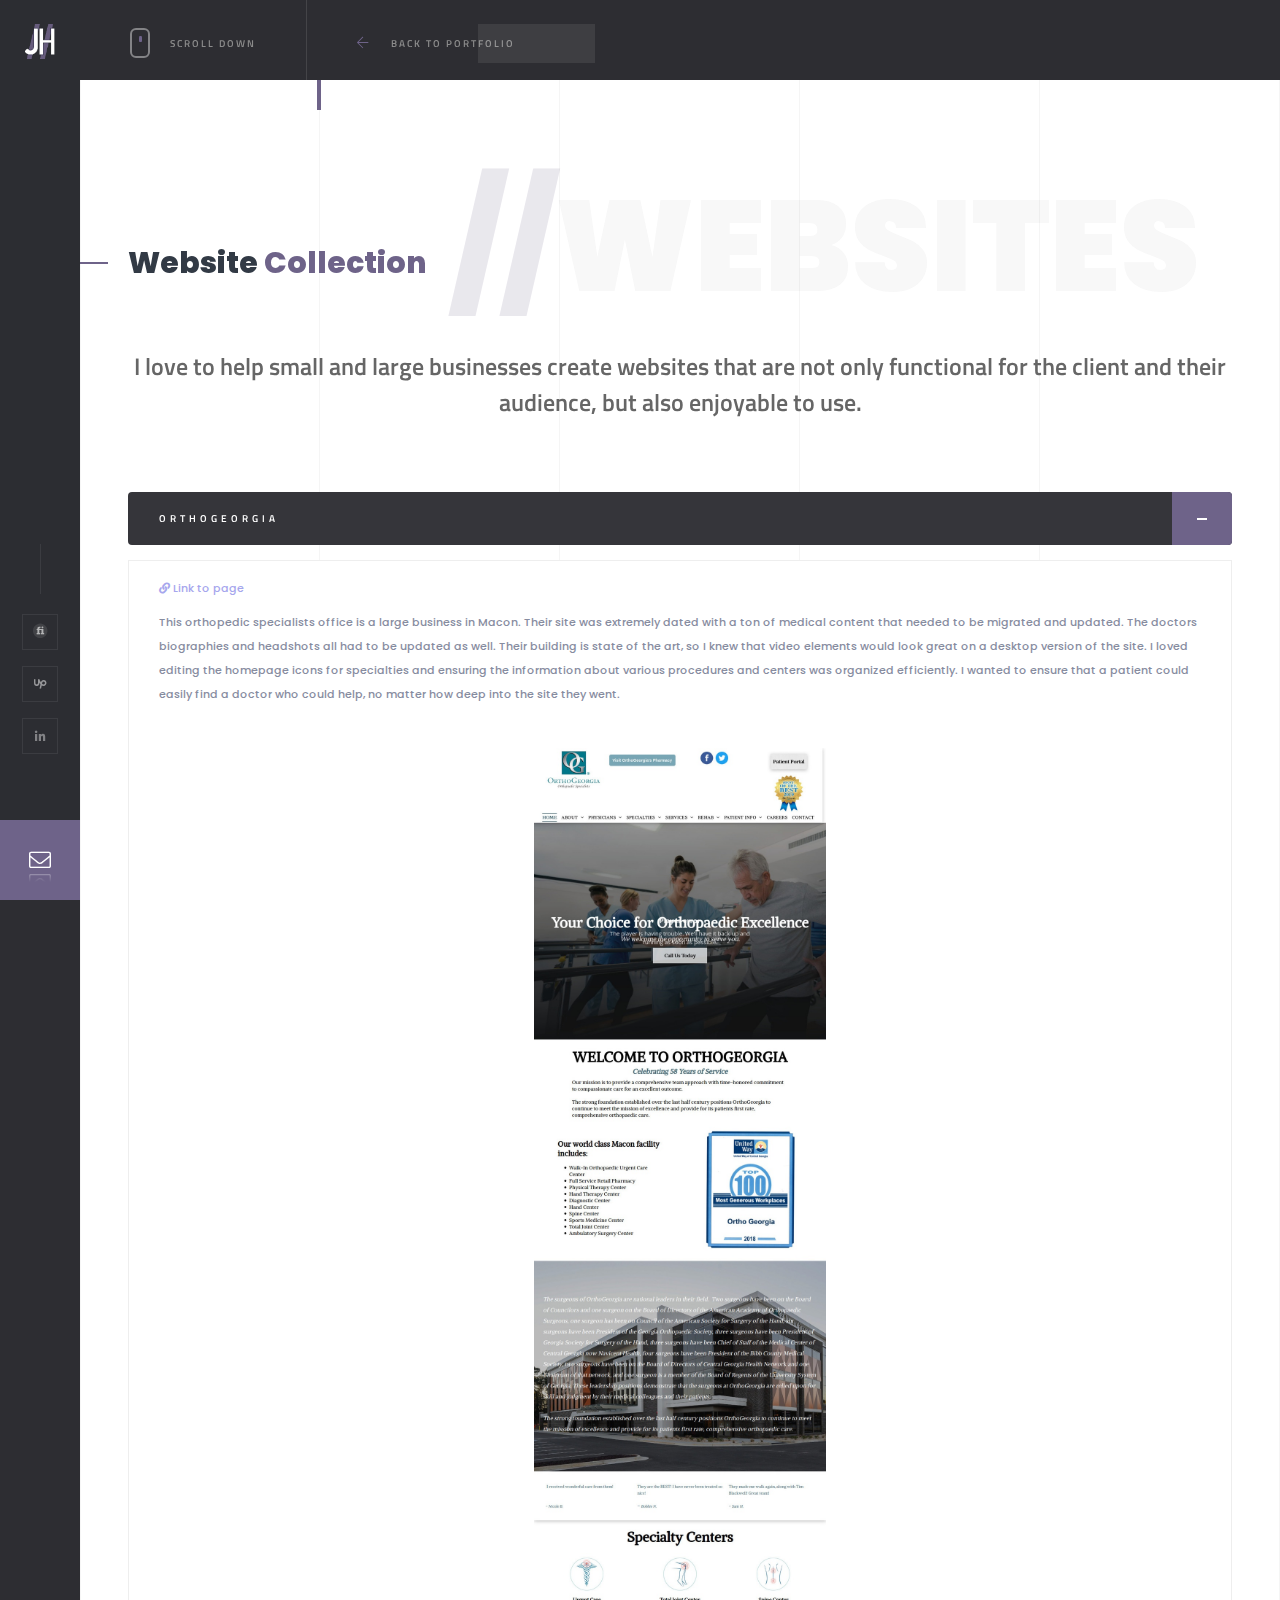
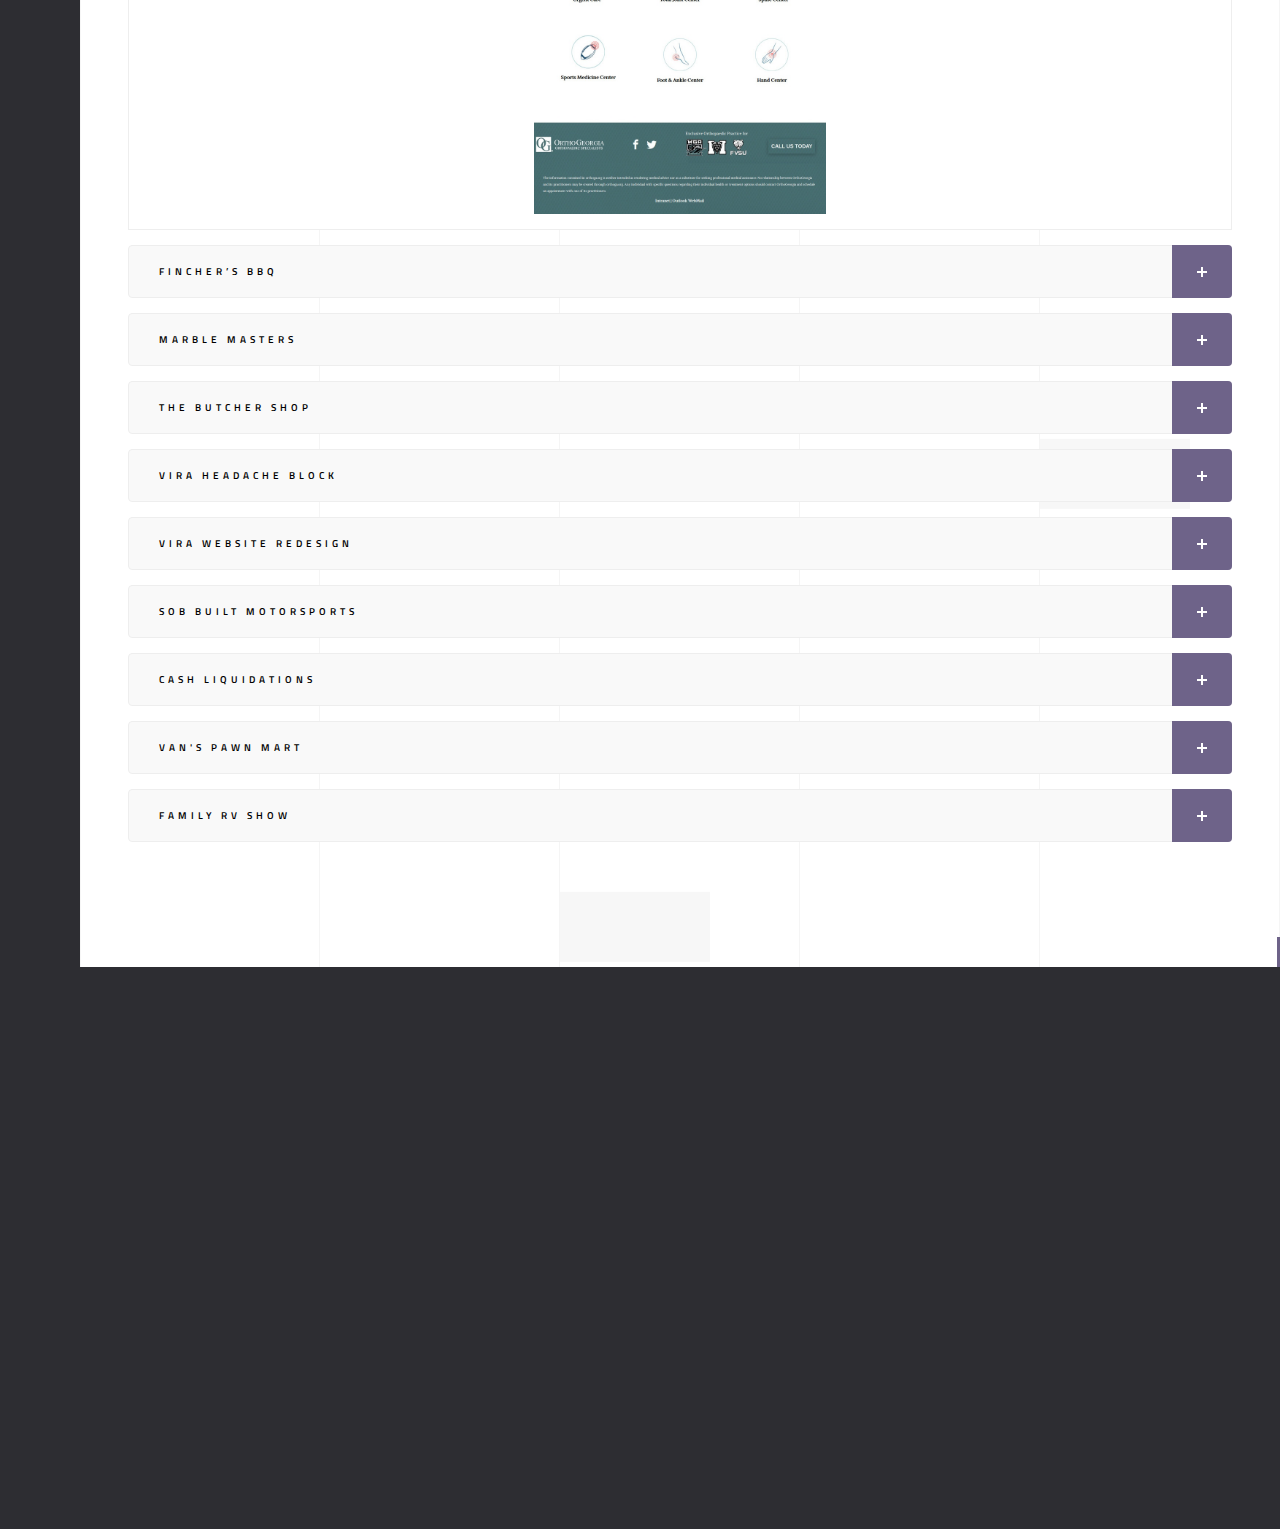
==== commit ad5e0fbe: "update all links on all pages" ====
--- a/websites/index.html
+++ b/websites/index.html
@@ -34,8 +34,13 @@
             <!-- nav-button-wrap-->
             <!-- nav-button-wrap end-->
             <div class="header-social">
-                <ul>
+<ul>
+                    <li><a href="https://www.fiverr.com/jmhoward30" target="_blank"><span class="icon-fiverr-logo"><span class="path1"></span><span class="path2"></span></span>
+                        </a></li>
+                    <li><a href="https://www.upwork.com/o/profiles/users/_~010809967ed245806d/" target="_blank"><span class="icon-upwork-logo"></span>
+                        </a></li>
                     <li><a href="https://linkedin.com/in/jmhoward30" target="_blank"><i class="fab fa-linkedin-in"></i></a></li>
+
                 </ul>
             </div>
             <!--  showshare -->
@@ -82,63 +87,63 @@
                                         <div class="accordion-inner visible">
                                             <p><a class="website-link" href="https://www.orthoga.org/" target="_blank"><i class="fas fa-link"></i>&nbsp;Link to page</a></p>
                                             <p>This orthopedic specialists office is a large business in Macon. Their site was extremely dated with a ton of medical content that needed to be migrated and updated. The doctors biographies and headshots all had to be updated as well. Their building is state of the art, so I knew that video elements would look great on a desktop version of the site. I loved editing the homepage icons for specialties and ensuring the information about various procedures and centers was organized efficiently. I wanted to ensure that a patient could easily find a doctor who could help, no matter how deep into the site they went.</p>
-                                              <img src="ss/ortho.jpg" class="respimg-small">
+                                            <a href="https://www.orthoga.org/" target="_blank"><img src="ss/ortho.jpg" class="respimg-small"></a>
                                         </div>
                                         <a class="toggle" href="#"> Fincher’s BBQ <span></span></a>
                                         <div class="accordion-inner">
                                                                                     <p><a class="website-link" href="https://www.finchersbbqga.com/" target="_blank"><i class="fas fa-link"></i>&nbsp;Link to page</a></p>
                                             <p>Fincher’s Barbeque is a staple in Macon, but their site was lacking modern design and functionality. I created this separate domain for them for both their digital advertising and food delivery needs. They wanted the separate site to be sleek and for it to be easy to find the menu and locations. The client had no recent assets to provide, so I had to find a balance between stock photos and repurposed pictures and content.</p>
-                                              <img src="ss/finchers.jpg" class="respimg-small">
+                                            <a href="https://www.finchersbbqga.com/" target="_blank"><img src="ss/finchers.jpg" class="respimg-small"></a>
                                         </div>
                                         <a class="toggle" href="#"> Marble Masters <span></span></a>
                                         <div class="accordion-inner">
                                             <p><a class="website-link" href="https://www.marblemasters.com/" target="_blank"><i class="fas fa-link"></i>&nbsp;Link to page</a></p>
                                             <p>Marble Masters has been “middle Georgia's preferred choice for marble, granite, and quartz surfaces for over 20 years”. Their site, housed on the Duda platform, was in serious need of an update. Customers were having a hard time navigating to their residential and commercial services. They also wanted to update the design and content in their gallery. </p>
-                                              <img src="ss/marble_masters.jpg" class="respimg-small">
+                                            <a href="https://www.marblemasters.com/" target="_blank"><img src="ss/marble_masters.jpg" class="respimg-small"></a>
                                         </div>
                                         <a class="toggle" href="#"> The Butcher Shop <span></span></a>
                                         <div class="accordion-inner">
                                             <p><a class="website-link" href="https://www.thebutchershopwr.com/" target="_blank"><i class="fas fa-link"></i>&nbsp;Link to page</a></p>
                                             <p>This small market is located in Warner Robins, GA and was in need of a small, simple, and functional site. They started an ad campaign and wanted to direct traffic towards a new site that featured their menu and their weekly specials. I built this site on a web building platform called Duda. I wrote all the copy, added all content,  took the photography of the products and location, and designed the site.</p>
-                                            <img src="ss/butcher_shop.jpg" class="respimg-small">
+                                            <a href="https://www.thebutchershopwr.com/" target="_blank"><img src="ss/butcher_shop.jpg" class="respimg-small"></a>
                                         </div>
                                         <a class="toggle" href="#"> VIRA Headache Block <span></span></a>
                                         <div class="accordion-inner">
                                             <p><a class="website-link" href="https://www.viralegs.com/headache-block" target="_blank"><i class="fas fa-link"></i>&nbsp;Link to page</a></p>
                                             <p>Headache Block was a specific landing page for a service that this client wanted to direct digital ads to. This page includes an FAQ form and a headache assessment quiz, both created by me.</p>
-                                              <img src="ss/vira_headache.jpg" class="respimg-small">
+                                            <a href="https://www.viralegs.com/headache-block" target="_blank"><img src="ss/vira_headache.jpg" class="respimg-small"></a>
                                         </div>
                                         <a class="toggle" href="#"> VIRA Website Redesign <span></span></a>
                                         <div class="accordion-inner">
                                             <p><a class="website-link" href="https://www.viralegs.com/" target="_blank"><i class="fas fa-link"></i>&nbsp;Link to page</a></p>
                                             <p>After I designed a landing page for VIRA, they decided they wanted an entire website redesign. This task was tedious in that all the copy for medical procedures and their multitude of services had to be updated. The client was very particular about the design vision they had. My goal was to make it as functional for a woman or patient seeking information as possible. By simply updating the contact form, the employees in the office were able to sort incoming requests much easier. I am particularly proud of the procedures page and the infographic in the footer of the site.</p>
-                                              <img src="ss/vira_legs.jpg" class="respimg-small">
+                                            <a href="https://www.viralegs.com/" target="_blank"><img src="ss/vira_legs.jpg" class="respimg-small"></a>
                                         </div>
                                         <a class="toggle" href="#"> SOB Built Motorsports <span></span></a>
                                         <div class="accordion-inner">
                                             <p><a class="website-link" href="https://www.sobbuilt.com/" target="_blank"><i class="fas fa-link"></i>&nbsp;Link to page</a></p>
                                             <p>This automotive customization shop was a fun client for me because the owner was open to unusual design and offered creative elements that were vital to the overall functionality and appeal of the site. The logos of available products were important to him, as well as the organization of the services and photos of past projects.</p>
-                                              <img src="ss/sobbuilt.jpg" class="respimg-small">
+                                            <a href="https://www.sobbuilt.com/" target="_blank"><img src="ss/sobbuilt.jpg" class="respimg-small"></a>
                                         </div>
                                         
                                         <a class="toggle" href="#"> Cash Liquidations <span></span></a>
                                         <div class="accordion-inner">
                                             <p><a class="website-link" href="https://www.youcanaffordmore.com/" target="_blank"><i class="fas fa-link"></i>&nbsp;Link to page</a></p>
                                             <p>Located in Forsyth, Cash Liquidations is a furniture liquidation store.Their Duda site needed an update - the functionality wasn’t where they wanted it to be. Besides assisting in the filming of multiple of their commercials, I updated the site (layout and copy) and photoshopped inventory photos to be stand alone on white backgrounds.</p>
-                                              <img src="ss/cash_liquidations.jpg" class="respimg-small">
+                                            <a href="https://www.youcanaffordmore.com/" target="_blank"><img src="ss/cash_liquidations.jpg" class="respimg-small"></a>
                                         </div>
                                         
                                         <a class="toggle" href="#"> Van's Pawn Mart <span></span></a>
                                         <div class="accordion-inner">
                                             <p><a class="website-link" href="https://www.vanspawnmart.com/" target="_blank"><i class="fas fa-link"></i>&nbsp;Link to page</a></p>
                                             <p>The site of a Macon pawn shop, Van’s, was dated and clunky when I first saw it. More importantly, it was difficult for the client to update with information or changes.  With a few color, layout, and font changes the site I created on Duda was much more functional. The home page hero video came from footage I took from productions commercial archive after the client showed interest in adding video content.</p>
-                                              <img src="ss/vans.jpg" class="respimg-small">
+                                            <a href="https://www.vanspawnmart/" target="_blank"><img src="ss/vans.jpg" class="respimg-small"></a>
                                         </div>
                                         <a class="toggle" href="#"> Family RV Show <span></span></a>
                                         <div class="accordion-inner">
                                             <p><a class="website-link" href="https://www.familyrvshow.com/" target="_blank"><i class="fas fa-link"></i>&nbsp;Link to page</a></p>
                                             <p>This landing page was for a huge event for Campers Inn RV in association with Mid State RV called the Family RV show and its advertising campaign. When advertising RVs, there is a lot of fine print. I wanted the landing page to flow simply from an eye catching image, to organized/easy-to-read details about special offers, and back to business specific information (with a little razzle dazzle at the end). I built it to be a quick, simple, and functional landing page for the corresponding Facebook and television campaign.</p>
-                                              <img src="ss/family_rv_show.jpg" class="respimg-small">
+                                            <a href="https://www.familyrvshow.com/" target="_blank"><img src="ss/family_rv_show.jpg" class="respimg-small"></a>
                                         </div>
                                     </div>
                                     <!-- accordion end -->
--- a/css/style.css
+++ b/css/style.css
@@ -3,7 +3,53 @@
 
 @import url('https://fonts.googleapis.com/css?family=Montserrat:400,500,600,700,800,900|Poppins:400,500,600,700,800,900|Titillium+Web:400,600,700&subset=cyrillic,cyrillic-ext,devanagari,latin-ext,vietnamese');
 
+
+
+@font-face {
+  font-family: 'icomoon';
+  src:  url('../fonts/icomoon.eot?yvf5lr');
+  src:  url('../fonts/icomoon.eot?yvf5lr#iefix') format('embedded-opentype'),
+    url('../fonts/icomoon.ttf?yvf5lr') format('truetype'),
+    url('../fonts/icomoon.woff?yvf5lr') format('woff'),
+    url('../fonts/icomoon.svg?yvf5lr#icomoon') format('svg');
+  font-weight: normal;
+  font-style: normal;
+  font-display: block;
+}
+
+[class^="icon-"], [class*=" icon-"] {
+  /* use !important to prevent issues with browser extensions that change fonts */
+  font-family: 'icomoon' !important;
+  speak: none;
+  font-style: normal;
+  font-weight: normal;
+  font-variant: normal;
+  text-transform: none;
+  line-height: 1;
+
+  /* Better Font Rendering =========== */
+  -webkit-font-smoothing: antialiased;
+  -moz-osx-font-smoothing: grayscale;
+}
+
 /*-------------General Style---------------------------------------*/
+
+.icon-upwork-logo:before {
+  content: "\e900";
+  color: rgb(255, 255, 255, .5);
+  font-size: 120%;
+}
+.icon-fiverr-logo .path1:before {
+  content: "\e901";
+  color: rgb(255, 255, 255, 0.1);
+    font-size: 120%;
+}
+.icon-fiverr-logo .path2:before {
+  content: "\e902";
+  margin-left: -1em;
+  color: rgb(255, 255, 255,.6);
+    font-size: 120%;
+}
 
 html {
 	overflow-x: hidden !important;
@@ -3882,7 +3928,7 @@
 }
 
 .website-link {
-    color: #b03900;
+    color: #a6a6ed;
 }
 
 .website-link:hover {
--- a/css/color.css
+++ b/css/color.css
@@ -3,18 +3,18 @@
 	Color styles
 --*/
 .header-contacts li i   ,  .nav-holder nav li a.act-link , #twitts-container  .timePosted a:before ,   .follow-twiit-button  , #twitts-container ul li:before ,   .sliding-menu a i.act-link  , .sliding-menu a:hover , .sliding-menu a:hover i, .submen-dec:before , .footer-contacts  li  i  , .footer-contacts  li:hover a , .nav-title:before , .sliding-menu a.back:hover:before  , .scroll-nav a:hover , .scroll-nav a.act-scrlink , .section-title h2 span , .section-subtitle span , .inline-facts-wrap i , .sp-arr  , .text-carousel .slick-center  .text-carousel-item:before, .text-carousel .slick-center  .text-carousel-item:after , .listing-rating i , .text-carousel-item  a.testim-link:hover , .half-hero-wrap h1 span , .hero-decor-let , .fet_pr-carousel-cat a:hover , .fet_pr-carousel-box-media-zoom , .pin:before , .fsp-filter .filter-title i , .fsp-filter .gallery-filters a:hover , .fsp-filter .gallery-filters a.gallery-filter-active , .all-album , .hd-box-wrap p a:hover , .inline-filter .filter-button i , .load-more i , .parallax-header span  , .parallax-header a:hover , .content-nav li a.ln , .content-nav li a.rn , .single-page-fixed-row-link i , .sarr-contr , .details-wrap h3 span  , .pr-list li a:hover , .cur-page:hover span , .show-info:hover span , .tooltip-info h5 , .inline-transparent-filter a:hover , .inline-transparent-filter .folio-counter div.all-album   , .inline-transparent-filter a.gallery-filter-active , .show-case-slider-wrap-style2  .sarr-contr:hover , .hero-start-link i , .hero-start-link span:before , .single-slider-wrap .sp-cont , .fullscreen-slider-title h3 span ,   .hero-start-button i , .audiojs .time strong  , .audiojs .play:before , .audiojs .pause:before , .playlist-wrap ol li:before , .playlist-wrap ol li.playing   a.downbuy-link , .playlist-wrap ol li    a.downbuy-link:hover , .playlist-wrap ol li a.audio-link:hover  , .playlist-wrap ol li.playing a.audio-link , .album-download-links li a , .custom-form label i , .custom-form  .verify-wrap .selectbox  , .selectbox li:hover , .contact-list li i , .recomm-price i , .main-about h2 a , .event-header-item i , .buy-ticket-link  , .album-cover-datils li i , .process-wrap li .process-details a:hover , .blog-btn i  , .widget-wrap .tagcloud li a , .serv-zoom , .hidden-works-item-text ul li a:hover , .hidden-works-item-media-img a  , .hidden-works-item.act-index .hidden-works-item-dec , .hidden-info-pagination i , .team-box .team-photo a:hover , .team-single-social li a:hover , .main-about h2 span , .fullscreen-slider-wrap .sp-cont , .fs-carousel-titlecat a  , .fs-carousel-link:hover , .lg-actions .lg-next:hover, .lg-actions .lg-prev:hover{
-	color:#b03900;
+	color:#6E6389;
 }
  .color-bg , .color-btn ,   .btn:before , .btn:before ,.ps-container > .ps-scrollbar-y-rail > .ps-scrollbar-y , .follow-twiit-button span ,  .share-container  .share-icon span , .subcribe-form .subscribe-button   , .close-twitter:hover ,  .nav-button span , .scroller  , .show-share    , .section-title:before , .promo-link , .close-share:hover , .scroll-nav a.act-scrlink:after , .line-item:before , .custom-inner-header:before , .custom-inner-header i , .custom-skillbar , .pr-title:before , .slick-dots li.slick-active button:before , .order-wrap h3:before , .inline-facts-wrap h6:before , .features-box h3:before , .hero-decor-numb:before , .fet_pr-carousel-box-text h3:before  , .fet_pr-carousel-counter:before , .fsp-filter .gallery-filters a:after , .hd-box-wrap h2:before  , .inline-filter .gallery-filters  a:before , .inline-filter .folio-counter:before , .parallax-text h3:before , .show-case-title h3:before , .accordion a.toggle span , .details-wrap h3:before  ,   .small-color-separator , .audiojs .progress , .volume-control span , .volume-control span.allvolumne , .contact-form-footer p:before , .collage-image:before , .best-price .price-head , .price-link , .album-cover-title h3:before , .video-promo-text h3:before , .fw-post h2:before , .about-widget h5:after , .serv-works-item .hidden-works-item-text h3:before , .main-about h2:before {
-	background:#b03900;
+	background:#6E6389;
 }
 #twitts-container ul li:hover .timePosted a:after {
  
-	border-top-color: #b03900;
+	border-top-color: #6E6389;
  
 }
 
 
 .work-link:hover{
-    color: #b03900;
+    color: #6E6389;
 }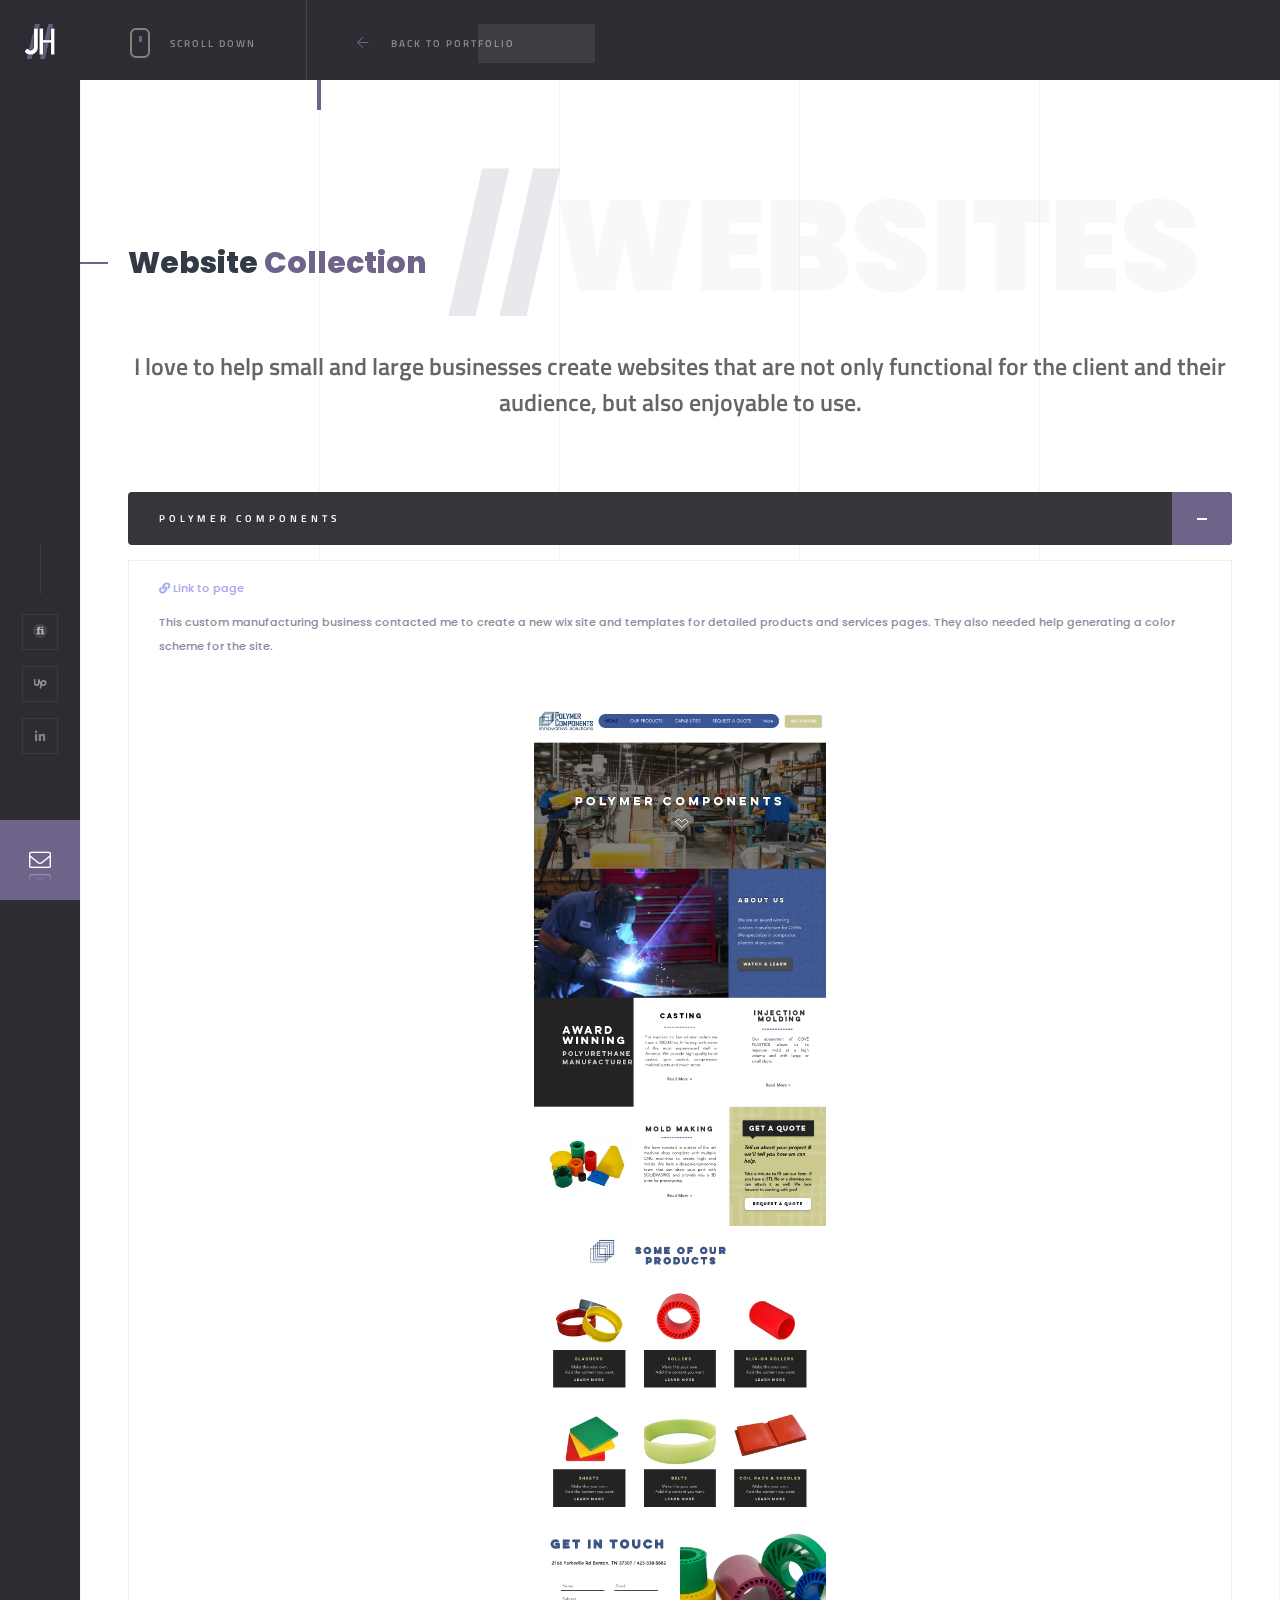
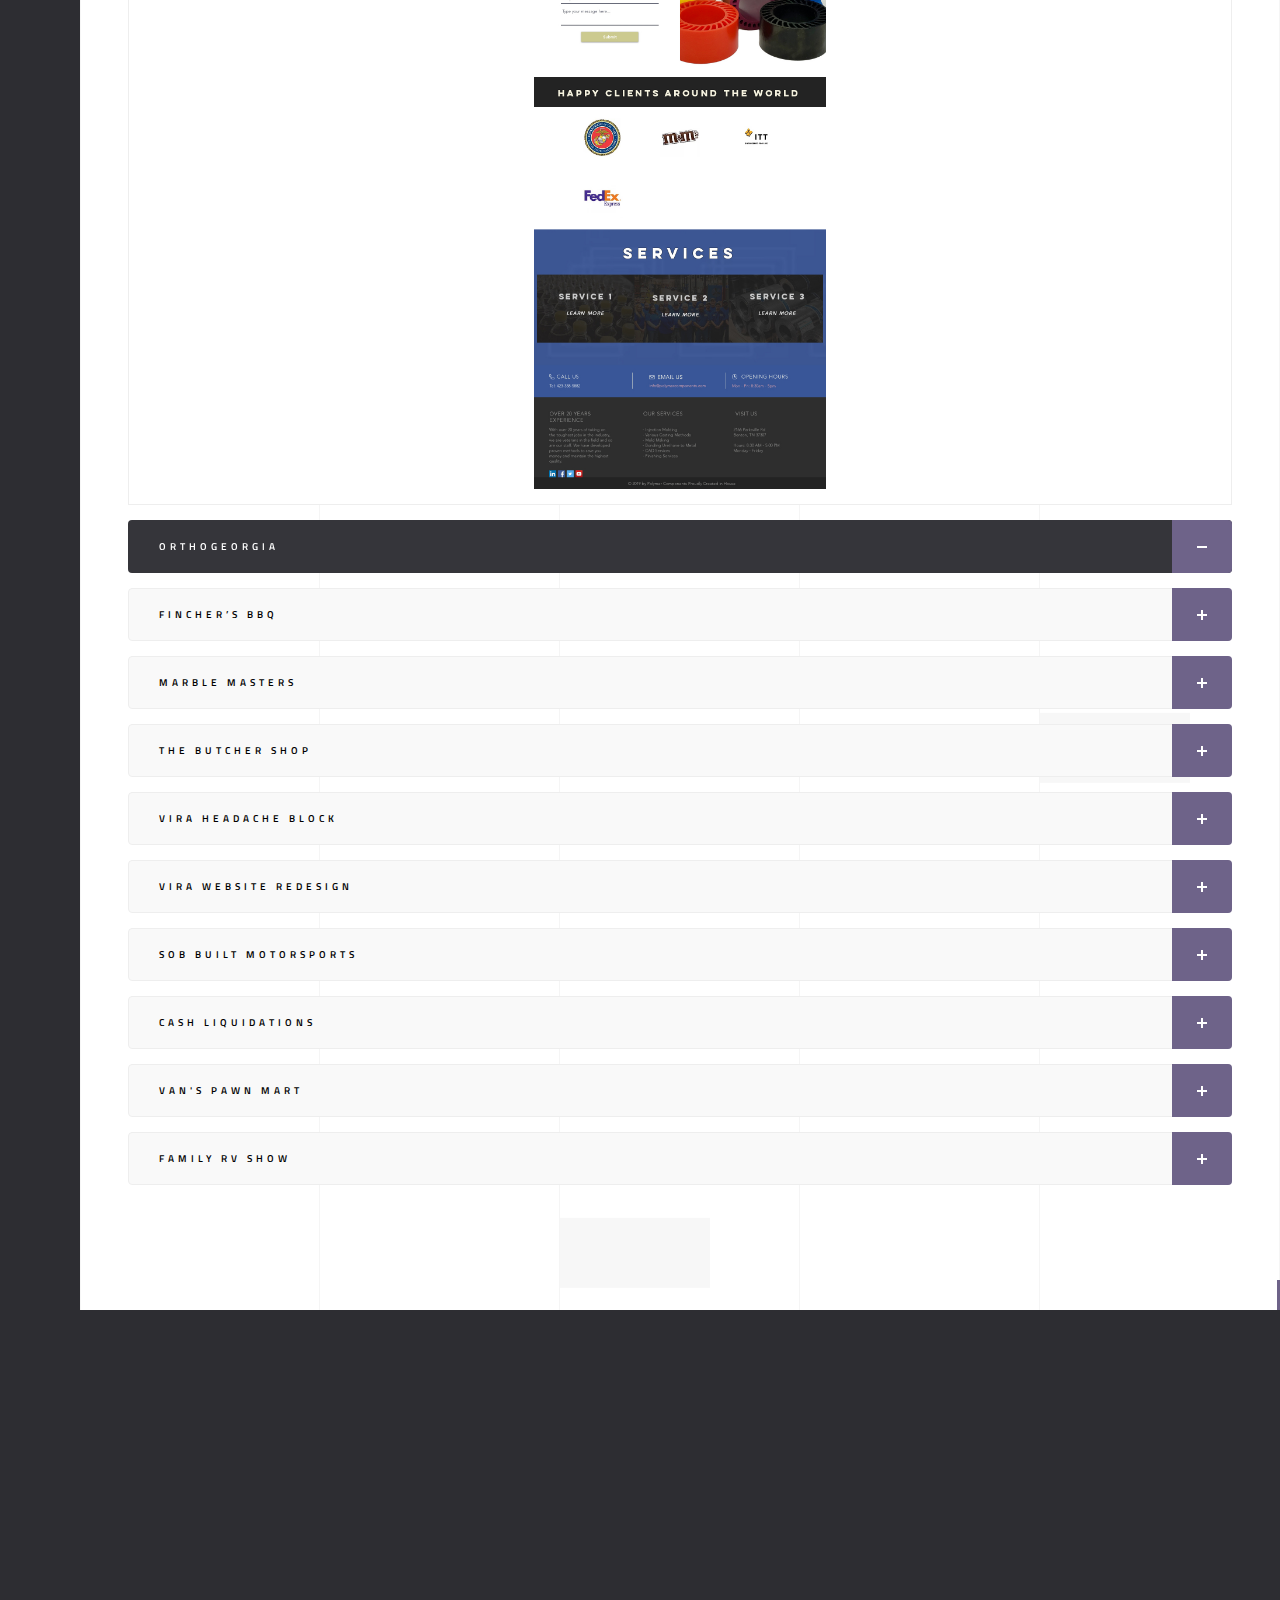
==== commit 128b6147: "add poly_components" ====
--- a/websites/index.html
+++ b/websites/index.html
@@ -83,8 +83,14 @@
                                     </div>
                                     <!-- accordion-->
                                     <div class="accordion mar-top">
+                                                                                <a class="toggle act-accordion" href="#"> Polymer Components <span></span></a>
+                                        <div class="accordion-inner visible">
+                                            <p><a class="website-link" href="https://cbrett2.wixsite.com/mysite" target="_blank"><i class="fas fa-link"></i>&nbsp;Link to page</a></p>
+                                            <p>This custom manufacturing business contacted me to create a new wix site and templates for detailed products and services pages. They also needed help generating a color scheme for the site.</p>
+                                            <a href="https://www.orthoga.org/" target="_blank"><img src="ss/polymer_solutions.jpg" class="respimg-small"></a>
+                                        </div>
                                         <a class="toggle act-accordion" href="#"> OrthoGeorgia <span></span></a>
-                                        <div class="accordion-inner visible">
+                                        <div class="accordion-inner">
                                             <p><a class="website-link" href="https://www.orthoga.org/" target="_blank"><i class="fas fa-link"></i>&nbsp;Link to page</a></p>
                                             <p>This orthopedic specialists office is a large business in Macon. Their site was extremely dated with a ton of medical content that needed to be migrated and updated. The doctors biographies and headshots all had to be updated as well. Their building is state of the art, so I knew that video elements would look great on a desktop version of the site. I loved editing the homepage icons for specialties and ensuring the information about various procedures and centers was organized efficiently. I wanted to ensure that a patient could easily find a doctor who could help, no matter how deep into the site they went.</p>
                                             <a href="https://www.orthoga.org/" target="_blank"><img src="ss/ortho.jpg" class="respimg-small"></a>
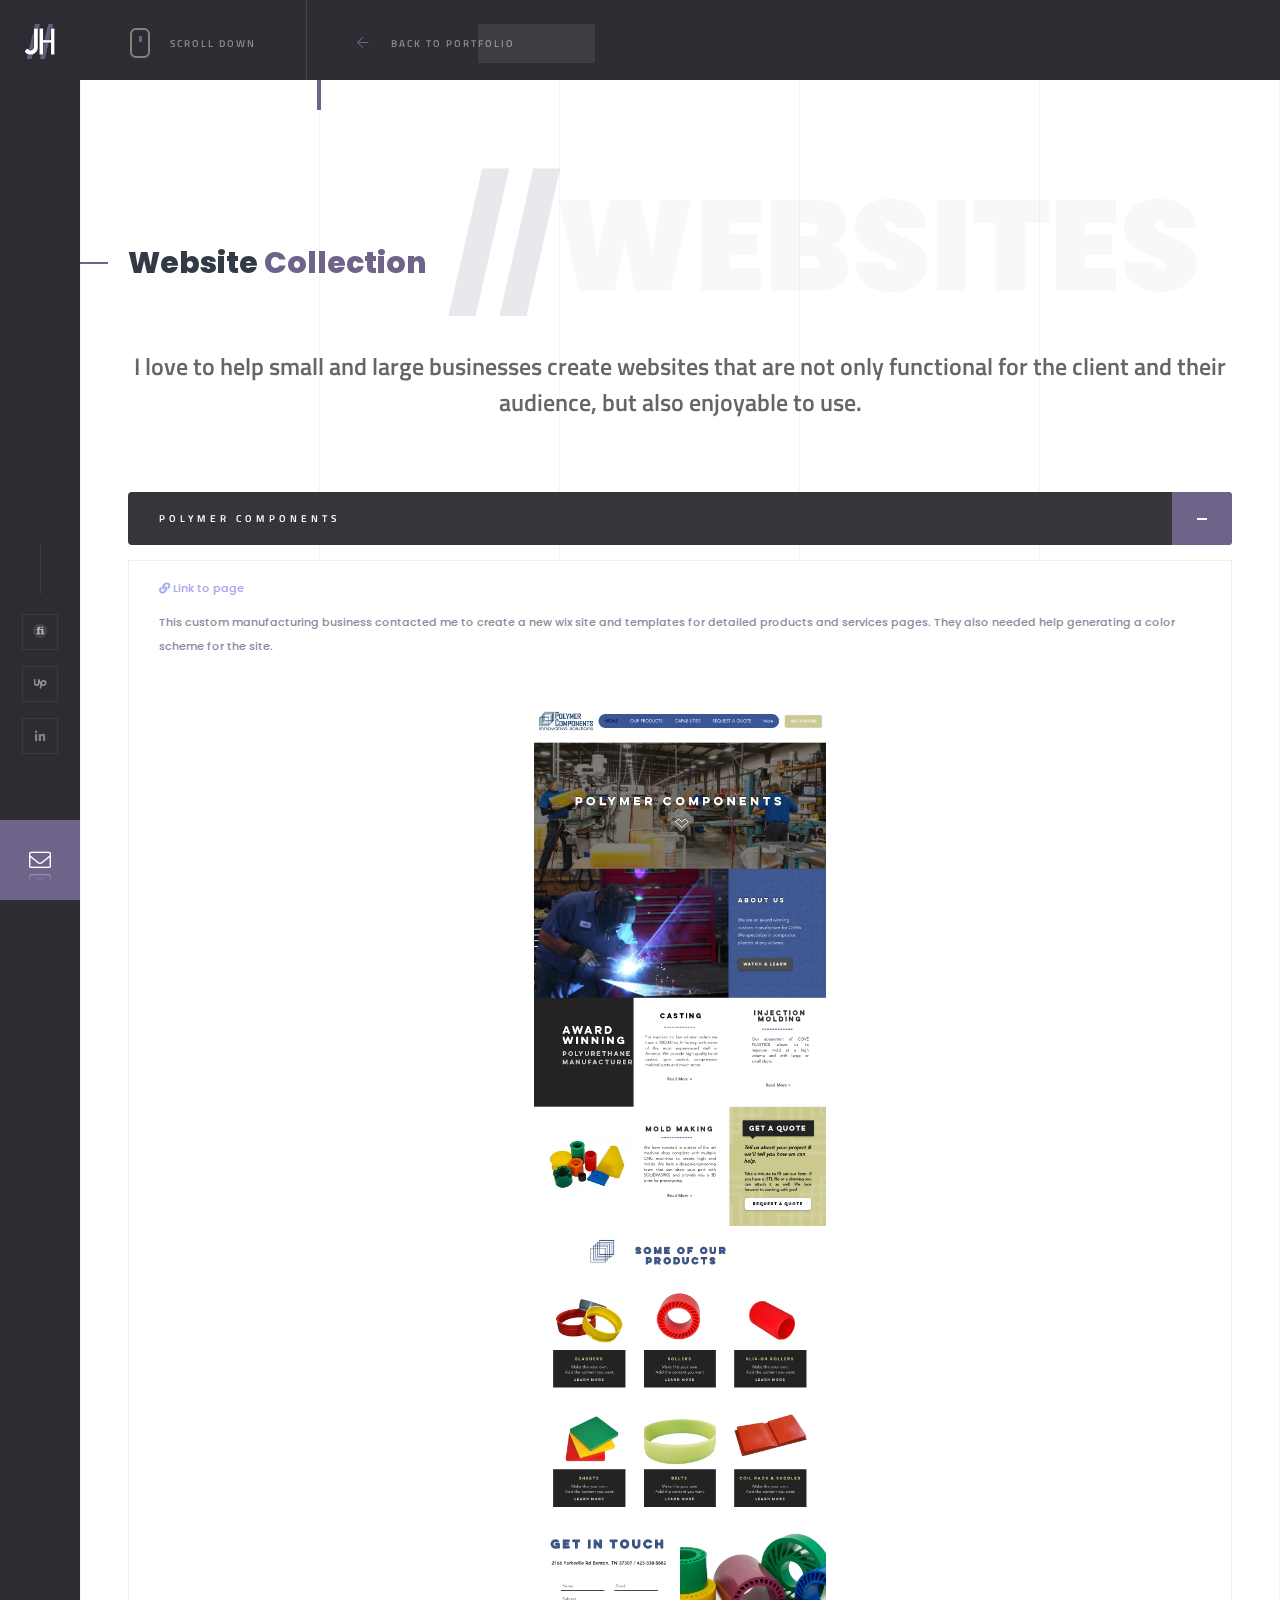
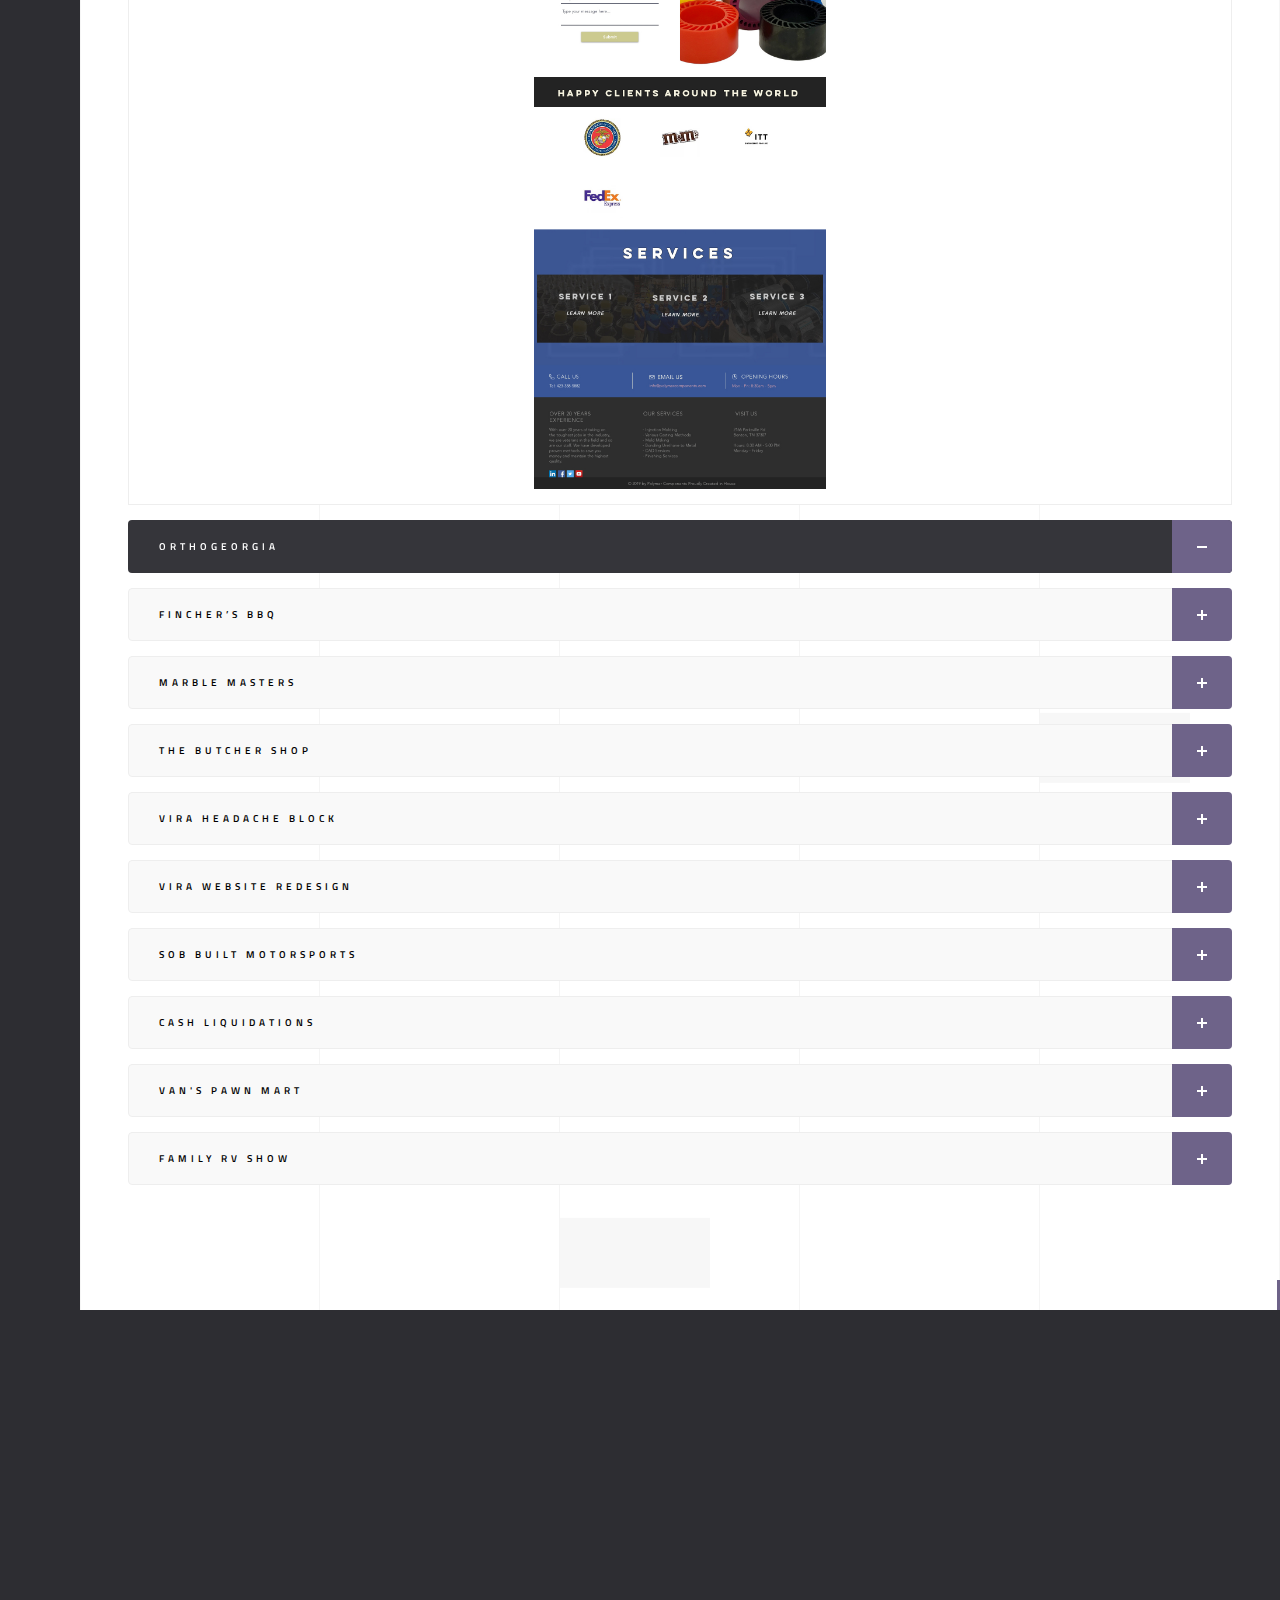
==== commit 2fba68d1: "Update index.html" ====
--- a/websites/index.html
+++ b/websites/index.html
@@ -87,7 +87,7 @@
                                         <div class="accordion-inner visible">
                                             <p><a class="website-link" href="https://cbrett2.wixsite.com/mysite" target="_blank"><i class="fas fa-link"></i>&nbsp;Link to page</a></p>
                                             <p>This custom manufacturing business contacted me to create a new wix site and templates for detailed products and services pages. They also needed help generating a color scheme for the site.</p>
-                                            <a href="https://www.orthoga.org/" target="_blank"><img src="ss/polymer_solutions.jpg" class="respimg-small"></a>
+                                            <a href="https://cbrett2.wixsite.com/mysite" target="_blank"><img src="ss/polymer_solutions.jpg" class="respimg-small"></a>
                                         </div>
                                         <a class="toggle act-accordion" href="#"> OrthoGeorgia <span></span></a>
                                         <div class="accordion-inner">
